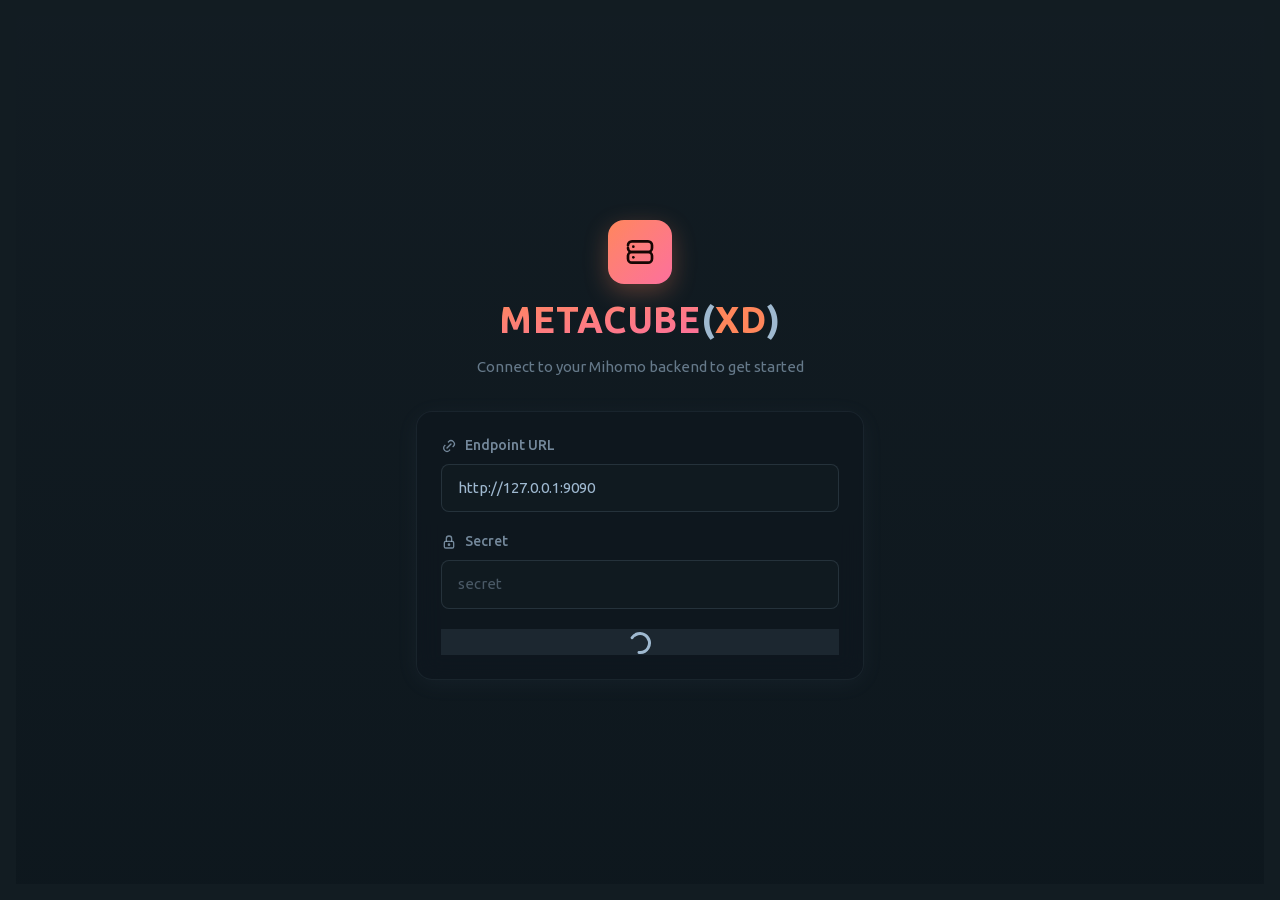
==== index.html @ 7d898c10 "Deploy from Vercel build \$(date +'%Y-%m-%d %H:%M:%S')" ====
<!DOCTYPE html><html><head><meta charset="utf-8"><meta name="viewport" content="width=device-width, initial-scale=1.0, minimum-scale=1.0, maximum-scale=1.0, user-scalable=no, viewport-fit=cover"><title>MetaCubeXD</title><script src="config.js" onerror="window.__METACUBEXD_CONFIG__={defaultBackendURL:''}"></script><script>window.__METACUBEXD_CONFIG__ = window.__METACUBEXD_CONFIG__ || { defaultBackendURL: '' }</script><link rel="stylesheet" href="/_nuxt/entry.jIyig2hD.css" crossorigin><link rel="modulepreload" as="script" crossorigin href="/_nuxt/B9kbTWJn.js"><script type="module" src="/_nuxt/B9kbTWJn.js" crossorigin></script><meta name="theme-color" content="#000000"><link rel="icon" type="image/svg+xml" href="favicon.svg"><link rel="apple-touch-icon" href="pwa-192x192.png"><script id="unhead:payload" type="application/json">{"title":"MetaCubeXD"}</script></head><body><div id="__nuxt"></div><div id="teleports"></div><script>window.__NUXT__={};window.__NUXT__.config={public:{appVersion:"1.241.0",mockMode:false,i18n:{baseUrl:"",defaultLocale:"en",rootRedirect:"",redirectStatusCode:302,skipSettingLocaleOnNavigate:false,locales:[{code:"en",name:"English",language:""},{code:"zh",name:"简体中文",language:""},{code:"ru",name:"Русский",language:""}],detectBrowserLanguage:{alwaysRedirect:false,cookieCrossOrigin:false,cookieDomain:"",cookieKey:"metacubexd_lang",cookieSecure:false,fallbackLocale:"en",redirectOn:"root",useCookie:true},experimental:{localeDetector:"",typedPages:true,typedOptionsAndMessages:false,alternateLinkCanonicalQueries:true,devCache:false,cacheLifetime:"",stripMessagesPayload:false,preload:false,strictSeo:false,nitroContextDetection:true,httpCacheDuration:10},domainLocales:{en:{domain:""},zh:{domain:""},ru:{domain:""}}}},app:{baseURL:"/",buildId:"0cf3b439-0c5e-4dc0-96d7-7487699b63ff",buildAssetsDir:"/_nuxt/",cdnURL:""}}</script><script type="application/json" data-nuxt-data="nuxt-app" data-ssr="false" id="__NUXT_DATA__">[{"prerenderedAt":1,"serverRendered":2},1770703889374,false]</script></body></html>
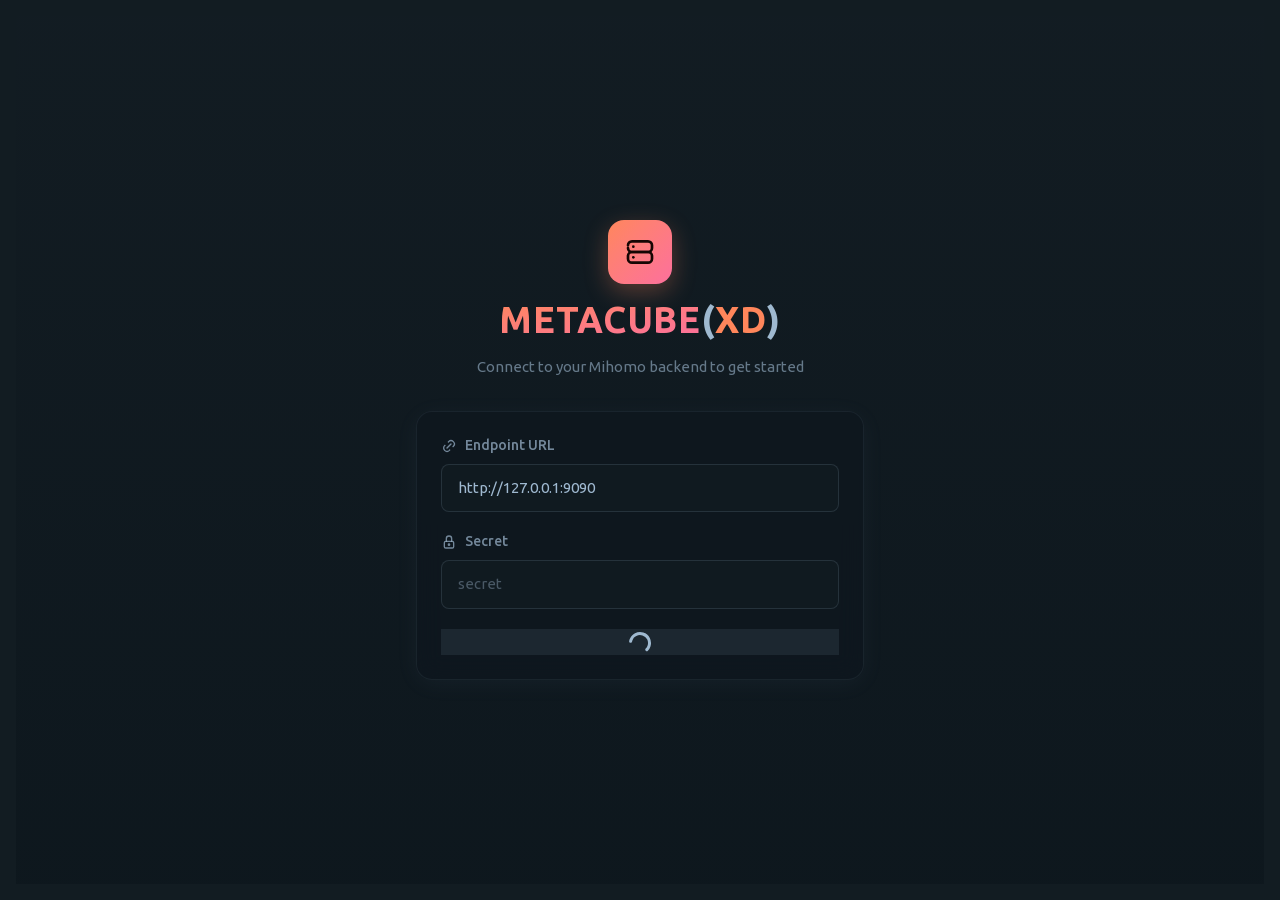
==== commit afea7478: "Deploy from Vercel build" ====
--- a/index.html
+++ b/index.html
@@ -1 +1 @@
-<!DOCTYPE html><html><head><meta charset="utf-8"><meta name="viewport" content="width=device-width, initial-scale=1.0, minimum-scale=1.0, maximum-scale=1.0, user-scalable=no, viewport-fit=cover"><title>MetaCubeXD</title><script src="config.js" onerror="window.__METACUBEXD_CONFIG__={defaultBackendURL:''}"></script><script>window.__METACUBEXD_CONFIG__ = window.__METACUBEXD_CONFIG__ || { defaultBackendURL: '' }</script><link rel="stylesheet" href="/_nuxt/entry.jIyig2hD.css" crossorigin><link rel="modulepreload" as="script" crossorigin href="/_nuxt/B9kbTWJn.js"><script type="module" src="/_nuxt/B9kbTWJn.js" crossorigin></script><meta name="theme-color" content="#000000"><link rel="icon" type="image/svg+xml" href="favicon.svg"><link rel="apple-touch-icon" href="pwa-192x192.png"><script id="unhead:payload" type="application/json">{"title":"MetaCubeXD"}</script></head><body><div id="__nuxt"></div><div id="teleports"></div><script>window.__NUXT__={};window.__NUXT__.config={public:{appVersion:"1.241.0",mockMode:false,i18n:{baseUrl:"",defaultLocale:"en",rootRedirect:"",redirectStatusCode:302,skipSettingLocaleOnNavigate:false,locales:[{code:"en",name:"English",language:""},{code:"zh",name:"简体中文",language:""},{code:"ru",name:"Русский",language:""}],detectBrowserLanguage:{alwaysRedirect:false,cookieCrossOrigin:false,cookieDomain:"",cookieKey:"metacubexd_lang",cookieSecure:false,fallbackLocale:"en",redirectOn:"root",useCookie:true},experimental:{localeDetector:"",typedPages:true,typedOptionsAndMessages:false,alternateLinkCanonicalQueries:true,devCache:false,cacheLifetime:"",stripMessagesPayload:false,preload:false,strictSeo:false,nitroContextDetection:true,httpCacheDuration:10},domainLocales:{en:{domain:""},zh:{domain:""},ru:{domain:""}}}},app:{baseURL:"/",buildId:"0cf3b439-0c5e-4dc0-96d7-7487699b63ff",buildAssetsDir:"/_nuxt/",cdnURL:""}}</script><script type="application/json" data-nuxt-data="nuxt-app" data-ssr="false" id="__NUXT_DATA__">[{"prerenderedAt":1,"serverRendered":2},1770703889374,false]</script></body></html>+<!DOCTYPE html><html><head><meta charset="utf-8"><meta name="viewport" content="width=device-width, initial-scale=1.0, minimum-scale=1.0, maximum-scale=1.0, user-scalable=no, viewport-fit=cover"><title>MetaCubeXD</title><script src="config.js" onerror="window.__METACUBEXD_CONFIG__={defaultBackendURL:''}"></script><script>window.__METACUBEXD_CONFIG__ = window.__METACUBEXD_CONFIG__ || { defaultBackendURL: '' }</script><link rel="stylesheet" href="/_nuxt/entry.CZZLHRPP.css" crossorigin><link rel="modulepreload" as="script" crossorigin href="/_nuxt/DkTpBWD-.js"><script type="module" src="/_nuxt/DkTpBWD-.js" crossorigin></script><meta name="theme-color" content="#000000"><link rel="icon" type="image/svg+xml" href="favicon.svg"><link rel="apple-touch-icon" href="pwa-192x192.png"><script id="unhead:payload" type="application/json">{"title":"MetaCubeXD"}</script></head><body><div id="__nuxt"></div><div id="teleports"></div><script>window.__NUXT__={};window.__NUXT__.config={public:{appVersion:"1.241.3",mockMode:false,defaultBackendURL:"",i18n:{baseUrl:"",defaultLocale:"en",rootRedirect:"",redirectStatusCode:302,skipSettingLocaleOnNavigate:false,locales:[{code:"en",name:"English",language:""},{code:"zh",name:"简体中文",language:""},{code:"ru",name:"Русский",language:""}],detectBrowserLanguage:{alwaysRedirect:false,cookieCrossOrigin:false,cookieDomain:"",cookieKey:"metacubexd_lang",cookieSecure:false,fallbackLocale:"en",redirectOn:"root",useCookie:true},experimental:{localeDetector:"",typedPages:true,typedOptionsAndMessages:false,alternateLinkCanonicalQueries:true,devCache:false,cacheLifetime:"",stripMessagesPayload:false,preload:false,strictSeo:false,nitroContextDetection:true,httpCacheDuration:10},domainLocales:{en:{domain:""},zh:{domain:""},ru:{domain:""}}}},app:{baseURL:"/",buildId:"350486af-beff-4fc8-ad94-f70796e42079",buildAssetsDir:"/_nuxt/",cdnURL:""}}</script><script type="application/json" data-nuxt-data="nuxt-app" data-ssr="false" id="__NUXT_DATA__">[{"prerenderedAt":1,"serverRendered":2},1772257765611,false]</script></body></html>
--- a/_nuxt/entry.CZZLHRPP.css
+++ b/_nuxt/entry.CZZLHRPP.css
@@ -0,0 +1 @@
+@layer properties{@supports ((-webkit-hyphens:none) and (not (margin-trim:inline))) or ((-moz-orient:inline) and (not (color:rgb(from red r g b)))){*,::backdrop,:after,:before{--tw-translate-x:0;--tw-translate-y:0;--tw-translate-z:0;--tw-scale-x:1;--tw-scale-y:1;--tw-scale-z:1;--tw-rotate-x:initial;--tw-rotate-y:initial;--tw-rotate-z:initial;--tw-skew-x:initial;--tw-skew-y:initial;--tw-pan-x:initial;--tw-pan-y:initial;--tw-pinch-zoom:initial;--tw-space-y-reverse:0;--tw-border-style:solid;--tw-gradient-position:initial;--tw-gradient-from:#0000;--tw-gradient-via:#0000;--tw-gradient-to:#0000;--tw-gradient-stops:initial;--tw-gradient-via-stops:initial;--tw-gradient-from-position:0%;--tw-gradient-via-position:50%;--tw-gradient-to-position:100%;--tw-leading:initial;--tw-font-weight:initial;--tw-tracking:initial;--tw-ordinal:initial;--tw-slashed-zero:initial;--tw-numeric-figure:initial;--tw-numeric-spacing:initial;--tw-numeric-fraction:initial;--tw-shadow:0 0 #0000;--tw-shadow-color:initial;--tw-shadow-alpha:100%;--tw-inset-shadow:0 0 #0000;--tw-inset-shadow-color:initial;--tw-inset-shadow-alpha:100%;--tw-ring-color:initial;--tw-ring-shadow:0 0 #0000;--tw-inset-ring-color:initial;--tw-inset-ring-shadow:0 0 #0000;--tw-ring-inset:initial;--tw-ring-offset-width:0px;--tw-ring-offset-color:#fff;--tw-ring-offset-shadow:0 0 #0000;--tw-blur:initial;--tw-brightness:initial;--tw-contrast:initial;--tw-grayscale:initial;--tw-hue-rotate:initial;--tw-invert:initial;--tw-opacity:initial;--tw-saturate:initial;--tw-sepia:initial;--tw-drop-shadow:initial;--tw-drop-shadow-color:initial;--tw-drop-shadow-alpha:100%;--tw-drop-shadow-size:initial;--tw-backdrop-blur:initial;--tw-backdrop-brightness:initial;--tw-backdrop-contrast:initial;--tw-backdrop-grayscale:initial;--tw-backdrop-hue-rotate:initial;--tw-backdrop-invert:initial;--tw-backdrop-opacity:initial;--tw-backdrop-saturate:initial;--tw-backdrop-sepia:initial;--tw-duration:initial;--tw-ease:initial;--tw-content:""}}}@layer theme{:host,:root{--font-sans:ui-sans-serif,system-ui,sans-serif,"Apple Color Emoji","Segoe UI Emoji","Segoe UI Symbol","Noto Color Emoji";--font-mono:ui-monospace,SFMono-Regular,Menlo,Monaco,Consolas,"Liberation Mono","Courier New",monospace;--color-red-500:oklch(63.7% .237 25.331);--color-yellow-500:oklch(79.5% .184 86.047);--color-green-600:oklch(62.7% .194 149.214);--color-indigo-500:oklch(58.5% .233 277.117);--color-gray-200:oklch(92.8% .006 264.531);--color-gray-400:oklch(70.7% .022 261.325);--color-gray-700:oklch(37.3% .034 259.733);--color-gray-800:oklch(27.8% .033 256.848);--color-black:#000;--color-white:#fff;--spacing:.25rem;--container-md:28rem;--container-lg:32rem;--text-xs:.75rem;--text-xs--line-height:1.33333;--text-sm:.875rem;--text-sm--line-height:1.42857;--text-base:1rem;--text-base--line-height:1.5;--text-lg:1.125rem;--text-lg--line-height:1.55556;--text-xl:1.25rem;--text-xl--line-height:1.4;--text-2xl:1.5rem;--text-2xl--line-height:1.33333;--text-3xl:1.875rem;--text-3xl--line-height:1.2;--text-4xl:2.25rem;--text-4xl--line-height:1.11111;--text-5xl:3rem;--text-5xl--line-height:1;--text-6xl:3.75rem;--text-6xl--line-height:1;--font-weight-medium:500;--font-weight-semibold:600;--font-weight-bold:700;--font-weight-black:900;--tracking-tight:-.025em;--tracking-wide:.025em;--tracking-widest:.1em;--leading-tight:1.25;--leading-normal:1.5;--radius-sm:.25rem;--radius-md:.375rem;--radius-lg:.5rem;--radius-xl:.75rem;--radius-2xl:1rem;--ease-out:cubic-bezier(0,0,.2,1);--ease-in-out:cubic-bezier(.4,0,.2,1);--animate-spin:spin 1s linear infinite;--animate-ping:ping 1s cubic-bezier(0,0,.2,1)infinite;--animate-pulse:pulse 2s cubic-bezier(.4,0,.6,1)infinite;--blur-xs:4px;--blur-sm:8px;--blur-md:12px;--default-transition-duration:.15s;--default-transition-timing-function:cubic-bezier(.4,0,.2,1);--default-font-family:var(--font-sans);--default-mono-font-family:var(--font-mono)}}@layer base{*,::backdrop,:after,:before{border:0 solid;box-sizing:border-box;margin:0;padding:0}::file-selector-button{border:0 solid;box-sizing:border-box;margin:0;padding:0}:host,html{-webkit-text-size-adjust:100%;font-family:var(--default-font-family,ui-sans-serif,system-ui,sans-serif,"Apple Color Emoji","Segoe UI Emoji","Segoe UI Symbol","Noto Color Emoji");font-feature-settings:var(--default-font-feature-settings,normal);font-variation-settings:var(--default-font-variation-settings,normal);line-height:1.5;-moz-tab-size:4;-o-tab-size:4;tab-size:4;-webkit-tap-highlight-color:transparent}hr{border-top-width:1px;color:inherit;height:0}abbr:where([title]){-webkit-text-decoration:underline dotted;text-decoration:underline dotted}h1,h2,h3,h4,h5,h6{font-size:inherit;font-weight:inherit}a{color:inherit;-webkit-text-decoration:inherit;text-decoration:inherit}b,strong{font-weight:bolder}code,kbd,pre,samp{font-family:var(--default-mono-font-family,ui-monospace,SFMono-Regular,Menlo,Monaco,Consolas,"Liberation Mono","Courier New",monospace);font-feature-settings:var(--default-mono-font-feature-settings,normal);font-size:1em;font-variation-settings:var(--default-mono-font-variation-settings,normal)}small{font-size:80%}sub,sup{font-size:75%;line-height:0;position:relative;vertical-align:baseline}sub{bottom:-.25em}sup{top:-.5em}table{border-collapse:collapse;border-color:inherit;text-indent:0}:-moz-focusring{outline:auto}progress{vertical-align:baseline}summary{display:list-item}menu,ol,ul{list-style:none}audio,canvas,embed,iframe,img,object,svg,video{display:block;vertical-align:middle}img,video{height:auto;max-width:100%}button,input,optgroup,select,textarea{background-color:#0000;border-radius:0;color:inherit;font:inherit;font-feature-settings:inherit;font-variation-settings:inherit;letter-spacing:inherit;opacity:1}::file-selector-button{background-color:#0000;border-radius:0;color:inherit;font:inherit;font-feature-settings:inherit;font-variation-settings:inherit;letter-spacing:inherit;opacity:1}:where(select:is([multiple],[size])) optgroup{font-weight:bolder}:where(select:is([multiple],[size])) optgroup option{padding-inline-start:20px}::file-selector-button{margin-inline-end:4px}::-moz-placeholder{opacity:1}::placeholder{opacity:1}@supports (not (-webkit-appearance:-apple-pay-button)) or (contain-intrinsic-size:1px){::-moz-placeholder{color:currentColor}::placeholder{color:currentColor}@supports (color:color-mix(in lab,red,red)){::-moz-placeholder{color:color-mix(in oklab,currentcolor 50%,transparent)}::placeholder{color:color-mix(in oklab,currentcolor 50%,transparent)}}}textarea{resize:vertical}::-webkit-search-decoration{-webkit-appearance:none}::-webkit-date-and-time-value{min-height:1lh;text-align:inherit}::-webkit-datetime-edit{display:inline-flex}::-webkit-datetime-edit-fields-wrapper{padding:0}::-webkit-datetime-edit,::-webkit-datetime-edit-year-field{padding-block:0}::-webkit-datetime-edit-day-field,::-webkit-datetime-edit-month-field{padding-block:0}::-webkit-datetime-edit-hour-field,::-webkit-datetime-edit-minute-field{padding-block:0}::-webkit-datetime-edit-millisecond-field,::-webkit-datetime-edit-second-field{padding-block:0}::-webkit-datetime-edit-meridiem-field{padding-block:0}::-webkit-calendar-picker-indicator{line-height:1}:-moz-ui-invalid{box-shadow:none}button,input:where([type=button],[type=reset],[type=submit]){-webkit-appearance:button;-moz-appearance:button;appearance:button}::file-selector-button{-webkit-appearance:button;-moz-appearance:button;appearance:button}::-webkit-inner-spin-button,::-webkit-outer-spin-button{height:auto}[hidden]:where(:not([hidden=until-found])){display:none!important}:root:has(input.theme-controller[value=light]:checked),:where(:root),[data-theme=light]{color-scheme:light;--color-base-100:oklch(100% 0 0);--color-base-200:oklch(98% 0 0);--color-base-300:oklch(95% 0 0);--color-base-content:oklch(21% .006 285.885);--color-primary:oklch(45% .24 277.023);--color-primary-content:oklch(93% .034 272.788);--color-secondary:oklch(65% .241 354.308);--color-secondary-content:oklch(94% .028 342.258);--color-accent:oklch(77% .152 181.912);--color-accent-content:oklch(38% .063 188.416);--color-neutral:oklch(14% .005 285.823);--color-neutral-content:oklch(92% .004 286.32);--color-info:oklch(74% .16 232.661);--color-info-content:oklch(29% .066 243.157);--color-success:oklch(76% .177 163.223);--color-success-content:oklch(37% .077 168.94);--color-warning:oklch(82% .189 84.429);--color-warning-content:oklch(41% .112 45.904);--color-error:oklch(71% .194 13.428);--color-error-content:oklch(27% .105 12.094);--radius-selector:.5rem;--radius-field:.25rem;--radius-box:.5rem;--size-selector:.25rem;--size-field:.25rem;--border:1px;--depth:1;--noise:0}@media(prefers-color-scheme:dark){:root:not([data-theme]){color-scheme:dark;--color-base-100:oklch(25.33% .016 252.42);--color-base-200:oklch(23.26% .014 253.1);--color-base-300:oklch(21.15% .012 254.09);--color-base-content:oklch(97.807% .029 256.847);--color-primary:oklch(58% .233 277.117);--color-primary-content:oklch(96% .018 272.314);--color-secondary:oklch(65% .241 354.308);--color-secondary-content:oklch(94% .028 342.258);--color-accent:oklch(77% .152 181.912);--color-accent-content:oklch(38% .063 188.416);--color-neutral:oklch(14% .005 285.823);--color-neutral-content:oklch(92% .004 286.32);--color-info:oklch(74% .16 232.661);--color-info-content:oklch(29% .066 243.157);--color-success:oklch(76% .177 163.223);--color-success-content:oklch(37% .077 168.94);--color-warning:oklch(82% .189 84.429);--color-warning-content:oklch(41% .112 45.904);--color-error:oklch(71% .194 13.428);--color-error-content:oklch(27% .105 12.094);--radius-selector:.5rem;--radius-field:.25rem;--radius-box:.5rem;--size-selector:.25rem;--size-field:.25rem;--border:1px;--depth:1;--noise:0}}:root:has(input.theme-controller[value=light]:checked),[data-theme=light]{color-scheme:light;--color-base-100:oklch(100% 0 0);--color-base-200:oklch(98% 0 0);--color-base-300:oklch(95% 0 0);--color-base-content:oklch(21% .006 285.885);--color-primary:oklch(45% .24 277.023);--color-primary-content:oklch(93% .034 272.788);--color-secondary:oklch(65% .241 354.308);--color-secondary-content:oklch(94% .028 342.258);--color-accent:oklch(77% .152 181.912);--color-accent-content:oklch(38% .063 188.416);--color-neutral:oklch(14% .005 285.823);--color-neutral-content:oklch(92% .004 286.32);--color-info:oklch(74% .16 232.661);--color-info-content:oklch(29% .066 243.157);--color-success:oklch(76% .177 163.223);--color-success-content:oklch(37% .077 168.94);--color-warning:oklch(82% .189 84.429);--color-warning-content:oklch(41% .112 45.904);--color-error:oklch(71% .194 13.428);--color-error-content:oklch(27% .105 12.094);--radius-selector:.5rem;--radius-field:.25rem;--radius-box:.5rem;--size-selector:.25rem;--size-field:.25rem;--border:1px;--depth:1;--noise:0}:root:has(input.theme-controller[value=dark]:checked),[data-theme=dark]{color-scheme:dark;--color-base-100:oklch(25.33% .016 252.42);--color-base-200:oklch(23.26% .014 253.1);--color-base-300:oklch(21.15% .012 254.09);--color-base-content:oklch(97.807% .029 256.847);--color-primary:oklch(58% .233 277.117);--color-primary-content:oklch(96% .018 272.314);--color-secondary:oklch(65% .241 354.308);--color-secondary-content:oklch(94% .028 342.258);--color-accent:oklch(77% .152 181.912);--color-accent-content:oklch(38% .063 188.416);--color-neutral:oklch(14% .005 285.823);--color-neutral-content:oklch(92% .004 286.32);--color-info:oklch(74% .16 232.661);--color-info-content:oklch(29% .066 243.157);--color-success:oklch(76% .177 163.223);--color-success-content:oklch(37% .077 168.94);--color-warning:oklch(82% .189 84.429);--color-warning-content:oklch(41% .112 45.904);--color-error:oklch(71% .194 13.428);--color-error-content:oklch(27% .105 12.094);--radius-selector:.5rem;--radius-field:.25rem;--radius-box:.5rem;--size-selector:.25rem;--size-field:.25rem;--border:1px;--depth:1;--noise:0}:root:has(input.theme-controller[value=cupcake]:checked),[data-theme=cupcake]{color-scheme:light;--color-base-100:oklch(97.788% .004 56.375);--color-base-200:oklch(93.982% .007 61.449);--color-base-300:oklch(91.586% .006 53.44);--color-base-content:oklch(23.574% .066 313.189);--color-primary:oklch(85% .138 181.071);--color-primary-content:oklch(43% .078 188.216);--color-secondary:oklch(89% .061 343.231);--color-secondary-content:oklch(45% .187 3.815);--color-accent:oklch(90% .076 70.697);--color-accent-content:oklch(47% .157 37.304);--color-neutral:oklch(27% .006 286.033);--color-neutral-content:oklch(92% .004 286.32);--color-info:oklch(68% .169 237.323);--color-info-content:oklch(29% .066 243.157);--color-success:oklch(69% .17 162.48);--color-success-content:oklch(26% .051 172.552);--color-warning:oklch(79% .184 86.047);--color-warning-content:oklch(28% .066 53.813);--color-error:oklch(64% .246 16.439);--color-error-content:oklch(27% .105 12.094);--radius-selector:1rem;--radius-field:2rem;--radius-box:1rem;--size-selector:.25rem;--size-field:.25rem;--border:2px;--depth:1;--noise:0}:root:has(input.theme-controller[value=bumblebee]:checked),[data-theme=bumblebee]{color-scheme:light;--color-base-100:oklch(100% 0 0);--color-base-200:oklch(97% 0 0);--color-base-300:oklch(92% 0 0);--color-base-content:oklch(20% 0 0);--color-primary:oklch(85% .199 91.936);--color-primary-content:oklch(42% .095 57.708);--color-secondary:oklch(75% .183 55.934);--color-secondary-content:oklch(40% .123 38.172);--color-accent:oklch(0% 0 0);--color-accent-content:oklch(100% 0 0);--color-neutral:oklch(37% .01 67.558);--color-neutral-content:oklch(92% .003 48.717);--color-info:oklch(74% .16 232.661);--color-info-content:oklch(39% .09 240.876);--color-success:oklch(76% .177 163.223);--color-success-content:oklch(37% .077 168.94);--color-warning:oklch(82% .189 84.429);--color-warning-content:oklch(41% .112 45.904);--color-error:oklch(70% .191 22.216);--color-error-content:oklch(39% .141 25.723);--radius-selector:1rem;--radius-field:.5rem;--radius-box:1rem;--size-selector:.25rem;--size-field:.25rem;--border:1px;--depth:1;--noise:0}:root:has(input.theme-controller[value=emerald]:checked),[data-theme=emerald]{color-scheme:light;--color-base-100:oklch(100% 0 0);--color-base-200:oklch(93% 0 0);--color-base-300:oklch(86% 0 0);--color-base-content:oklch(35.519% .032 262.988);--color-primary:oklch(76.662% .135 153.45);--color-primary-content:oklch(33.387% .04 162.24);--color-secondary:oklch(61.302% .202 261.294);--color-secondary-content:oklch(100% 0 0);--color-accent:oklch(72.772% .149 33.2);--color-accent-content:oklch(0% 0 0);--color-neutral:oklch(35.519% .032 262.988);--color-neutral-content:oklch(98.462% .001 247.838);--color-info:oklch(72.06% .191 231.6);--color-info-content:oklch(0% 0 0);--color-success:oklch(64.8% .15 160);--color-success-content:oklch(0% 0 0);--color-warning:oklch(84.71% .199 83.87);--color-warning-content:oklch(0% 0 0);--color-error:oklch(71.76% .221 22.18);--color-error-content:oklch(0% 0 0);--radius-selector:1rem;--radius-field:.5rem;--radius-box:1rem;--size-selector:.25rem;--size-field:.25rem;--border:1px;--depth:0;--noise:0}:root:has(input.theme-controller[value=corporate]:checked),[data-theme=corporate]{color-scheme:light;--color-base-100:oklch(100% 0 0);--color-base-200:oklch(93% 0 0);--color-base-300:oklch(86% 0 0);--color-base-content:oklch(22.389% .031 278.072);--color-primary:oklch(58% .158 241.966);--color-primary-content:oklch(100% 0 0);--color-secondary:oklch(55% .046 257.417);--color-secondary-content:oklch(100% 0 0);--color-accent:oklch(60% .118 184.704);--color-accent-content:oklch(100% 0 0);--color-neutral:oklch(0% 0 0);--color-neutral-content:oklch(100% 0 0);--color-info:oklch(60% .126 221.723);--color-info-content:oklch(100% 0 0);--color-success:oklch(62% .194 149.214);--color-success-content:oklch(100% 0 0);--color-warning:oklch(85% .199 91.936);--color-warning-content:oklch(0% 0 0);--color-error:oklch(70% .191 22.216);--color-error-content:oklch(0% 0 0);--radius-selector:.25rem;--radius-field:.25rem;--radius-box:.25rem;--size-selector:.25rem;--size-field:.25rem;--border:1px;--depth:0;--noise:0}:root:has(input.theme-controller[value=synthwave]:checked),[data-theme=synthwave]{color-scheme:dark;--color-base-100:oklch(15% .09 281.288);--color-base-200:oklch(20% .09 281.288);--color-base-300:oklch(25% .09 281.288);--color-base-content:oklch(78% .115 274.713);--color-primary:oklch(71% .202 349.761);--color-primary-content:oklch(28% .109 3.907);--color-secondary:oklch(82% .111 230.318);--color-secondary-content:oklch(29% .066 243.157);--color-accent:oklch(75% .183 55.934);--color-accent-content:oklch(26% .079 36.259);--color-neutral:oklch(45% .24 277.023);--color-neutral-content:oklch(87% .065 274.039);--color-info:oklch(74% .16 232.661);--color-info-content:oklch(29% .066 243.157);--color-success:oklch(77% .152 181.912);--color-success-content:oklch(27% .046 192.524);--color-warning:oklch(90% .182 98.111);--color-warning-content:oklch(42% .095 57.708);--color-error:oklch(73.7% .121 32.639);--color-error-content:oklch(23.501% .096 290.329);--radius-selector:1rem;--radius-field:.5rem;--radius-box:1rem;--size-selector:.25rem;--size-field:.25rem;--border:1px;--depth:0;--noise:0}:root:has(input.theme-controller[value=retro]:checked),[data-theme=retro]{color-scheme:light;--color-base-100:oklch(91.637% .034 90.515);--color-base-200:oklch(88.272% .049 91.774);--color-base-300:oklch(84.133% .065 90.856);--color-base-content:oklch(41% .112 45.904);--color-primary:oklch(80% .114 19.571);--color-primary-content:oklch(39% .141 25.723);--color-secondary:oklch(92% .084 155.995);--color-secondary-content:oklch(44% .119 151.328);--color-accent:oklch(68% .162 75.834);--color-accent-content:oklch(41% .112 45.904);--color-neutral:oklch(44% .011 73.639);--color-neutral-content:oklch(86% .005 56.366);--color-info:oklch(58% .158 241.966);--color-info-content:oklch(96% .059 95.617);--color-success:oklch(51% .096 186.391);--color-success-content:oklch(96% .059 95.617);--color-warning:oklch(64% .222 41.116);--color-warning-content:oklch(96% .059 95.617);--color-error:oklch(70% .191 22.216);--color-error-content:oklch(40% .123 38.172);--radius-selector:.25rem;--radius-field:.25rem;--radius-box:.5rem;--size-selector:.25rem;--size-field:.25rem;--border:1px;--depth:0;--noise:0}:root:has(input.theme-controller[value=cyberpunk]:checked),[data-theme=cyberpunk]{color-scheme:light;--color-base-100:oklch(94.51% .179 104.32);--color-base-200:oklch(91.51% .179 104.32);--color-base-300:oklch(85.51% .179 104.32);--color-base-content:oklch(0% 0 0);--color-primary:oklch(74.22% .209 6.35);--color-primary-content:oklch(14.844% .041 6.35);--color-secondary:oklch(83.33% .184 204.72);--color-secondary-content:oklch(16.666% .036 204.72);--color-accent:oklch(71.86% .217 310.43);--color-accent-content:oklch(14.372% .043 310.43);--color-neutral:oklch(23.04% .065 269.31);--color-neutral-content:oklch(94.51% .179 104.32);--color-info:oklch(72.06% .191 231.6);--color-info-content:oklch(0% 0 0);--color-success:oklch(64.8% .15 160);--color-success-content:oklch(0% 0 0);--color-warning:oklch(84.71% .199 83.87);--color-warning-content:oklch(0% 0 0);--color-error:oklch(71.76% .221 22.18);--color-error-content:oklch(0% 0 0);--radius-selector:0rem;--radius-field:0rem;--radius-box:0rem;--size-selector:.25rem;--size-field:.25rem;--border:1px;--depth:0;--noise:0}:root:has(input.theme-controller[value=valentine]:checked),[data-theme=valentine]{color-scheme:light;--color-base-100:oklch(97% .014 343.198);--color-base-200:oklch(94% .028 342.258);--color-base-300:oklch(89% .061 343.231);--color-base-content:oklch(52% .223 3.958);--color-primary:oklch(65% .241 354.308);--color-primary-content:oklch(100% 0 0);--color-secondary:oklch(62% .265 303.9);--color-secondary-content:oklch(97% .014 308.299);--color-accent:oklch(82% .111 230.318);--color-accent-content:oklch(39% .09 240.876);--color-neutral:oklch(40% .153 2.432);--color-neutral-content:oklch(89% .061 343.231);--color-info:oklch(86% .127 207.078);--color-info-content:oklch(44% .11 240.79);--color-success:oklch(84% .143 164.978);--color-success-content:oklch(43% .095 166.913);--color-warning:oklch(75% .183 55.934);--color-warning-content:oklch(26% .079 36.259);--color-error:oklch(63% .237 25.331);--color-error-content:oklch(97% .013 17.38);--radius-selector:1rem;--radius-field:2rem;--radius-box:1rem;--size-selector:.25rem;--size-field:.25rem;--border:1px;--depth:0;--noise:0}:root:has(input.theme-controller[value=halloween]:checked),[data-theme=halloween]{color-scheme:dark;--color-base-100:oklch(21% .006 56.043);--color-base-200:oklch(14% .004 49.25);--color-base-300:oklch(0% 0 0);--color-base-content:oklch(84.955% 0 0);--color-primary:oklch(77.48% .204 60.62);--color-primary-content:oklch(19.693% .004 196.779);--color-secondary:oklch(45.98% .248 305.03);--color-secondary-content:oklch(89.196% .049 305.03);--color-accent:oklch(64.8% .223 136.073);--color-accent-content:oklch(0% 0 0);--color-neutral:oklch(24.371% .046 65.681);--color-neutral-content:oklch(84.874% .009 65.681);--color-info:oklch(54.615% .215 262.88);--color-info-content:oklch(90.923% .043 262.88);--color-success:oklch(62.705% .169 149.213);--color-success-content:oklch(12.541% .033 149.213);--color-warning:oklch(66.584% .157 58.318);--color-warning-content:oklch(13.316% .031 58.318);--color-error:oklch(65.72% .199 27.33);--color-error-content:oklch(13.144% .039 27.33);--radius-selector:1rem;--radius-field:.5rem;--radius-box:1rem;--size-selector:.25rem;--size-field:.25rem;--border:1px;--depth:1;--noise:0}:root:has(input.theme-controller[value=garden]:checked),[data-theme=garden]{color-scheme:light;--color-base-100:oklch(92.951% .002 17.197);--color-base-200:oklch(86.445% .002 17.197);--color-base-300:oklch(79.938% .001 17.197);--color-base-content:oklch(16.961% .001 17.32);--color-primary:oklch(62.45% .278 3.836);--color-primary-content:oklch(100% 0 0);--color-secondary:oklch(48.495% .11 355.095);--color-secondary-content:oklch(89.699% .022 355.095);--color-accent:oklch(56.273% .054 154.39);--color-accent-content:oklch(100% 0 0);--color-neutral:oklch(24.155% .049 89.07);--color-neutral-content:oklch(92.951% .002 17.197);--color-info:oklch(72.06% .191 231.6);--color-info-content:oklch(0% 0 0);--color-success:oklch(64.8% .15 160);--color-success-content:oklch(0% 0 0);--color-warning:oklch(84.71% .199 83.87);--color-warning-content:oklch(0% 0 0);--color-error:oklch(71.76% .221 22.18);--color-error-content:oklch(0% 0 0);--radius-selector:1rem;--radius-field:.5rem;--radius-box:1rem;--size-selector:.25rem;--size-field:.25rem;--border:1px;--depth:0;--noise:0}:root:has(input.theme-controller[value=forest]:checked),[data-theme=forest]{color-scheme:dark;--color-base-100:oklch(20.84% .008 17.911);--color-base-200:oklch(18.522% .007 17.911);--color-base-300:oklch(16.203% .007 17.911);--color-base-content:oklch(83.768% .001 17.911);--color-primary:oklch(68.628% .185 148.958);--color-primary-content:oklch(0% 0 0);--color-secondary:oklch(69.776% .135 168.327);--color-secondary-content:oklch(13.955% .027 168.327);--color-accent:oklch(70.628% .119 185.713);--color-accent-content:oklch(14.125% .023 185.713);--color-neutral:oklch(30.698% .039 171.364);--color-neutral-content:oklch(86.139% .007 171.364);--color-info:oklch(72.06% .191 231.6);--color-info-content:oklch(0% 0 0);--color-success:oklch(64.8% .15 160);--color-success-content:oklch(0% 0 0);--color-warning:oklch(84.71% .199 83.87);--color-warning-content:oklch(0% 0 0);--color-error:oklch(71.76% .221 22.18);--color-error-content:oklch(0% 0 0);--radius-selector:1rem;--radius-field:2rem;--radius-box:1rem;--size-selector:.25rem;--size-field:.25rem;--border:1px;--depth:0;--noise:0}:root:has(input.theme-controller[value=aqua]:checked),[data-theme=aqua]{color-scheme:dark;--color-base-100:oklch(37% .146 265.522);--color-base-200:oklch(28% .091 267.935);--color-base-300:oklch(22% .091 267.935);--color-base-content:oklch(90% .058 230.902);--color-primary:oklch(85.661% .144 198.645);--color-primary-content:oklch(40.124% .068 197.603);--color-secondary:oklch(60.682% .108 309.782);--color-secondary-content:oklch(96% .016 293.756);--color-accent:oklch(93.426% .102 94.555);--color-accent-content:oklch(18.685% .02 94.555);--color-neutral:oklch(27% .146 265.522);--color-neutral-content:oklch(80% .146 265.522);--color-info:oklch(54.615% .215 262.88);--color-info-content:oklch(90.923% .043 262.88);--color-success:oklch(62.705% .169 149.213);--color-success-content:oklch(12.541% .033 149.213);--color-warning:oklch(66.584% .157 58.318);--color-warning-content:oklch(27% .077 45.635);--color-error:oklch(73.95% .19 27.33);--color-error-content:oklch(14.79% .038 27.33);--radius-selector:1rem;--radius-field:.5rem;--radius-box:1rem;--size-selector:.25rem;--size-field:.25rem;--border:1px;--depth:1;--noise:0}:root:has(input.theme-controller[value=lofi]:checked),[data-theme=lofi]{color-scheme:light;--color-base-100:oklch(100% 0 0);--color-base-200:oklch(97% 0 0);--color-base-300:oklch(94% 0 0);--color-base-content:oklch(0% 0 0);--color-primary:oklch(15.906% 0 0);--color-primary-content:oklch(100% 0 0);--color-secondary:oklch(21.455% .001 17.278);--color-secondary-content:oklch(100% 0 0);--color-accent:oklch(26.861% 0 0);--color-accent-content:oklch(100% 0 0);--color-neutral:oklch(0% 0 0);--color-neutral-content:oklch(100% 0 0);--color-info:oklch(79.54% .103 205.9);--color-info-content:oklch(15.908% .02 205.9);--color-success:oklch(90.13% .153 164.14);--color-success-content:oklch(18.026% .03 164.14);--color-warning:oklch(88.37% .135 79.94);--color-warning-content:oklch(17.674% .027 79.94);--color-error:oklch(78.66% .15 28.47);--color-error-content:oklch(15.732% .03 28.47);--radius-selector:2rem;--radius-field:.25rem;--radius-box:.5rem;--size-selector:.25rem;--size-field:.25rem;--border:1px;--depth:0;--noise:0}:root:has(input.theme-controller[value=pastel]:checked),[data-theme=pastel]{color-scheme:light;--color-base-100:oklch(100% 0 0);--color-base-200:oklch(98.462% .001 247.838);--color-base-300:oklch(92.462% .001 247.838);--color-base-content:oklch(20% 0 0);--color-primary:oklch(90% .063 306.703);--color-primary-content:oklch(49% .265 301.924);--color-secondary:oklch(89% .058 10.001);--color-secondary-content:oklch(51% .222 16.935);--color-accent:oklch(90% .093 164.15);--color-accent-content:oklch(50% .118 165.612);--color-neutral:oklch(55% .046 257.417);--color-neutral-content:oklch(92% .013 255.508);--color-info:oklch(86% .127 207.078);--color-info-content:oklch(52% .105 223.128);--color-success:oklch(87% .15 154.449);--color-success-content:oklch(52% .154 150.069);--color-warning:oklch(83% .128 66.29);--color-warning-content:oklch(55% .195 38.402);--color-error:oklch(80% .114 19.571);--color-error-content:oklch(50% .213 27.518);--radius-selector:1rem;--radius-field:2rem;--radius-box:1rem;--size-selector:.25rem;--size-field:.25rem;--border:2px;--depth:0;--noise:0}:root:has(input.theme-controller[value=fantasy]:checked),[data-theme=fantasy]{color-scheme:light;--color-base-100:oklch(100% 0 0);--color-base-200:oklch(93% 0 0);--color-base-300:oklch(86% 0 0);--color-base-content:oklch(27.807% .029 256.847);--color-primary:oklch(37.45% .189 325.02);--color-primary-content:oklch(87.49% .037 325.02);--color-secondary:oklch(53.92% .162 241.36);--color-secondary-content:oklch(90.784% .032 241.36);--color-accent:oklch(75.98% .204 56.72);--color-accent-content:oklch(15.196% .04 56.72);--color-neutral:oklch(27.807% .029 256.847);--color-neutral-content:oklch(85.561% .005 256.847);--color-info:oklch(72.06% .191 231.6);--color-info-content:oklch(0% 0 0);--color-success:oklch(64.8% .15 160);--color-success-content:oklch(0% 0 0);--color-warning:oklch(84.71% .199 83.87);--color-warning-content:oklch(0% 0 0);--color-error:oklch(71.76% .221 22.18);--color-error-content:oklch(0% 0 0);--radius-selector:1rem;--radius-field:.5rem;--radius-box:1rem;--size-selector:.25rem;--size-field:.25rem;--border:1px;--depth:1;--noise:0}:root:has(input.theme-controller[value=wireframe]:checked),[data-theme=wireframe]{color-scheme:light;--color-base-100:oklch(100% 0 0);--color-base-200:oklch(97% 0 0);--color-base-300:oklch(94% 0 0);--color-base-content:oklch(20% 0 0);--color-primary:oklch(87% 0 0);--color-primary-content:oklch(26% 0 0);--color-secondary:oklch(87% 0 0);--color-secondary-content:oklch(26% 0 0);--color-accent:oklch(87% 0 0);--color-accent-content:oklch(26% 0 0);--color-neutral:oklch(87% 0 0);--color-neutral-content:oklch(26% 0 0);--color-info:oklch(44% .11 240.79);--color-info-content:oklch(90% .058 230.902);--color-success:oklch(43% .095 166.913);--color-success-content:oklch(90% .093 164.15);--color-warning:oklch(47% .137 46.201);--color-warning-content:oklch(92% .12 95.746);--color-error:oklch(44% .177 26.899);--color-error-content:oklch(88% .062 18.334);--radius-selector:0rem;--radius-field:.25rem;--radius-box:.25rem;--size-selector:.25rem;--size-field:.25rem;--border:1px;--depth:0;--noise:0}:root:has(input.theme-controller[value=black]:checked),[data-theme=black]{color-scheme:dark;--color-base-100:oklch(0% 0 0);--color-base-200:oklch(19% 0 0);--color-base-300:oklch(22% 0 0);--color-base-content:oklch(87.609% 0 0);--color-primary:oklch(35% 0 0);--color-primary-content:oklch(100% 0 0);--color-secondary:oklch(35% 0 0);--color-secondary-content:oklch(100% 0 0);--color-accent:oklch(35% 0 0);--color-accent-content:oklch(100% 0 0);--color-neutral:oklch(35% 0 0);--color-neutral-content:oklch(100% 0 0);--color-info:oklch(45.201% .313 264.052);--color-info-content:oklch(89.04% .062 264.052);--color-success:oklch(51.975% .176 142.495);--color-success-content:oklch(90.395% .035 142.495);--color-warning:oklch(96.798% .211 109.769);--color-warning-content:oklch(19.359% .042 109.769);--color-error:oklch(62.795% .257 29.233);--color-error-content:oklch(12.559% .051 29.233);--radius-selector:0rem;--radius-field:0rem;--radius-box:0rem;--size-selector:.25rem;--size-field:.25rem;--border:1px;--depth:0;--noise:0}:root:has(input.theme-controller[value=luxury]:checked),[data-theme=luxury]{color-scheme:dark;--color-base-100:oklch(14.076% .004 285.822);--color-base-200:oklch(20.219% .004 308.229);--color-base-300:oklch(23.219% .004 308.229);--color-base-content:oklch(75.687% .123 76.89);--color-primary:oklch(100% 0 0);--color-primary-content:oklch(20% 0 0);--color-secondary:oklch(27.581% .064 261.069);--color-secondary-content:oklch(85.516% .012 261.069);--color-accent:oklch(36.674% .051 338.825);--color-accent-content:oklch(87.334% .01 338.825);--color-neutral:oklch(24.27% .057 59.825);--color-neutral-content:oklch(93.203% .089 90.861);--color-info:oklch(79.061% .121 237.133);--color-info-content:oklch(15.812% .024 237.133);--color-success:oklch(78.119% .192 132.154);--color-success-content:oklch(15.623% .038 132.154);--color-warning:oklch(86.127% .136 102.891);--color-warning-content:oklch(17.225% .027 102.891);--color-error:oklch(71.753% .176 22.568);--color-error-content:oklch(14.35% .035 22.568);--radius-selector:1rem;--radius-field:.5rem;--radius-box:1rem;--size-selector:.25rem;--size-field:.25rem;--border:1px;--depth:1;--noise:0}:root:has(input.theme-controller[value=dracula]:checked),[data-theme=dracula]{color-scheme:dark;--color-base-100:oklch(28.822% .022 277.508);--color-base-200:oklch(26.805% .02 277.508);--color-base-300:oklch(24.787% .019 277.508);--color-base-content:oklch(97.747% .007 106.545);--color-primary:oklch(75.461% .183 346.812);--color-primary-content:oklch(15.092% .036 346.812);--color-secondary:oklch(74.202% .148 301.883);--color-secondary-content:oklch(14.84% .029 301.883);--color-accent:oklch(83.392% .124 66.558);--color-accent-content:oklch(16.678% .024 66.558);--color-neutral:oklch(39.445% .032 275.524);--color-neutral-content:oklch(87.889% .006 275.524);--color-info:oklch(88.263% .093 212.846);--color-info-content:oklch(17.652% .018 212.846);--color-success:oklch(87.099% .219 148.024);--color-success-content:oklch(17.419% .043 148.024);--color-warning:oklch(95.533% .134 112.757);--color-warning-content:oklch(19.106% .026 112.757);--color-error:oklch(68.22% .206 24.43);--color-error-content:oklch(13.644% .041 24.43);--radius-selector:1rem;--radius-field:.5rem;--radius-box:1rem;--size-selector:.25rem;--size-field:.25rem;--border:1px;--depth:0;--noise:0}:root:has(input.theme-controller[value=cmyk]:checked),[data-theme=cmyk]{color-scheme:light;--color-base-100:oklch(100% 0 0);--color-base-200:oklch(95% 0 0);--color-base-300:oklch(90% 0 0);--color-base-content:oklch(20% 0 0);--color-primary:oklch(71.772% .133 239.443);--color-primary-content:oklch(14.354% .026 239.443);--color-secondary:oklch(64.476% .202 359.339);--color-secondary-content:oklch(12.895% .04 359.339);--color-accent:oklch(94.228% .189 105.306);--color-accent-content:oklch(18.845% .037 105.306);--color-neutral:oklch(21.778% 0 0);--color-neutral-content:oklch(84.355% 0 0);--color-info:oklch(68.475% .094 217.284);--color-info-content:oklch(13.695% .018 217.284);--color-success:oklch(46.949% .162 321.406);--color-success-content:oklch(89.389% .032 321.406);--color-warning:oklch(71.236% .159 52.023);--color-warning-content:oklch(14.247% .031 52.023);--color-error:oklch(62.013% .208 28.717);--color-error-content:oklch(12.402% .041 28.717);--radius-selector:1rem;--radius-field:.5rem;--radius-box:1rem;--size-selector:.25rem;--size-field:.25rem;--border:1px;--depth:0;--noise:0}:root:has(input.theme-controller[value=autumn]:checked),[data-theme=autumn]{color-scheme:light;--color-base-100:oklch(95.814% 0 0);--color-base-200:oklch(89.107% 0 0);--color-base-300:oklch(82.4% 0 0);--color-base-content:oklch(19.162% 0 0);--color-primary:oklch(40.723% .161 17.53);--color-primary-content:oklch(88.144% .032 17.53);--color-secondary:oklch(61.676% .169 23.865);--color-secondary-content:oklch(12.335% .033 23.865);--color-accent:oklch(73.425% .094 60.729);--color-accent-content:oklch(14.685% .018 60.729);--color-neutral:oklch(54.367% .037 51.902);--color-neutral-content:oklch(90.873% .007 51.902);--color-info:oklch(69.224% .097 207.284);--color-info-content:oklch(13.844% .019 207.284);--color-success:oklch(60.995% .08 174.616);--color-success-content:oklch(12.199% .016 174.616);--color-warning:oklch(70.081% .164 56.844);--color-warning-content:oklch(14.016% .032 56.844);--color-error:oklch(53.07% .241 24.16);--color-error-content:oklch(90.614% .048 24.16);--radius-selector:1rem;--radius-field:.5rem;--radius-box:1rem;--size-selector:.25rem;--size-field:.25rem;--border:1px;--depth:1;--noise:0}:root:has(input.theme-controller[value=business]:checked),[data-theme=business]{color-scheme:dark;--color-base-100:oklch(24.353% 0 0);--color-base-200:oklch(22.648% 0 0);--color-base-300:oklch(20.944% 0 0);--color-base-content:oklch(84.87% 0 0);--color-primary:oklch(41.703% .099 251.473);--color-primary-content:oklch(88.34% .019 251.473);--color-secondary:oklch(64.092% .027 229.389);--color-secondary-content:oklch(12.818% .005 229.389);--color-accent:oklch(67.271% .167 35.791);--color-accent-content:oklch(13.454% .033 35.791);--color-neutral:oklch(27.441% .013 253.041);--color-neutral-content:oklch(85.488% .002 253.041);--color-info:oklch(62.616% .143 240.033);--color-info-content:oklch(12.523% .028 240.033);--color-success:oklch(70.226% .094 156.596);--color-success-content:oklch(14.045% .018 156.596);--color-warning:oklch(77.482% .115 81.519);--color-warning-content:oklch(15.496% .023 81.519);--color-error:oklch(51.61% .146 29.674);--color-error-content:oklch(90.322% .029 29.674);--radius-selector:0rem;--radius-field:.25rem;--radius-box:.25rem;--size-selector:.25rem;--size-field:.25rem;--border:1px;--depth:0;--noise:0}:root:has(input.theme-controller[value=acid]:checked),[data-theme=acid]{color-scheme:light;--color-base-100:oklch(98% 0 0);--color-base-200:oklch(95% 0 0);--color-base-300:oklch(91% 0 0);--color-base-content:oklch(0% 0 0);--color-primary:oklch(71.9% .357 330.759);--color-primary-content:oklch(14.38% .071 330.759);--color-secondary:oklch(73.37% .224 48.25);--color-secondary-content:oklch(14.674% .044 48.25);--color-accent:oklch(92.78% .264 122.962);--color-accent-content:oklch(18.556% .052 122.962);--color-neutral:oklch(21.31% .128 278.68);--color-neutral-content:oklch(84.262% .025 278.68);--color-info:oklch(60.72% .227 252.05);--color-info-content:oklch(12.144% .045 252.05);--color-success:oklch(85.72% .266 158.53);--color-success-content:oklch(17.144% .053 158.53);--color-warning:oklch(91.01% .212 100.5);--color-warning-content:oklch(18.202% .042 100.5);--color-error:oklch(64.84% .293 29.349);--color-error-content:oklch(12.968% .058 29.349);--radius-selector:1rem;--radius-field:1rem;--radius-box:1rem;--size-selector:.25rem;--size-field:.25rem;--border:1px;--depth:1;--noise:0}:root:has(input.theme-controller[value=lemonade]:checked),[data-theme=lemonade]{color-scheme:light;--color-base-100:oklch(98.71% .02 123.72);--color-base-200:oklch(91.8% .018 123.72);--color-base-300:oklch(84.89% .017 123.72);--color-base-content:oklch(19.742% .004 123.72);--color-primary:oklch(58.92% .199 134.6);--color-primary-content:oklch(11.784% .039 134.6);--color-secondary:oklch(77.75% .196 111.09);--color-secondary-content:oklch(15.55% .039 111.09);--color-accent:oklch(85.39% .201 100.73);--color-accent-content:oklch(17.078% .04 100.73);--color-neutral:oklch(30.98% .075 108.6);--color-neutral-content:oklch(86.196% .015 108.6);--color-info:oklch(86.19% .047 224.14);--color-info-content:oklch(17.238% .009 224.14);--color-success:oklch(86.19% .047 157.85);--color-success-content:oklch(17.238% .009 157.85);--color-warning:oklch(86.19% .047 102.15);--color-warning-content:oklch(17.238% .009 102.15);--color-error:oklch(86.19% .047 25.85);--color-error-content:oklch(17.238% .009 25.85);--radius-selector:1rem;--radius-field:.5rem;--radius-box:1rem;--size-selector:.25rem;--size-field:.25rem;--border:1px;--depth:0;--noise:0}:root:has(input.theme-controller[value=night]:checked),[data-theme=night]{color-scheme:dark;--color-base-100:oklch(20.768% .039 265.754);--color-base-200:oklch(19.314% .037 265.754);--color-base-300:oklch(17.86% .034 265.754);--color-base-content:oklch(84.153% .007 265.754);--color-primary:oklch(75.351% .138 232.661);--color-primary-content:oklch(15.07% .027 232.661);--color-secondary:oklch(68.011% .158 276.934);--color-secondary-content:oklch(13.602% .031 276.934);--color-accent:oklch(72.36% .176 350.048);--color-accent-content:oklch(14.472% .035 350.048);--color-neutral:oklch(27.949% .036 260.03);--color-neutral-content:oklch(85.589% .007 260.03);--color-info:oklch(68.455% .148 237.251);--color-info-content:oklch(0% 0 0);--color-success:oklch(78.452% .132 181.911);--color-success-content:oklch(15.69% .026 181.911);--color-warning:oklch(83.242% .139 82.95);--color-warning-content:oklch(16.648% .027 82.95);--color-error:oklch(71.785% .17 13.118);--color-error-content:oklch(14.357% .034 13.118);--radius-selector:1rem;--radius-field:.5rem;--radius-box:1rem;--size-selector:.25rem;--size-field:.25rem;--border:1px;--depth:0;--noise:0}:root:has(input.theme-controller[value=coffee]:checked),[data-theme=coffee]{color-scheme:dark;--color-base-100:oklch(24% .023 329.708);--color-base-200:oklch(21% .021 329.708);--color-base-300:oklch(16% .019 329.708);--color-base-content:oklch(72.354% .092 79.129);--color-primary:oklch(71.996% .123 62.756);--color-primary-content:oklch(14.399% .024 62.756);--color-secondary:oklch(34.465% .029 199.194);--color-secondary-content:oklch(86.893% .005 199.194);--color-accent:oklch(42.621% .074 224.389);--color-accent-content:oklch(88.524% .014 224.389);--color-neutral:oklch(16.51% .015 326.261);--color-neutral-content:oklch(83.302% .003 326.261);--color-info:oklch(79.49% .063 184.558);--color-info-content:oklch(15.898% .012 184.558);--color-success:oklch(74.722% .072 131.116);--color-success-content:oklch(14.944% .014 131.116);--color-warning:oklch(88.15% .14 87.722);--color-warning-content:oklch(17.63% .028 87.722);--color-error:oklch(77.318% .128 31.871);--color-error-content:oklch(15.463% .025 31.871);--radius-selector:1rem;--radius-field:.5rem;--radius-box:1rem;--size-selector:.25rem;--size-field:.25rem;--border:1px;--depth:0;--noise:0}:root:has(input.theme-controller[value=winter]:checked),[data-theme=winter]{color-scheme:light;--color-base-100:oklch(100% 0 0);--color-base-200:oklch(97.466% .011 259.822);--color-base-300:oklch(93.268% .016 262.751);--color-base-content:oklch(41.886% .053 255.824);--color-primary:oklch(56.86% .255 257.57);--color-primary-content:oklch(91.372% .051 257.57);--color-secondary:oklch(42.551% .161 282.339);--color-secondary-content:oklch(88.51% .032 282.339);--color-accent:oklch(59.939% .191 335.171);--color-accent-content:oklch(11.988% .038 335.171);--color-neutral:oklch(19.616% .063 257.651);--color-neutral-content:oklch(83.923% .012 257.651);--color-info:oklch(88.127% .085 214.515);--color-info-content:oklch(17.625% .017 214.515);--color-success:oklch(80.494% .077 197.823);--color-success-content:oklch(16.098% .015 197.823);--color-warning:oklch(89.172% .045 71.47);--color-warning-content:oklch(17.834% .009 71.47);--color-error:oklch(73.092% .11 20.076);--color-error-content:oklch(14.618% .022 20.076);--radius-selector:1rem;--radius-field:.5rem;--radius-box:1rem;--size-selector:.25rem;--size-field:.25rem;--border:1px;--depth:0;--noise:0}:root:has(input.theme-controller[value=dim]:checked),[data-theme=dim]{color-scheme:dark;--color-base-100:oklch(30.857% .023 264.149);--color-base-200:oklch(28.036% .019 264.182);--color-base-300:oklch(26.346% .018 262.177);--color-base-content:oklch(82.901% .031 222.959);--color-primary:oklch(86.133% .141 139.549);--color-primary-content:oklch(17.226% .028 139.549);--color-secondary:oklch(73.375% .165 35.353);--color-secondary-content:oklch(14.675% .033 35.353);--color-accent:oklch(74.229% .133 311.379);--color-accent-content:oklch(14.845% .026 311.379);--color-neutral:oklch(24.731% .02 264.094);--color-neutral-content:oklch(82.901% .031 222.959);--color-info:oklch(86.078% .142 206.182);--color-info-content:oklch(17.215% .028 206.182);--color-success:oklch(86.171% .142 166.534);--color-success-content:oklch(17.234% .028 166.534);--color-warning:oklch(86.163% .142 94.818);--color-warning-content:oklch(17.232% .028 94.818);--color-error:oklch(82.418% .099 33.756);--color-error-content:oklch(16.483% .019 33.756);--radius-selector:1rem;--radius-field:.5rem;--radius-box:1rem;--size-selector:.25rem;--size-field:.25rem;--border:1px;--depth:0;--noise:0}:root:has(input.theme-controller[value=nord]:checked),[data-theme=nord]{color-scheme:light;--color-base-100:oklch(95.127% .007 260.731);--color-base-200:oklch(93.299% .01 261.788);--color-base-300:oklch(89.925% .016 262.749);--color-base-content:oklch(32.437% .022 264.182);--color-primary:oklch(59.435% .077 254.027);--color-primary-content:oklch(11.887% .015 254.027);--color-secondary:oklch(69.651% .059 248.687);--color-secondary-content:oklch(13.93% .011 248.687);--color-accent:oklch(77.464% .062 217.469);--color-accent-content:oklch(15.492% .012 217.469);--color-neutral:oklch(45.229% .035 264.131);--color-neutral-content:oklch(89.925% .016 262.749);--color-info:oklch(69.207% .062 332.664);--color-info-content:oklch(13.841% .012 332.664);--color-success:oklch(76.827% .074 131.063);--color-success-content:oklch(15.365% .014 131.063);--color-warning:oklch(85.486% .089 84.093);--color-warning-content:oklch(17.097% .017 84.093);--color-error:oklch(60.61% .12 15.341);--color-error-content:oklch(12.122% .024 15.341);--radius-selector:1rem;--radius-field:.25rem;--radius-box:.5rem;--size-selector:.25rem;--size-field:.25rem;--border:1px;--depth:0;--noise:0}:root:has(input.theme-controller[value=sunset]:checked),[data-theme=sunset]{color-scheme:dark;--color-base-100:oklch(22% .019 237.69);--color-base-200:oklch(20% .019 237.69);--color-base-300:oklch(18% .019 237.69);--color-base-content:oklch(77.383% .043 245.096);--color-primary:oklch(74.703% .158 39.947);--color-primary-content:oklch(14.94% .031 39.947);--color-secondary:oklch(72.537% .177 2.72);--color-secondary-content:oklch(14.507% .035 2.72);--color-accent:oklch(71.294% .166 299.844);--color-accent-content:oklch(14.258% .033 299.844);--color-neutral:oklch(26% .019 237.69);--color-neutral-content:oklch(70% .019 237.69);--color-info:oklch(85.559% .085 206.015);--color-info-content:oklch(17.111% .017 206.015);--color-success:oklch(85.56% .085 144.778);--color-success-content:oklch(17.112% .017 144.778);--color-warning:oklch(85.569% .084 74.427);--color-warning-content:oklch(17.113% .016 74.427);--color-error:oklch(85.511% .078 16.886);--color-error-content:oklch(17.102% .015 16.886);--radius-selector:1rem;--radius-field:.5rem;--radius-box:1rem;--size-selector:.25rem;--size-field:.25rem;--border:1px;--depth:0;--noise:0}:root:has(input.theme-controller[value=caramellatte]:checked),[data-theme=caramellatte]{color-scheme:light;--color-base-100:oklch(98% .016 73.684);--color-base-200:oklch(95% .038 75.164);--color-base-300:oklch(90% .076 70.697);--color-base-content:oklch(40% .123 38.172);--color-primary:oklch(0% 0 0);--color-primary-content:oklch(100% 0 0);--color-secondary:oklch(22.45% .075 37.85);--color-secondary-content:oklch(90% .076 70.697);--color-accent:oklch(46.44% .111 37.85);--color-accent-content:oklch(90% .076 70.697);--color-neutral:oklch(55% .195 38.402);--color-neutral-content:oklch(98% .016 73.684);--color-info:oklch(42% .199 265.638);--color-info-content:oklch(90% .076 70.697);--color-success:oklch(43% .095 166.913);--color-success-content:oklch(90% .076 70.697);--color-warning:oklch(82% .189 84.429);--color-warning-content:oklch(41% .112 45.904);--color-error:oklch(70% .191 22.216);--color-error-content:oklch(39% .141 25.723);--radius-selector:2rem;--radius-field:.5rem;--radius-box:1rem;--size-selector:.25rem;--size-field:.25rem;--border:2px;--depth:1;--noise:1}:root:has(input.theme-controller[value=abyss]:checked),[data-theme=abyss]{color-scheme:dark;--color-base-100:oklch(20% .08 209);--color-base-200:oklch(15% .08 209);--color-base-300:oklch(10% .08 209);--color-base-content:oklch(90% .076 70.697);--color-primary:oklch(92% .2653 125);--color-primary-content:oklch(50% .2653 125);--color-secondary:oklch(83.27% .0764 298.3);--color-secondary-content:oklch(43.27% .0764 298.3);--color-accent:oklch(43% 0 0);--color-accent-content:oklch(98% 0 0);--color-neutral:oklch(30% .08 209);--color-neutral-content:oklch(90% .076 70.697);--color-info:oklch(74% .16 232.661);--color-info-content:oklch(29% .066 243.157);--color-success:oklch(79% .209 151.711);--color-success-content:oklch(26% .065 152.934);--color-warning:oklch(84.8% .1962 84.62);--color-warning-content:oklch(44.8% .1962 84.62);--color-error:oklch(65% .1985 24.22);--color-error-content:oklch(27% .1985 24.22);--radius-selector:2rem;--radius-field:.25rem;--radius-box:.5rem;--size-selector:.25rem;--size-field:.25rem;--border:1px;--depth:1;--noise:0}:root:has(input.theme-controller[value=silk]:checked),[data-theme=silk]{color-scheme:light;--color-base-100:oklch(97% .0035 67.78);--color-base-200:oklch(95% .0081 61.42);--color-base-300:oklch(90% .0081 61.42);--color-base-content:oklch(40% .0081 61.42);--color-primary:oklch(23.27% .0249 284.3);--color-primary-content:oklch(94.22% .2505 117.44);--color-secondary:oklch(23.27% .0249 284.3);--color-secondary-content:oklch(73.92% .2135 50.94);--color-accent:oklch(23.27% .0249 284.3);--color-accent-content:oklch(88.92% .2061 189.9);--color-neutral:oklch(20% 0 0);--color-neutral-content:oklch(80% .0081 61.42);--color-info:oklch(80.39% .1148 241.68);--color-info-content:oklch(30.39% .1148 241.68);--color-success:oklch(83.92% .0901 136.87);--color-success-content:oklch(23.92% .0901 136.87);--color-warning:oklch(83.92% .1085 80);--color-warning-content:oklch(43.92% .1085 80);--color-error:oklch(75.1% .1814 22.37);--color-error-content:oklch(35.1% .1814 22.37);--radius-selector:2rem;--radius-field:.5rem;--radius-box:1rem;--size-selector:.25rem;--size-field:.25rem;--border:2px;--depth:1;--noise:0}:root{--fx-noise:url("data:image/svg+xml;charset=utf-8,%3Csvg xmlns='http://www.w3.org/2000/svg' viewBox='0 0 200 200'%3E%3Cfilter id='a'%3E%3CfeTurbulence baseFrequency='1.34' numOctaves='4' stitchTiles='stitch' type='fractalNoise'/%3E%3C/filter%3E%3Cpath d='M0 0h200v200H0z' filter='url(%23a)' opacity='.2'/%3E%3C/svg%3E");scrollbar-color:currentColor #0000}@supports (color:color-mix(in lab,red,red)){:root{scrollbar-color:color-mix(in oklch,currentColor 35%,#0000)#0000}}@property --radialprogress{syntax:"<percentage>";inherits:true;initial-value:0%}:root:not(span){overflow:var(--page-overflow)}:root{background:var(--page-scroll-bg,var(--root-bg));--page-scroll-bg-on:linear-gradient(var(--root-bg,#0000),var(--root-bg,#0000))var(--root-bg,#0000)}@supports (color:color-mix(in lab,red,red)){:root{--page-scroll-bg-on:linear-gradient(var(--root-bg,#0000),var(--root-bg,#0000))color-mix(in srgb,var(--root-bg,#0000),oklch(0% 0 0) calc(var(--page-has-backdrop,0)*40%))}}:root{--page-scroll-transition-on:background-color .3s ease-out;scrollbar-gutter:var(--page-scroll-gutter,unset);scrollbar-gutter:if(style(--page-has-scroll:1):var(--page-scroll-gutter,unset); else:unset);transition:var(--page-scroll-transition)}@keyframes set-page-has-scroll{0%,to{--page-has-scroll:1}}:root,[data-theme]{background:var(--page-scroll-bg,var(--root-bg));color:var(--color-base-content)}:where(:root,[data-theme]){--root-bg:var(--color-base-100)}}@layer components;@layer utilities{@layer daisyui.l1.l2.l3{.diff{webkit-user-select:none;container-type:inline-size;direction:ltr;display:grid;grid-template-columns:auto 1fr;grid-template-rows:1fr 1.8rem 1fr;overflow:hidden;position:relative;-webkit-user-select:none;-moz-user-select:none;user-select:none;width:100%}.diff:focus-visible,.diff:has(.diff-item-1:focus-visible){outline-color:var(--color-base-content);outline-offset:1px;outline-style:var(--tw-outline-style);outline-width:2px}.diff:focus-visible .diff-resizer{max-width:95cqi;min-width:95cqi}.diff:has(.diff-item-1:focus-visible){outline-offset:1px;outline-style:var(--tw-outline-style);outline-width:2px}.diff:has(.diff-item-1:focus-visible) .diff-resizer{max-width:5cqi;min-width:5cqi}@supports (-webkit-overflow-scrolling:touch) and (overflow:-webkit-paged-x){.diff:focus .diff-resizer{max-width:5cqi;min-width:5cqi}.diff:has(.diff-item-1:focus) .diff-resizer{max-width:95cqi;min-width:95cqi}}.modal{background-color:#0000;color:inherit;display:grid;height:100%;inset:0;margin:0;max-height:none;max-width:none;overflow:clip;overscroll-behavior:contain;padding:0;place-items:center;pointer-events:none;position:fixed;scrollbar-gutter:auto;transition:visibility allow-discrete .3s,background-color .3s ease-out,opacity .1s ease-out;visibility:hidden;width:100%;z-index:999}.modal::backdrop{display:none}:where(.drawer-side){overflow:hidden}.drawer-side{background-color:#0000;display:grid;grid-column-start:1;grid-row-start:1;grid-template-columns:repeat(1,minmax(0,1fr));grid-template-rows:repeat(1,minmax(0,1fr));height:100dvh;inset-inline-start:0;opacity:0;overscroll-behavior:contain;place-items:flex-start start;pointer-events:none;position:fixed;top:0;transition:opacity allow-discrete .2s ease-out .1s,visibility allow-discrete .3s ease-out .1s;visibility:hidden;width:100%;z-index:10}.drawer-side>.drawer-overlay{background-color:#0006;cursor:pointer;place-self:stretch stretch;position:sticky;top:0}.drawer-side>*{grid-column-start:1;grid-row-start:1}.drawer-side>:not(.drawer-overlay){transition:translate .3s ease-out,width .2s ease-out;translate:-100%;will-change:transform}[dir=rtl] :is(.drawer-side>:not(.drawer-overlay)){translate:100%}.drawer-toggle{-webkit-appearance:none;-moz-appearance:none;appearance:none;height:0;opacity:0;position:fixed;width:0}:where(.drawer-toggle:checked~.drawer-side){scrollbar-color:currentColor oklch(0 0 0/calc(var(--page-has-backdrop,0)*.4))}@supports (color:color-mix(in lab,red,red)){:where(.drawer-toggle:checked~.drawer-side){scrollbar-color:color-mix(in oklch,currentColor 35%,#0000)oklch(0 0 0/calc(var(--page-has-backdrop,0)*.4))}}:where(:root:has(.drawer-toggle:checked)){--page-has-backdrop:1;--page-overflow:hidden;--page-scroll-bg:var(--page-scroll-bg-on);--page-scroll-gutter:stable;--page-scroll-transition:var(--page-scroll-transition-on);animation:set-page-has-scroll forwards;animation-timeline:scroll()}.tooltip{--tt-bg:var(--color-neutral);--tt-off: calc(100% + .5rem) ;--tt-tail: calc(100% + 1px + .25rem) ;display:inline-block;position:relative}.tooltip>.tooltip-content,.tooltip[data-tip]:before{border-radius:var(--radius-field);color:var(--color-neutral-content);max-width:20rem;text-align:center;white-space:normal;z-index:2;--tw-content:attr(data-tip);content:var(--tw-content);font-size:.875rem;line-height:1.25;padding-block:.25rem;padding-inline:.5rem;width:-moz-max-content;width:max-content}.tooltip:after,.tooltip>.tooltip-content,.tooltip[data-tip]:before{background-color:var(--tt-bg);opacity:0;pointer-events:none;position:absolute}.tooltip:after{content:"";--mask-tooltip:url("data:image/svg+xml;charset=utf-8,%3Csvg xmlns='http://www.w3.org/2000/svg' width='10' height='4' fill='none' viewBox='0 0 8 4'%3E%3Cpath fill='%23000' d='M.5 1C3.5 1 3 4 5 4s1.5-3 4.5-3c.5 0 .5-.5.5-1H0c0 .5 0 1 .5 1'/%3E%3C/svg%3E");display:block;height:.25rem;-webkit-mask-image:var(--mask-tooltip);mask-image:var(--mask-tooltip);-webkit-mask-position:-1px 0;mask-position:-1px 0;-webkit-mask-repeat:no-repeat;mask-repeat:no-repeat;width:.625rem}@media(prefers-reduced-motion:no-preference){.tooltip:after,.tooltip>.tooltip-content,.tooltip[data-tip]:before{transition:opacity .2s cubic-bezier(.4,0,.2,1) 75ms,transform .2s cubic-bezier(.4,0,.2,1) 75ms}}:is(.tooltip:is([data-tip]:not([data-tip=""]),:has(.tooltip-content:not(:empty))).tooltip-open,.tooltip:is([data-tip]:not([data-tip=""]),:has(.tooltip-content:not(:empty))):hover,.tooltip:is([data-tip]:not([data-tip=""]),:has(.tooltip-content:not(:empty))):has(:focus-visible)):after,:is(.tooltip:is([data-tip]:not([data-tip=""]),:has(.tooltip-content:not(:empty))).tooltip-open,.tooltip:is([data-tip]:not([data-tip=""]),:has(.tooltip-content:not(:empty))):hover,.tooltip:is([data-tip]:not([data-tip=""]),:has(.tooltip-content:not(:empty))):has(:focus-visible))>.tooltip-content,:is(.tooltip:is([data-tip]:not([data-tip=""]),:has(.tooltip-content:not(:empty))).tooltip-open,.tooltip:is([data-tip]:not([data-tip=""]),:has(.tooltip-content:not(:empty))):hover,.tooltip:is([data-tip]:not([data-tip=""]),:has(.tooltip-content:not(:empty))):has(:focus-visible))[data-tip]:before{opacity:1;--tt-pos:0rem}@media(prefers-reduced-motion:no-preference){:is(.tooltip:is([data-tip]:not([data-tip=""]),:has(.tooltip-content:not(:empty))).tooltip-open,.tooltip:is([data-tip]:not([data-tip=""]),:has(.tooltip-content:not(:empty))):hover,.tooltip:is([data-tip]:not([data-tip=""]),:has(.tooltip-content:not(:empty))):has(:focus-visible)):after,:is(.tooltip:is([data-tip]:not([data-tip=""]),:has(.tooltip-content:not(:empty))).tooltip-open,.tooltip:is([data-tip]:not([data-tip=""]),:has(.tooltip-content:not(:empty))):hover,.tooltip:is([data-tip]:not([data-tip=""]),:has(.tooltip-content:not(:empty))):has(:focus-visible))>.tooltip-content,:is(.tooltip:is([data-tip]:not([data-tip=""]),:has(.tooltip-content:not(:empty))).tooltip-open,.tooltip:is([data-tip]:not([data-tip=""]),:has(.tooltip-content:not(:empty))):hover,.tooltip:is([data-tip]:not([data-tip=""]),:has(.tooltip-content:not(:empty))):has(:focus-visible))[data-tip]:before{transition:opacity .2s cubic-bezier(.4,0,.2,1),transform .2s cubic-bezier(.4,0,.2,1)}}.tab{-webkit-appearance:none;-moz-appearance:none;appearance:none;cursor:pointer;text-align:center;webkit-user-select:none;align-items:center;display:inline-flex;flex-wrap:wrap;justify-content:center;position:relative;-webkit-user-select:none;-moz-user-select:none;user-select:none}@media(hover:hover){.tab:hover{color:var(--color-base-content)}}.tab{--tab-p:.75rem;--tab-bg:var(--color-base-100);--tab-border-color:var(--color-base-300);--tab-radius-ss:0;--tab-radius-se:0;--tab-radius-es:0;--tab-radius-ee:0;--tab-order:0;--tab-radius-min:calc(.75rem - var(--border));--tab-radius-limit:min(var(--radius-field),var(--tab-radius-min));--tab-radius-grad:#0000 calc(69% - var(--border)),var(--tab-border-color)calc(69% - var(--border) + .25px),var(--tab-border-color)69%,var(--tab-bg) calc(69% + .25px) ;border-color:#0000;font-size:.875rem;height:var(--tab-height);order:var(--tab-order);padding-inline:var(--tab-p)}.tab:is(input[type=radio]){min-width:-moz-fit-content;min-width:fit-content}.tab:is(input[type=radio]):after{--tw-content:attr(aria-label);content:var(--tw-content)}.tab:is(label){position:relative}.tab:is(label) input{-webkit-appearance:none;-moz-appearance:none;appearance:none;cursor:pointer;inset:0;opacity:0;position:absolute}:is(.tab:checked,.tab:is(label:has(:checked)),.tab:is(.tab-active,[aria-selected=true],[aria-current=true],[aria-current=page]))+.tab-content{display:block}.tab:not(:checked,label:has(:checked),:hover,.tab-active,[aria-selected=true],[aria-current=true],[aria-current=page]){color:var(--color-base-content)}@supports (color:color-mix(in lab,red,red)){.tab:not(:checked,label:has(:checked),:hover,.tab-active,[aria-selected=true],[aria-current=true],[aria-current=page]){color:color-mix(in oklab,var(--color-base-content)50%,transparent)}}.tab:not(input):empty{cursor:default;flex-grow:1}.tab:focus{--tw-outline-style:none;outline-style:none}@media(forced-colors:active){.tab:focus{outline:2px solid #0000;outline-offset:2px}}.tab:focus-visible,.tab:is(label:has(:checked:focus-visible)){outline:2px solid;outline-offset:-5px}.tab[disabled]{opacity:.4;pointer-events:none}.menu{--menu-active-fg:var(--color-neutral-content);--menu-active-bg:var(--color-neutral);display:flex;flex-flow:column wrap;font-size:.875rem;padding:.5rem;width:-moz-fit-content;width:fit-content}.menu :where(li ul){margin-inline-start:1rem;padding-inline-start:.5rem;position:relative;white-space:nowrap}.menu :where(li ul):before{background-color:var(--color-base-content);bottom:.75rem;content:"";inset-inline-start:0;opacity:.1;position:absolute;top:.75rem;width:var(--border)}.menu :where(li>.menu-dropdown:not(.menu-dropdown-show)){display:none}.menu :where(li:not(.menu-title)>:not(ul,details,.menu-title,.btn)),.menu :where(li:not(.menu-title)>details>summary:not(.menu-title)){align-content:flex-start;align-items:center;border-radius:var(--radius-field);display:grid;gap:.5rem;grid-auto-columns:minmax(auto,max-content) auto max-content;grid-auto-flow:column;padding-block:.375rem;padding-inline:.75rem;text-align:start;text-wrap:balance;transition-duration:.2s;transition-property:color,background-color,box-shadow;transition-timing-function:cubic-bezier(0,0,.2,1);-webkit-user-select:none;-moz-user-select:none;user-select:none}.menu :where(li>details>summary){--tw-outline-style:none;outline-style:none}@media(forced-colors:active){.menu :where(li>details>summary){outline:2px solid #0000;outline-offset:2px}}.menu :where(li>details>summary)::-webkit-details-marker{display:none}:is(.menu :where(li>details>summary),.menu :where(li>.menu-dropdown-toggle)):after{box-shadow:inset 2px 2px;content:"";display:block;height:.375rem;justify-self:flex-end;pointer-events:none;rotate:-135deg;transform-origin:50%;transition-duration:.2s;transition-property:rotate,translate;translate:0 -1px;width:.375rem}.menu details{interpolate-size:allow-keywords;overflow:hidden}.menu details::details-content{block-size:0}@media(prefers-reduced-motion:no-preference){.menu details::details-content{transition-behavior:allow-discrete;transition-duration:.2s;transition-property:block-size,content-visibility;transition-timing-function:cubic-bezier(0,0,.2,1)}}.menu details[open]::details-content{block-size:auto}.menu :where(li>.menu-dropdown-toggle.menu-dropdown-show):after,.menu :where(li>details[open]>summary):after{rotate:45deg;translate:0 1px}.menu :where(li:not(.menu-title,.disabled)>:not(ul,details,.menu-title),li:not(.menu-title,.disabled)>details>summary:not(.menu-title)):not(.menu-active,:active,.btn).menu-focus,.menu :where(li:not(.menu-title,.disabled)>:not(ul,details,.menu-title),li:not(.menu-title,.disabled)>details>summary:not(.menu-title)):not(.menu-active,:active,.btn):focus-visible{background-color:var(--color-base-content);cursor:pointer}@supports (color:color-mix(in lab,red,red)){.menu :where(li:not(.menu-title,.disabled)>:not(ul,details,.menu-title),li:not(.menu-title,.disabled)>details>summary:not(.menu-title)):not(.menu-active,:active,.btn).menu-focus,.menu :where(li:not(.menu-title,.disabled)>:not(ul,details,.menu-title),li:not(.menu-title,.disabled)>details>summary:not(.menu-title)):not(.menu-active,:active,.btn):focus-visible{background-color:color-mix(in oklab,var(--color-base-content)10%,transparent)}}.menu :where(li:not(.menu-title,.disabled)>:not(ul,details,.menu-title),li:not(.menu-title,.disabled)>details>summary:not(.menu-title)):not(.menu-active,:active,.btn).menu-focus,.menu :where(li:not(.menu-title,.disabled)>:not(ul,details,.menu-title),li:not(.menu-title,.disabled)>details>summary:not(.menu-title)):not(.menu-active,:active,.btn):focus-visible{color:var(--color-base-content);--tw-outline-style:none;outline-style:none}@media(forced-colors:active){.menu :where(li:not(.menu-title,.disabled)>:not(ul,details,.menu-title),li:not(.menu-title,.disabled)>details>summary:not(.menu-title)):not(.menu-active,:active,.btn).menu-focus,.menu :where(li:not(.menu-title,.disabled)>:not(ul,details,.menu-title),li:not(.menu-title,.disabled)>details>summary:not(.menu-title)):not(.menu-active,:active,.btn):focus-visible{outline:2px solid #0000;outline-offset:2px}}.menu :where(li:not(.menu-title,.disabled)>:not(ul,details,.menu-title):not(.menu-active,:active,.btn):hover,li:not(.menu-title,.disabled)>details>summary:not(.menu-title):not(.menu-active,:active,.btn):hover){background-color:var(--color-base-content);cursor:pointer}@supports (color:color-mix(in lab,red,red)){.menu :where(li:not(.menu-title,.disabled)>:not(ul,details,.menu-title):not(.menu-active,:active,.btn):hover,li:not(.menu-title,.disabled)>details>summary:not(.menu-title):not(.menu-active,:active,.btn):hover){background-color:color-mix(in oklab,var(--color-base-content)10%,transparent)}}.menu :where(li:not(.menu-title,.disabled)>:not(ul,details,.menu-title):not(.menu-active,:active,.btn):hover,li:not(.menu-title,.disabled)>details>summary:not(.menu-title):not(.menu-active,:active,.btn):hover){--tw-outline-style:none;outline-style:none}@media(forced-colors:active){.menu :where(li:not(.menu-title,.disabled)>:not(ul,details,.menu-title):not(.menu-active,:active,.btn):hover,li:not(.menu-title,.disabled)>details>summary:not(.menu-title):not(.menu-active,:active,.btn):hover){outline:2px solid #0000;outline-offset:2px}}.menu :where(li:not(.menu-title,.disabled)>:not(ul,details,.menu-title):not(.menu-active,:active,.btn):hover,li:not(.menu-title,.disabled)>details>summary:not(.menu-title):not(.menu-active,:active,.btn):hover){box-shadow:inset 0 1px #00000003,inset 0 -1px #ffffff03}.menu :where(li:empty){background-color:var(--color-base-content);height:1px;margin:.5rem 1rem;opacity:.1}.menu :where(li){align-items:stretch;display:flex;flex-flow:column wrap;flex-shrink:0;position:relative}.menu :where(li) .badge{justify-self:flex-end}.menu :where(li)>:not(ul,.menu-title,details,.btn).menu-active,.menu :where(li)>:not(ul,.menu-title,details,.btn):active,.menu :where(li)>details>summary:active{--tw-outline-style:none;outline-style:none}@media(forced-colors:active){.menu :where(li)>:not(ul,.menu-title,details,.btn).menu-active,.menu :where(li)>:not(ul,.menu-title,details,.btn):active,.menu :where(li)>details>summary:active{outline:2px solid #0000;outline-offset:2px}}.menu :where(li)>:not(ul,.menu-title,details,.btn).menu-active,.menu :where(li)>:not(ul,.menu-title,details,.btn):active,.menu :where(li)>details>summary:active{background-color:var(--menu-active-bg);background-image:none,var(--fx-noise);background-size:auto,calc(var(--noise)*100%);color:var(--menu-active-fg)}:is(.menu :where(li)>:not(ul,.menu-title,details,.btn):active,.menu :where(li)>:not(ul,.menu-title,details,.btn).menu-active,.menu :where(li)>details>summary:active):not(:is(.menu :where(li)>:not(ul,.menu-title,details,.btn):active,.menu :where(li)>:not(ul,.menu-title,details,.btn).menu-active,.menu :where(li)>details>summary:active):active){box-shadow:0 2px calc(var(--depth)*3px) -2px var(--menu-active-bg)}.menu :where(li).menu-disabled{color:var(--color-base-content);pointer-events:none}@supports (color:color-mix(in lab,red,red)){.menu :where(li).menu-disabled{color:color-mix(in oklab,var(--color-base-content)20%,transparent)}}.menu .dropdown:focus-within .menu-dropdown-toggle:after{rotate:45deg;translate:0 1px}.menu .dropdown-content{margin-top:.5rem;padding:.5rem}.menu .dropdown-content:before{display:none}:where(.btn){width:unset}.btn{cursor:pointer;outline-offset:2px;text-align:center;vertical-align:middle;webkit-user-select:none;color:var(--btn-fg);padding-inline:var(--btn-p);-webkit-user-select:none;-moz-user-select:none;user-select:none;--tw-prose-links:var(--btn-fg);background-color:var(--btn-bg);background-image:none,var(--btn-noise);background-size:auto,calc(var(--noise)*100%);border-color:var(--btn-border);border-style:solid;border-width:var(--border);box-shadow:0 .5px 0 .5px oklch(100% 0 0/calc(var(--depth)*6%)) inset,var(--btn-shadow);font-size:var(--fontsize,.875rem);height:var(--size);outline-color:var(--btn-color,var(--color-base-content));text-shadow:0 .5px oklch(100% 0 0/calc(var(--depth)*.15));touch-action:manipulation;--size:calc(var(--size-field,.25rem)*10);--btn-bg:var(--btn-color,var(--color-base-200));--btn-fg:var(--color-base-content);--btn-p:1rem;--btn-border:var(--btn-bg);align-items:center;border-end-end-radius:var(--join-ee,var(--radius-field));border-end-start-radius:var(--join-es,var(--radius-field));border-start-end-radius:var(--join-se,var(--radius-field));border-start-start-radius:var(--join-ss,var(--radius-field));display:inline-flex;flex-shrink:0;flex-wrap:nowrap;font-weight:600;gap:.375rem;justify-content:center;transition-duration:.2s;transition-property:color,background-color,border-color,box-shadow;transition-timing-function:cubic-bezier(0,0,.2,1)}@supports (color:color-mix(in lab,red,red)){.btn{--btn-border:color-mix(in oklab,var(--btn-bg),#000 calc(var(--depth)*5%))}}.btn{--btn-shadow:0 3px 2px -2px var(--btn-bg),0 4px 3px -2px var(--btn-bg)}@supports (color:color-mix(in lab,red,red)){.btn{--btn-shadow:0 3px 2px -2px color-mix(in oklab,var(--btn-bg)calc(var(--depth)*30%),#0000),0 4px 3px -2px color-mix(in oklab,var(--btn-bg)calc(var(--depth)*30%),#0000)}}.btn{--btn-noise:var(--fx-noise)}@media(hover:hover){.btn:hover{--btn-bg:var(--btn-color,var(--color-base-200))}@supports (color:color-mix(in lab,red,red)){.btn:hover{--btn-bg:color-mix(in oklab,var(--btn-color,var(--color-base-200)),#000 7%)}}}.btn:focus-visible,.btn:has(:focus-visible){isolation:isolate;outline-style:solid;outline-width:2px}.btn:active:not(.btn-active){--btn-bg:var(--btn-color,var(--color-base-200));translate:0 .5px}@supports (color:color-mix(in lab,red,red)){.btn:active:not(.btn-active){--btn-bg:color-mix(in oklab,var(--btn-color,var(--color-base-200)),#000 5%)}}.btn:active:not(.btn-active){--btn-border:var(--btn-color,var(--color-base-200))}@supports (color:color-mix(in lab,red,red)){.btn:active:not(.btn-active){--btn-border:color-mix(in oklab,var(--btn-color,var(--color-base-200)),#000 7%)}}.btn:active:not(.btn-active){--btn-shadow:0 0 0 0 oklch(0% 0 0/0),0 0 0 0 oklch(0% 0 0/0)}.btn:is(input[type=checkbox],input[type=radio]){-webkit-appearance:none;-moz-appearance:none;appearance:none}.btn:is(input[type=checkbox],input[type=radio])[aria-label]:after{--tw-content:attr(aria-label);content:var(--tw-content)}.btn:where(input:checked:not(.filter .btn)){--btn-color:var(--color-primary);--btn-fg:var(--color-primary-content);isolation:isolate}.loading{aspect-ratio:1;background-color:currentColor;display:inline-block;-webkit-mask-image:url("data:image/svg+xml;charset=utf-8,%3Csvg xmlns='http://www.w3.org/2000/svg' width='24' height='24' stroke='%23000' viewBox='0 0 24 24'%3E%3Ccircle cx='12' cy='12' r='9.5' fill='none' stroke-linecap='round' stroke-width='3'%3E%3CanimateTransform attributeName='transform' dur='2s' from='0 12 12' repeatCount='indefinite' to='360 12 12' type='rotate'/%3E%3Canimate attributeName='stroke-dasharray' dur='1.5s' keyTimes='0;0.475;1' repeatCount='indefinite' values='0,150;42,150;42,150'/%3E%3Canimate attributeName='stroke-dashoffset' dur='1.5s' keyTimes='0;0.475;1' repeatCount='indefinite' values='0;-16;-59'/%3E%3C/circle%3E%3C/svg%3E");mask-image:url("data:image/svg+xml;charset=utf-8,%3Csvg xmlns='http://www.w3.org/2000/svg' width='24' height='24' stroke='%23000' viewBox='0 0 24 24'%3E%3Ccircle cx='12' cy='12' r='9.5' fill='none' stroke-linecap='round' stroke-width='3'%3E%3CanimateTransform attributeName='transform' dur='2s' from='0 12 12' repeatCount='indefinite' to='360 12 12' type='rotate'/%3E%3Canimate attributeName='stroke-dasharray' dur='1.5s' keyTimes='0;0.475;1' repeatCount='indefinite' values='0,150;42,150;42,150'/%3E%3Canimate attributeName='stroke-dashoffset' dur='1.5s' keyTimes='0;0.475;1' repeatCount='indefinite' values='0;-16;-59'/%3E%3C/circle%3E%3C/svg%3E");-webkit-mask-position:50%;mask-position:50%;-webkit-mask-repeat:no-repeat;mask-repeat:no-repeat;-webkit-mask-size:100%;mask-size:100%;pointer-events:none;vertical-align:middle;width:calc(var(--size-selector,.25rem)*6)}.collapse{border-radius:var(--radius-box,1rem);display:grid;grid-template-columns:minmax(0,1fr);grid-template-rows:max-content 0fr;isolation:isolate;overflow:hidden;position:relative;width:100%}@media(prefers-reduced-motion:no-preference){.collapse{transition:grid-template-rows .2s}}.collapse>input:is([type=checkbox],[type=radio]){-webkit-appearance:none;-moz-appearance:none;appearance:none;grid-column-start:1;grid-row-start:1;min-height:1lh;opacity:0;padding:1rem;padding-inline-end:3rem;transition:background-color .2s ease-out;width:100%;z-index:1}.collapse:is([open],[tabindex]:focus:not(.collapse-close),[tabindex]:focus-within:not(.collapse-close)),.collapse:not(.collapse-close):has(>input:is([type=checkbox],[type=radio]):checked){grid-template-rows:max-content 1fr}.collapse:is([open],[tabindex]:focus:not(.collapse-close),[tabindex]:focus-within:not(.collapse-close))>.collapse-content,.collapse:not(.collapse-close)>:where(input:is([type=checkbox],[type=radio]):checked~.collapse-content){content-visibility:visible;min-height:-moz-fit-content;min-height:fit-content}@supports not (content-visibility:visible){.collapse:is([open],[tabindex]:focus:not(.collapse-close),[tabindex]:focus-within:not(.collapse-close))>.collapse-content,.collapse:not(.collapse-close)>:where(input:is([type=checkbox],[type=radio]):checked~.collapse-content){visibility:visible}}.collapse:focus-visible,.collapse:has(>input:is([type=checkbox],[type=radio]):focus-visible),.collapse:has(summary:focus-visible){outline-color:var(--color-base-content);outline-offset:2px;outline-style:solid;outline-width:2px}.collapse:not(.collapse-close)>.collapse-title,.collapse:not(.collapse-close)>input[type=checkbox],.collapse:not(.collapse-close)>input[type=radio]:not(:checked){cursor:pointer}:is(.collapse[tabindex]:focus:not(.collapse-close,.collapse[open]),.collapse[tabindex]:focus-within:not(.collapse-close,.collapse[open]))>.collapse-title{cursor:unset}.collapse:is([open],[tabindex]:focus:not(.collapse-close),[tabindex]:focus-within:not(.collapse-close))>:where(.collapse-content),.collapse:not(.collapse-close)>:where(input:is([type=checkbox],[type=radio]):checked~.collapse-content){padding-bottom:1rem}.collapse:is(details){width:100%}@media(prefers-reduced-motion:no-preference){.collapse:is(details)::details-content{transition:content-visibility allow-discrete .2s,visibility allow-discrete .2s,min-height allow-discrete .2s ease-out,padding .1s ease-out 20ms,background-color .2s ease-out,height .2s;interpolate-size:allow-keywords;height:0}.collapse:is(details):where([open])::details-content{height:auto}}.collapse:is(details) summary{display:block;position:relative}.collapse:is(details) summary::-webkit-details-marker{display:none}.collapse:is(details)>.collapse-content{content-visibility:visible}.collapse:is(details) summary{outline:none}.list{display:flex;flex-direction:column;font-size:.875rem}.list .list-row{--list-grid-cols:minmax(0,auto)1fr;border-radius:var(--radius-box);display:grid;gap:1rem;grid-auto-flow:column;grid-template-columns:var(--list-grid-cols);padding:1rem;position:relative;word-break:break-word}:is(.list>:not(:last-child).list-row,.list>:not(:last-child) .list-row):after{border-bottom:var(--border)solid;border-color:var(--color-base-content);content:"";inset-inline:var(--radius-box);bottom:0;position:absolute}@supports (color:color-mix(in lab,red,red)){:is(.list>:not(:last-child).list-row,.list>:not(:last-child) .list-row):after{border-color:color-mix(in oklab,var(--color-base-content)5%,transparent)}}.toast{background-color:#0000;display:flex;flex-direction:column;gap:.5rem;inset-inline:auto 1rem;bottom:1rem;max-width:calc(100vw - 2rem);position:fixed;top:auto;translate:var(--toast-x,0)var(--toast-y,0);width:-moz-max-content;width:max-content}@media(prefers-reduced-motion:no-preference){.toast>*{animation:toast .25s ease-out}}.toggle{-webkit-appearance:none;-moz-appearance:none;appearance:none;border:var(--border)solid currentColor;color:var(--input-color);cursor:pointer;vertical-align:middle;webkit-user-select:none;-webkit-user-select:none;-moz-user-select:none;user-select:none;--radius-selector-max:calc(var(--radius-selector) + var(--radius-selector) + var(--radius-selector));border-radius:calc(var(--radius-selector) + min(var(--toggle-p),var(--radius-selector-max)) + min(var(--border),var(--radius-selector-max)));box-shadow:inset 0 1px;display:inline-grid;flex-shrink:0;grid-template-columns:0fr 1fr 1fr;padding:var(--toggle-p);place-content:center;position:relative}@supports (color:color-mix(in lab,red,red)){.toggle{box-shadow:0 1px color-mix(in oklab,currentColor calc(var(--depth)*10%),#0000) inset}}.toggle{--input-color:var(--color-base-content);transition:color .3s,grid-template-columns .2s}@supports (color:color-mix(in lab,red,red)){.toggle{--input-color:color-mix(in oklab,var(--color-base-content)50%,#0000)}}.toggle{--toggle-p:calc(var(--size)*.125);--size:calc(var(--size-selector,.25rem)*6);height:var(--size);width:calc(var(--size)*2 - (var(--border) + var(--toggle-p))*2)}.toggle>*{-webkit-appearance:none;-moz-appearance:none;appearance:none;background-color:#0000;border:none;cursor:pointer;grid-column:2/span 1;grid-row-start:1;height:100%;padding:.125rem;transition:opacity .2s,rotate .4s;z-index:1}.toggle>:focus{--tw-outline-style:none;outline-style:none}@media(forced-colors:active){.toggle>:focus{outline:2px solid #0000;outline-offset:2px}}.toggle>:nth-child(2){color:var(--color-base-100);rotate:none}.toggle>:nth-child(3){color:var(--color-base-100);opacity:0;rotate:-15deg}.toggle:has(:checked)>:nth-child(2){opacity:0;rotate:15deg}.toggle:has(:checked)>:nth-child(3){opacity:1;rotate:none}.toggle:before{aspect-ratio:1;border-radius:var(--radius-selector);--tw-content:"";background-color:currentColor;box-shadow:0 -1px oklch(0 0 0/calc(var(--depth)*.1)) inset,0 8px 0 -4px oklch(100% 0 0/calc(var(--depth)*.1)) inset,0 1px currentColor;content:var(--tw-content);grid-column-start:2;grid-row-start:1;height:100%;inset-inline-start:0;position:relative;transition:background-color .1s,translate .2s,inset-inline-start .2s;translate:0;width:100%}@supports (color:color-mix(in lab,red,red)){.toggle:before{box-shadow:0 -1px oklch(0 0 0/calc(var(--depth)*.1)) inset,0 8px 0 -4px oklch(100% 0 0/calc(var(--depth)*.1)) inset,0 1px color-mix(in oklab,currentColor calc(var(--depth)*10%),#0000)}}.toggle:before{background-image:none,var(--fx-noise);background-size:auto,calc(var(--noise)*100%)}@media(forced-colors:active){.toggle:before{outline-offset:-1px;outline-style:var(--tw-outline-style);outline-width:1px}}@media print{.toggle:before{outline:.25rem solid;outline-offset:-1rem}}.toggle:focus-visible,.toggle:has(:focus-visible){outline:2px solid;outline-offset:2px}.toggle:checked,.toggle:has(>input:checked),.toggle[aria-checked=true]{background-color:var(--color-base-100);--input-color:var(--color-base-content);grid-template-columns:1fr 1fr 0fr}:is(.toggle:checked,.toggle[aria-checked=true],.toggle:has(>input:checked)):before{background-color:currentColor}@starting-style{:is(.toggle:checked,.toggle[aria-checked=true],.toggle:has(>input:checked)):before{opacity:0}}.toggle:indeterminate{grid-template-columns:.5fr 1fr .5fr}.toggle:disabled{cursor:not-allowed;opacity:.3}.toggle:disabled:before{background-color:#0000;border:var(--border)solid currentColor}.input{align-items:center;-webkit-appearance:none;-moz-appearance:none;appearance:none;background-color:var(--color-base-100);border:var(--border)solid #0000;border-color:var(--input-color);border-end-end-radius:var(--join-ee,var(--radius-field));border-end-start-radius:var(--join-es,var(--radius-field));border-start-end-radius:var(--join-se,var(--radius-field));border-start-start-radius:var(--join-ss,var(--radius-field));box-shadow:0 1px var(--input-color) inset,0 -1px oklch(100% 0 0/calc(var(--depth)*.1)) inset;cursor:text;display:inline-flex;flex-shrink:1;font-size:max(var(--font-size,.875rem),.875rem);gap:.5rem;height:var(--size);padding-inline:.75rem;position:relative;touch-action:manipulation;vertical-align:middle;white-space:nowrap;width:clamp(3rem,20rem,100%)}@supports (color:color-mix(in lab,red,red)){.input{box-shadow:0 1px color-mix(in oklab,var(--input-color)calc(var(--depth)*10%),#0000) inset,0 -1px oklch(100% 0 0/calc(var(--depth)*.1)) inset}}.input{--size:calc(var(--size-field,.25rem)*10);--input-color:var(--color-base-content)}@supports (color:color-mix(in lab,red,red)){.input{--input-color:color-mix(in oklab,var(--color-base-content)20%,#0000)}}.input:where(input){display:inline-flex}.input :where(input){-webkit-appearance:none;-moz-appearance:none;appearance:none;background-color:#0000;border:none;display:inline-flex;height:100%;width:100%}.input :where(input):focus,.input :where(input):focus-within{--tw-outline-style:none;outline-style:none}@media(forced-colors:active){.input :where(input):focus,.input :where(input):focus-within{outline:2px solid #0000;outline-offset:2px}}.input :where(input[type=email]),.input :where(input[type=url]){direction:ltr}.input :where(input[type=date]){display:inline-flex}.input:focus,.input:focus-within{--input-color:var(--color-base-content);box-shadow:0 1px var(--input-color)}@supports (color:color-mix(in lab,red,red)){.input:focus,.input:focus-within{box-shadow:0 1px color-mix(in oklab,var(--input-color)calc(var(--depth)*10%),#0000)}}.input:focus,.input:focus-within{isolation:isolate;outline:2px solid var(--input-color);outline-offset:2px}@media(pointer:coarse){@supports (-webkit-touch-callout:none){.input:focus,.input:focus-within{--font-size:1rem}}}.input:has(>input[disabled]),.input:is(:disabled,[disabled]),fieldset:disabled .input{background-color:var(--color-base-200);border-color:var(--color-base-200);color:var(--color-base-content);cursor:not-allowed}@supports (color:color-mix(in lab,red,red)){.input:has(>input[disabled]),.input:is(:disabled,[disabled]),fieldset:disabled .input{color:color-mix(in oklab,var(--color-base-content)40%,transparent)}}:is(.input:has(>input[disabled]),.input:is(:disabled,[disabled]),fieldset:disabled .input)::-moz-placeholder{color:var(--color-base-content)}:is(.input:has(>input[disabled]),.input:is(:disabled,[disabled]),fieldset:disabled .input)::placeholder{color:var(--color-base-content)}@supports (color:color-mix(in lab,red,red)){:is(.input:has(>input[disabled]),.input:is(:disabled,[disabled]),fieldset:disabled .input)::-moz-placeholder{color:color-mix(in oklab,var(--color-base-content)20%,transparent)}:is(.input:has(>input[disabled]),.input:is(:disabled,[disabled]),fieldset:disabled .input)::placeholder{color:color-mix(in oklab,var(--color-base-content)20%,transparent)}}.input:has(>input[disabled]),.input:is(:disabled,[disabled]),fieldset:disabled .input{box-shadow:none}.input:has(>input[disabled])>input[disabled]{cursor:not-allowed}.input::-webkit-date-and-time-value{text-align:inherit}.input[type=number]::-webkit-inner-spin-button{margin-block:-.75rem;margin-inline-end:-.75rem}.input::-webkit-calendar-picker-indicator{inset-inline-end:.75em;position:absolute}.input:has(>input[type=date]) :where(input[type=date]){webkit-appearance:none;-webkit-appearance:none;-moz-appearance:none;appearance:none;display:inline-flex}.input:has(>input[type=date]) input[type=date]::-webkit-calendar-picker-indicator{cursor:pointer;height:1em;inset-inline-end:.75em;position:absolute;width:1em}.indicator{display:inline-flex;position:relative;width:-moz-max-content;width:max-content}.indicator :where(.indicator-item){bottom:var(--indicator-b,auto);left:var(--indicator-s,auto);position:absolute;right:var(--indicator-e,0);top:var(--indicator-t,0);translate:var(--indicator-x,50%)var(--indicator-y,-50%);white-space:nowrap;z-index:1}.table{border-collapse:separate;--tw-border-spacing-x:0rem;--tw-border-spacing-y:0rem;border-radius:var(--radius-box);border-spacing:var(--tw-border-spacing-x)var(--tw-border-spacing-y);font-size:.875rem;position:relative;text-align:left;width:100%}.table:where(:dir(rtl),[dir=rtl],[dir=rtl] *){text-align:right}@media(hover:hover){:is(.table tr.row-hover,.table tr.row-hover:nth-child(2n)):hover{background-color:var(--color-base-200)}}.table :where(th,td){padding-block:.75rem;padding-inline:1rem;vertical-align:middle}.table :where(thead,tfoot){color:var(--color-base-content);white-space:nowrap}@supports (color:color-mix(in lab,red,red)){.table :where(thead,tfoot){color:color-mix(in oklab,var(--color-base-content)60%,transparent)}}.table :where(thead,tfoot){font-size:.875rem;font-weight:600}.table :where(tfoot tr:first-child :is(td,th)){border-top:var(--border)solid var(--color-base-content)}@supports (color:color-mix(in lab,red,red)){.table :where(tfoot tr:first-child :is(td,th)){border-top:var(--border)solid color-mix(in oklch,var(--color-base-content)5%,#0000)}}.table :where(.table-pin-rows thead tr){background-color:var(--color-base-100);position:sticky;top:0;z-index:1}.table :where(.table-pin-rows tfoot tr){background-color:var(--color-base-100);bottom:0;position:sticky;z-index:1}.table :where(.table-pin-cols tr th){background-color:var(--color-base-100);left:0;position:sticky;right:0}.table :where(thead tr :is(td,th),tbody tr:not(:last-child) :is(td,th)){border-bottom:var(--border)solid var(--color-base-content)}@supports (color:color-mix(in lab,red,red)){.table :where(thead tr :is(td,th),tbody tr:not(:last-child) :is(td,th)){border-bottom:var(--border)solid color-mix(in oklch,var(--color-base-content)5%,#0000)}}.steps{counter-reset:step;display:inline-grid;grid-auto-columns:1fr;grid-auto-flow:column;overflow:auto hidden}.steps .step{text-align:center;--step-bg:var(--color-base-300);--step-fg:var(--color-base-content);display:grid;grid-template-columns:auto;grid-template-rows:40px 1fr;min-width:4rem;place-items:center}.steps .step:before{background-color:var(--step-bg);border:1px solid;color:var(--step-bg);content:"";grid-column-start:1;grid-row-start:1;height:.5rem;margin-inline-start:-100%;top:0;width:100%}.steps .step:not(:has(.step-icon)):after,.steps .step>.step-icon{--tw-content:counter(step);background-color:var(--step-bg);border:1px solid var(--step-bg);border-radius:3.40282e+38px;color:var(--step-fg);content:var(--tw-content);counter-increment:step;display:grid;grid-column-start:1;grid-row-start:1;height:2rem;place-items:center;place-self:center;position:relative;width:2rem;z-index:1}.steps .step:first-child:before{--tw-content:none;content:var(--tw-content)}.steps .step[data-content]:after{--tw-content:attr(data-content);content:var(--tw-content)}.range{-webkit-appearance:none;-moz-appearance:none;appearance:none;webkit-appearance:none;--range-thumb:var(--color-base-100);--range-thumb-size:calc(var(--size-selector,.25rem)*6);--range-progress:currentColor;--range-fill:1;--range-p:.25rem;--range-bg:currentColor}@supports (color:color-mix(in lab,red,red)){.range{--range-bg:color-mix(in oklab,currentColor 10%,#0000)}}.range{cursor:pointer;vertical-align:middle;--radius-selector-max:calc(var(--radius-selector) + var(--radius-selector) + var(--radius-selector));background-color:#0000;border:none;border-radius:calc(var(--radius-selector) + min(var(--range-p),var(--radius-selector-max)));height:var(--range-thumb-size);overflow:hidden;width:clamp(3rem,20rem,100%)}[dir=rtl] .range{--range-dir:-1}.range:focus{outline:none}.range:focus-visible{outline:2px solid;outline-offset:2px}.range::-webkit-slider-runnable-track{background-color:var(--range-bg);border-radius:var(--radius-selector);height:calc(var(--range-thumb-size)*.5);width:100%}@media(forced-colors:active){.range::-webkit-slider-runnable-track{border:1px solid}.range::-moz-range-track{border:1px solid}}.range::-webkit-slider-thumb{-webkit-appearance:none;appearance:none;background-color:var(--range-thumb);border:var(--range-p)solid;border-radius:calc(var(--radius-selector) + min(var(--range-p),var(--radius-selector-max)));box-sizing:border-box;height:var(--range-thumb-size);width:var(--range-thumb-size);webkit-appearance:none;box-shadow:0 -1px oklch(0 0 0/calc(var(--depth)*.1)) inset,0 8px 0 -4px oklch(100% 0 0/calc(var(--depth)*.1)) inset,0 1px currentColor,0 0 0 2rem var(--range-thumb) inset,calc(var(--range-dir,1)*-100cqw - var(--range-dir,1)*var(--range-thumb-size)/2) 0 0 calc(100cqw*var(--range-fill));color:var(--range-progress);position:relative;top:50%;transform:translateY(-50%)}@supports (color:color-mix(in lab,red,red)){.range::-webkit-slider-thumb{box-shadow:0 -1px oklch(0 0 0/calc(var(--depth)*.1)) inset,0 8px 0 -4px oklch(100% 0 0/calc(var(--depth)*.1)) inset,0 1px color-mix(in oklab,currentColor calc(var(--depth)*10%),#0000),0 0 0 2rem var(--range-thumb) inset,calc(var(--range-dir,1)*-100cqw - var(--range-dir,1)*var(--range-thumb-size)/2) 0 0 calc(100cqw*var(--range-fill))}}.range::-moz-range-track{background-color:var(--range-bg);border-radius:var(--radius-selector);height:calc(var(--range-thumb-size)*.5);width:100%}.range::-moz-range-thumb{background-color:currentColor;border:var(--range-p)solid;border-radius:calc(var(--radius-selector) + min(var(--range-p),var(--radius-selector-max)));box-shadow:0 -1px oklch(0 0 0/calc(var(--depth)*.1)) inset,0 8px 0 -4px oklch(100% 0 0/calc(var(--depth)*.1)) inset,0 1px currentColor,0 0 0 2rem var(--range-thumb) inset,calc(var(--range-dir,1)*-100cqw - var(--range-dir,1)*var(--range-thumb-size)/2) 0 0 calc(100cqw*var(--range-fill));box-sizing:border-box;color:var(--range-progress);height:var(--range-thumb-size);position:relative;top:50%;width:var(--range-thumb-size)}@supports (color:color-mix(in lab,red,red)){.range::-moz-range-thumb{box-shadow:0 -1px oklch(0 0 0/calc(var(--depth)*.1)) inset,0 8px 0 -4px oklch(100% 0 0/calc(var(--depth)*.1)) inset,0 1px color-mix(in oklab,currentColor calc(var(--depth)*10%),#0000),0 0 0 2rem var(--range-thumb) inset,calc(var(--range-dir,1)*-100cqw - var(--range-dir,1)*var(--range-thumb-size)/2) 0 0 calc(100cqw*var(--range-fill))}}.range:disabled{cursor:not-allowed;opacity:.3}.select{align-items:center;-webkit-appearance:none;-moz-appearance:none;appearance:none;background-color:var(--color-base-100);background-image:linear-gradient(45deg,#0000 50%,currentColor 0),linear-gradient(135deg,currentColor 50%,#0000 0);background-position:calc(100% - 20px) calc(1px + 50%),calc(100% - 16.1px) calc(1px + 50%);background-repeat:no-repeat;background-size:4px 4px,4px 4px;border:var(--border)solid #0000;border-end-end-radius:var(--join-ee,var(--radius-field));border-end-start-radius:var(--join-es,var(--radius-field));border-start-end-radius:var(--join-se,var(--radius-field));border-start-start-radius:var(--join-ss,var(--radius-field));box-shadow:0 1px var(--input-color) inset,0 -1px oklch(100% 0 0/calc(var(--depth)*.1)) inset;display:inline-flex;flex-shrink:1;font-size:.875rem;gap:.375rem;height:var(--size);overflow:hidden;padding-inline:.75rem 1.75rem;position:relative;text-overflow:ellipsis;touch-action:manipulation;vertical-align:middle;white-space:nowrap;width:clamp(3rem,20rem,100%)}@supports (color:color-mix(in lab,red,red)){.select{box-shadow:0 1px color-mix(in oklab,var(--input-color)calc(var(--depth)*10%),#0000) inset,0 -1px oklch(100% 0 0/calc(var(--depth)*.1)) inset}}.select{border-color:var(--input-color);--input-color:var(--color-base-content)}@supports (color:color-mix(in lab,red,red)){.select{--input-color:color-mix(in oklab,var(--color-base-content)20%,#0000)}}.select{--size:calc(var(--size-field,.25rem)*10)}[dir=rtl] .select{background-position:12px calc(1px + 50%),16px calc(1px + 50%)}[dir=rtl] .select::picker(select){translate:.5rem}[dir=rtl] .select select::picker(select){translate:.5rem}.select[multiple]{background-image:none;height:auto;overflow:auto;padding-block:.75rem;padding-inline-end:.75rem}.select select{align-items:center;-webkit-appearance:none;-moz-appearance:none;appearance:none;background:inherit;border-radius:inherit;border-style:none;height:calc(100% - var(--border)*2);margin-inline:-.75rem -1.75rem;padding-inline:.75rem 1.75rem;width:calc(100% + 2.75rem)}.select select:focus,.select select:focus-within{--tw-outline-style:none;outline-style:none}@media(forced-colors:active){.select select:focus,.select select:focus-within{outline:2px solid #0000;outline-offset:2px}}.select select:not(:last-child){background-image:none;margin-inline-end:-1.375rem}.select:focus,.select:focus-within{--input-color:var(--color-base-content);box-shadow:0 1px var(--input-color)}@supports (color:color-mix(in lab,red,red)){.select:focus,.select:focus-within{box-shadow:0 1px color-mix(in oklab,var(--input-color)calc(var(--depth)*10%),#0000)}}.select:focus,.select:focus-within{isolation:isolate;outline:2px solid var(--input-color);outline-offset:2px}.select:has(>select[disabled]),.select:is(:disabled,[disabled]),fieldset:disabled .select{background-color:var(--color-base-200);border-color:var(--color-base-200);color:var(--color-base-content);cursor:not-allowed}@supports (color:color-mix(in lab,red,red)){.select:has(>select[disabled]),.select:is(:disabled,[disabled]),fieldset:disabled .select{color:color-mix(in oklab,var(--color-base-content)40%,transparent)}}:is(.select:has(>select[disabled]),.select:is(:disabled,[disabled]),fieldset:disabled .select)::-moz-placeholder{color:var(--color-base-content)}:is(.select:has(>select[disabled]),.select:is(:disabled,[disabled]),fieldset:disabled .select)::placeholder{color:var(--color-base-content)}@supports (color:color-mix(in lab,red,red)){:is(.select:has(>select[disabled]),.select:is(:disabled,[disabled]),fieldset:disabled .select)::-moz-placeholder{color:color-mix(in oklab,var(--color-base-content)20%,transparent)}:is(.select:has(>select[disabled]),.select:is(:disabled,[disabled]),fieldset:disabled .select)::placeholder{color:color-mix(in oklab,var(--color-base-content)20%,transparent)}}.select:has(>select[disabled])>select[disabled]{cursor:not-allowed}@supports ((-webkit-appearance:base-select) or (-moz-appearance:base-select) or (appearance:base-select)){.select,.select select{-webkit-appearance:base-select;-moz-appearance:base-select;appearance:base-select}:is(.select,.select select)::picker(select){-webkit-appearance:base-select;-moz-appearance:base-select;appearance:base-select}}:is(.select,.select select)::picker(select){background-color:inherit;border:var(--border)solid var(--color-base-200);border-radius:var(--radius-box);box-shadow:0 2px calc(var(--depth)*3px) -2px #0003;box-shadow:0 20px 25px -5px rgb(0 0 0/calc(var(--depth)*.1)),0 8px 10px -6px rgb(0 0 0/calc(var(--depth)*.1));color:inherit;margin-block:.5rem;margin-inline:.5rem;max-height:min(24rem,70dvh);padding:.5rem;translate:-.5rem}:is(.select,.select select)::picker-icon{display:none}:is(.select,.select select) optgroup{padding-top:.5em}:is(.select,.select select) optgroup option:first-child{margin-top:.5em}:is(.select,.select select) option{border-radius:var(--radius-field);padding-block:.375rem;padding-inline:.75rem;transition-duration:.2s;transition-property:color,background-color;transition-timing-function:cubic-bezier(0,0,.2,1);white-space:normal}:is(.select,.select select) option:not(:disabled):focus-visible,:is(.select,.select select) option:not(:disabled):hover{background-color:var(--color-base-content);cursor:pointer}@supports (color:color-mix(in lab,red,red)){:is(.select,.select select) option:not(:disabled):focus-visible,:is(.select,.select select) option:not(:disabled):hover{background-color:color-mix(in oklab,var(--color-base-content)10%,transparent)}}:is(.select,.select select) option:not(:disabled):focus-visible,:is(.select,.select select) option:not(:disabled):hover{--tw-outline-style:none;outline-style:none}@media(forced-colors:active){:is(.select,.select select) option:not(:disabled):focus-visible,:is(.select,.select select) option:not(:disabled):hover{outline:2px solid #0000;outline-offset:2px}}:is(.select,.select select) option:not(:disabled):active{background-color:var(--color-neutral);box-shadow:0 2px calc(var(--depth)*3px) -2px var(--color-neutral);color:var(--color-neutral-content)}.timeline{display:flex;position:relative}.timeline>li{align-items:center;display:grid;flex-shrink:0;grid-template-columns:var(--timeline-col-start,minmax(0,1fr))auto var(--timeline-col-end,minmax(0,1fr));grid-template-rows:var(--timeline-row-start,minmax(0,1fr))auto var(--timeline-row-end,minmax(0,1fr));position:relative}.timeline>li>hr{border:none;width:100%}.timeline>li>hr:first-child{grid-column-start:1;grid-row-start:2}.timeline>li>hr:last-child{grid-area:2/3/auto/none}@media print{.timeline>li>hr{border:.1px solid var(--color-base-300)}}.timeline :where(hr){background-color:var(--color-base-300);height:.25rem}.timeline:has(.timeline-middle hr):first-child{border-end-end-radius:var(--radius-selector);border-end-start-radius:0;border-start-end-radius:var(--radius-selector);border-start-start-radius:0}.timeline:has(.timeline-middle hr):last-child,.timeline:not(:has(.timeline-middle)) :first-child hr:last-child{border-end-end-radius:0;border-end-start-radius:var(--radius-selector);border-start-end-radius:0;border-start-start-radius:var(--radius-selector)}.timeline:not(:has(.timeline-middle)) :last-child hr:first-child{border-end-end-radius:var(--radius-selector);border-end-start-radius:0;border-start-end-radius:var(--radius-selector);border-start-start-radius:0}.checkbox{border:var(--border)solid var(--input-color,var(--color-base-content))}@supports (color:color-mix(in lab,red,red)){.checkbox{border:var(--border)solid var(--input-color,color-mix(in oklab,var(--color-base-content)20%,#0000))}}.checkbox{-webkit-appearance:none;-moz-appearance:none;appearance:none;border-radius:var(--radius-selector);box-shadow:0 1px oklch(0 0 0/calc(var(--depth)*.1)) inset,0 0 #0000 inset,0 0 #0000;color:var(--color-base-content);cursor:pointer;vertical-align:middle;--size:calc(var(--size-selector,.25rem)*6);background-image:none,var(--fx-noise);background-size:auto,calc(var(--noise)*100%);display:inline-block;flex-shrink:0;height:var(--size);padding:.25rem;position:relative;transition:background-color .2s,box-shadow .2s;width:var(--size)}.checkbox:before{--tw-content:"";background-color:currentColor;box-shadow:0 3px oklch(100% 0 0/calc(var(--depth)*.1)) inset;clip-path:polygon(20% 100%,20% 80%,50% 80%,50% 80%,70% 80%,70% 100%);content:var(--tw-content);display:block;font-size:1rem;height:100%;line-height:.75;opacity:0;rotate:45deg;transition:clip-path .3s .1s,opacity .1s .1s,rotate .3s .1s,translate .3s .1s;width:100%}.checkbox:focus-visible{outline:2px solid var(--input-color,currentColor);outline-offset:2px}.checkbox:checked,.checkbox[aria-checked=true]{background-color:var(--input-color,#0000);box-shadow:0 0 #0000 inset,0 8px 0 -4px oklch(100% 0 0/calc(var(--depth)*.1)) inset,0 1px oklch(0 0 0/calc(var(--depth)*.1))}:is(.checkbox:checked,.checkbox[aria-checked=true]):before{clip-path:polygon(20% 100%,20% 80%,50% 80%,50% 0,70% 0,70% 100%);opacity:1}@media(forced-colors:active){:is(.checkbox:checked,.checkbox[aria-checked=true]):before{--tw-content:"✔︎";background-color:#0000;clip-path:none;rotate:none}}@media print{:is(.checkbox:checked,.checkbox[aria-checked=true]):before{--tw-content:"✔︎";background-color:#0000;clip-path:none;rotate:none}}.checkbox:indeterminate{background-color:var(--input-color,var(--color-base-content))}@supports (color:color-mix(in lab,red,red)){.checkbox:indeterminate{background-color:var(--input-color,color-mix(in oklab,var(--color-base-content)20%,#0000))}}.checkbox:indeterminate:before{clip-path:polygon(20% 100%,20% 80%,50% 80%,50% 80%,80% 80%,80% 100%);opacity:1;rotate:none;translate:0 -35%}.navbar{align-items:center;display:flex;min-height:4rem;padding:.5rem;width:100%}.drawer{display:grid;grid-auto-columns:max-content auto;width:100%}.card,.drawer{position:relative}.card{border-radius:var(--radius-box);display:flex;flex-direction:column;outline:0 solid #0000;outline-offset:2px;transition:outline .2s ease-in-out}.card:focus{--tw-outline-style:none;outline-style:none}@media(forced-colors:active){.card:focus{outline:2px solid #0000;outline-offset:2px}}.card:focus-visible{outline-color:currentColor}.card :where(figure:first-child){border-end-end-radius:unset;border-end-start-radius:unset;border-start-end-radius:inherit;border-start-start-radius:inherit;overflow:hidden}.card :where(figure:last-child){border-end-end-radius:inherit;border-end-start-radius:inherit;border-start-end-radius:unset;border-start-start-radius:unset;overflow:hidden}.card figure{align-items:center;display:flex;justify-content:center}.card:has(>input:is(input[type=checkbox],input[type=radio])){cursor:pointer;-webkit-user-select:none;-moz-user-select:none;user-select:none}.card:has(>:checked){outline:2px solid}.stats{display:inline-grid;grid-auto-flow:column;overflow-x:auto}.progress,.stats{border-radius:var(--radius-box);position:relative}.progress{-webkit-appearance:none;-moz-appearance:none;appearance:none;background-color:currentColor;height:.5rem;overflow:hidden;width:100%}@supports (color:color-mix(in lab,red,red)){.progress{background-color:color-mix(in oklab,currentcolor 20%,transparent)}}.progress{color:var(--color-base-content)}.progress:indeterminate{background-image:repeating-linear-gradient(90deg,currentColor -1% 10%,#0000 10% 90%);background-position-x:15%;background-size:200%}@media(prefers-reduced-motion:no-preference){.progress:indeterminate{animation:progress 5s ease-in-out infinite}}@supports (-moz-appearance:none){.progress:indeterminate::-moz-progress-bar{background-color:#0000}@media(prefers-reduced-motion:no-preference){.progress:indeterminate::-moz-progress-bar{animation:progress 5s ease-in-out infinite;background-image:repeating-linear-gradient(90deg,currentColor -1% 10%,#0000 10% 90%);background-position-x:15%;background-size:200%}}.progress::-moz-progress-bar{background-color:currentColor;border-radius:var(--radius-box)}}@supports (-webkit-appearance:none){.progress::-webkit-progress-bar{background-color:#0000;border-radius:var(--radius-box)}.progress::-webkit-progress-value{background-color:currentColor;border-radius:var(--radius-box)}}.textarea{-webkit-appearance:none;-moz-appearance:none;appearance:none;background-color:var(--color-base-100);border:var(--border)solid #0000;border-color:var(--input-color);border-radius:var(--radius-field);box-shadow:0 1px var(--input-color) inset,0 -1px oklch(100% 0 0/calc(var(--depth)*.1)) inset;flex-shrink:1;font-size:max(var(--font-size,.875rem),.875rem);min-height:5rem;padding-block:.5rem;padding-inline:.75rem;touch-action:manipulation;vertical-align:middle;width:clamp(3rem,20rem,100%)}@supports (color:color-mix(in lab,red,red)){.textarea{box-shadow:0 1px color-mix(in oklab,var(--input-color)calc(var(--depth)*10%),#0000) inset,0 -1px oklch(100% 0 0/calc(var(--depth)*.1)) inset}}.textarea{--input-color:var(--color-base-content)}@supports (color:color-mix(in lab,red,red)){.textarea{--input-color:color-mix(in oklab,var(--color-base-content)20%,#0000)}}.textarea textarea{-webkit-appearance:none;-moz-appearance:none;appearance:none;background-color:#0000;border:none}.textarea textarea:focus,.textarea textarea:focus-within{--tw-outline-style:none;outline-style:none}@media(forced-colors:active){.textarea textarea:focus,.textarea textarea:focus-within{outline:2px solid #0000;outline-offset:2px}}.textarea:focus,.textarea:focus-within{--input-color:var(--color-base-content);box-shadow:0 1px var(--input-color)}@supports (color:color-mix(in lab,red,red)){.textarea:focus,.textarea:focus-within{box-shadow:0 1px color-mix(in oklab,var(--input-color)calc(var(--depth)*10%),#0000)}}.textarea:focus,.textarea:focus-within{isolation:isolate;outline:2px solid var(--input-color);outline-offset:2px}@media(pointer:coarse){@supports (-webkit-touch-callout:none){.textarea:focus,.textarea:focus-within{--font-size:1rem}}}.textarea:has(>textarea[disabled]),.textarea:is(:disabled,[disabled]){background-color:var(--color-base-200);border-color:var(--color-base-200);color:var(--color-base-content);cursor:not-allowed}@supports (color:color-mix(in lab,red,red)){.textarea:has(>textarea[disabled]),.textarea:is(:disabled,[disabled]){color:color-mix(in oklab,var(--color-base-content)40%,transparent)}}:is(.textarea:has(>textarea[disabled]),.textarea:is(:disabled,[disabled]))::-moz-placeholder{color:var(--color-base-content)}:is(.textarea:has(>textarea[disabled]),.textarea:is(:disabled,[disabled]))::placeholder{color:var(--color-base-content)}@supports (color:color-mix(in lab,red,red)){:is(.textarea:has(>textarea[disabled]),.textarea:is(:disabled,[disabled]))::-moz-placeholder{color:color-mix(in oklab,var(--color-base-content)20%,transparent)}:is(.textarea:has(>textarea[disabled]),.textarea:is(:disabled,[disabled]))::placeholder{color:color-mix(in oklab,var(--color-base-content)20%,transparent)}}.textarea:has(>textarea[disabled]),.textarea:is(:disabled,[disabled]){box-shadow:none}.textarea:has(>textarea[disabled])>textarea[disabled]{cursor:not-allowed}.stack{display:inline-grid;grid-template-columns:3px 4px 1fr 4px 3px;grid-template-rows:3px 4px 1fr 4px 3px}.stack>*{height:100%;width:100%}.stack>:nth-child(n+2){opacity:.7;width:100%}.stack>:nth-child(2){opacity:.9;z-index:2}.stack>:first-child{width:100%;z-index:3}.modal-backdrop{color:#0000;display:grid;grid-column-start:1;grid-row-start:1;place-self:stretch stretch;z-index:-1}.modal-backdrop button{cursor:pointer}.modal-box{background-color:var(--color-base-100);border-bottom-left-radius:var(--modal-bl,var(--radius-box));border-bottom-right-radius:var(--modal-br,var(--radius-box));border-top-left-radius:var(--modal-tl,var(--radius-box));border-top-right-radius:var(--modal-tr,var(--radius-box));box-shadow:0 25px 50px -12px #00000040;grid-column-start:1;grid-row-start:1;max-height:100vh;max-width:32rem;opacity:0;overflow-y:auto;overscroll-behavior:contain;padding:1.5rem;scale:95%;transition:translate .3s ease-out,scale .3s ease-out,opacity .2s ease-out 50ms,box-shadow .3s ease-out;width:91.6667%}.drawer-content{grid-column-start:2;grid-row-start:1;min-width:0}.divider{height:1rem;margin:var(--divider-m,1rem 0);white-space:nowrap;--divider-color:var(--color-base-content);align-items:center;align-self:stretch;display:flex;flex-direction:row}@supports (color:color-mix(in lab,red,red)){.divider{--divider-color:color-mix(in oklab,var(--color-base-content)10%,transparent)}}.divider:after,.divider:before{background-color:var(--divider-color);content:"";flex-grow:1;height:.125rem;width:100%}@media print{.divider:after,.divider:before{border:.5px solid}}.divider:not(:empty){gap:1rem}.filter{display:flex;flex-wrap:wrap}.filter input[type=radio]{width:auto}.filter input{opacity:1;overflow:hidden;scale:1;transition:margin .1s,opacity .3s,padding .3s,border-width .1s}.filter input:not(:last-child){margin-inline-end:.25rem}.filter input.filter-reset{aspect-ratio:1}.filter input.filter-reset:after{--tw-content:"×";content:var(--tw-content)}.filter:has(input:checked:not(.filter-reset)) input:not(:checked,.filter-reset,input[type=reset]),.filter:not(:has(input:checked:not(.filter-reset))) .filter-reset,.filter:not(:has(input:checked:not(.filter-reset))) input[type=reset]{border-width:0;margin-inline:0;opacity:0;padding-inline:0;scale:0;width:0}.label{align-items:center;color:currentColor;display:inline-flex;gap:.375rem;white-space:nowrap}@supports (color:color-mix(in lab,red,red)){.label{color:color-mix(in oklab,currentcolor 60%,transparent)}}.label:has(input){cursor:pointer}.label:is(.input>*,.select>*){align-items:center;display:flex;font-size:inherit;height:calc(100% - .5rem);padding-inline:.75rem;white-space:nowrap}.label:is(.input>*,.select>*):first-child{border-inline-end:var(--border)solid currentColor;margin-inline:-.75rem .75rem}@supports (color:color-mix(in lab,red,red)){.label:is(.input>*,.select>*):first-child{border-inline-end:var(--border)solid color-mix(in oklab,currentColor 10%,#0000)}}.label:is(.input>*,.select>*):last-child{border-inline-start:var(--border)solid currentColor;margin-inline:.75rem -.75rem}@supports (color:color-mix(in lab,red,red)){.label:is(.input>*,.select>*):last-child{border-inline-start:var(--border)solid color-mix(in oklab,currentColor 10%,#0000)}}.status{aspect-ratio:1;background-color:var(--color-base-content);border-radius:var(--radius-selector);display:inline-block;height:.5rem;width:.5rem}@supports (color:color-mix(in lab,red,red)){.status{background-color:color-mix(in oklab,var(--color-base-content)20%,transparent)}}.status{background-position:50%;background-repeat:no-repeat;color:#0000004d;vertical-align:middle}@supports (color:color-mix(in lab,red,red)){.status{color:color-mix(in oklab,var(--color-black)30%,transparent)}}.status{background-image:radial-gradient(circle at 35% 30%,oklch(1 0 0/calc(var(--depth)*.5)),#0000);box-shadow:0 2px 3px -1px}@supports (color:color-mix(in lab,red,red)){.status{box-shadow:0 2px 3px -1px color-mix(in oklab,currentColor calc(var(--depth)*100%),#0000)}}.badge{background-color:var(--badge-bg);background-image:none,var(--fx-noise);background-size:auto,calc(var(--noise)*100%);border:var(--border)solid var(--badge-color,var(--color-base-200));border-radius:var(--radius-selector);color:var(--badge-fg);--badge-bg:var(--badge-color,var(--color-base-100));--badge-fg:var(--color-base-content);--size:calc(var(--size-selector,.25rem)*6);font-size:.875rem;gap:.5rem;height:var(--size);padding-inline:calc(var(--size)/2 - var(--border));width:-moz-fit-content;width:fit-content}.badge,.kbd{align-items:center;display:inline-flex;justify-content:center;vertical-align:middle}.kbd{background-color:var(--color-base-200);border:var(--border)solid var(--color-base-content);border-radius:var(--radius-field);padding-inline:.5em}@supports (color:color-mix(in lab,red,red)){.kbd{border:var(--border)solid color-mix(in srgb,var(--color-base-content)20%,#0000)}}.kbd{border-bottom:calc(var(--border) + 1px)solid var(--color-base-content)}@supports (color:color-mix(in lab,red,red)){.kbd{border-bottom:calc(var(--border) + 1px)solid color-mix(in srgb,var(--color-base-content)20%,#0000)}}.kbd{--size:calc(var(--size-selector,.25rem)*6);font-size:.875rem;height:var(--size);min-width:var(--size)}.tabs{--tabs-height:auto;--tabs-direction:row;--tab-height:calc(var(--size-field,.25rem)*10);display:flex;flex-direction:var(--tabs-direction);flex-wrap:wrap;height:var(--tabs-height)}.footer{display:grid;font-size:.875rem;gap:2.5rem 1rem;grid-auto-flow:row;line-height:1.25rem;place-items:start;width:100%}.footer>*{display:grid;gap:.5rem;place-items:start}.footer.footer-center{grid-auto-flow:column dense;place-items:center;text-align:center}.footer.footer-center>*{place-items:center}.stat{-moz-column-gap:1rem;column-gap:1rem;display:inline-grid;grid-template-columns:repeat(1,1fr);padding-block:1rem;padding-inline:1.5rem;width:100%}.stat:not(:last-child){border-inline-end:var(--border)dashed currentColor}@supports (color:color-mix(in lab,red,red)){.stat:not(:last-child){border-inline-end:var(--border)dashed color-mix(in oklab,currentColor 10%,#0000)}}.stat:not(:last-child){border-block-end:none}.alert{--alert-border-color:var(--color-base-200);background-color:var(--alert-color,var(--color-base-200));background-image:none,var(--fx-noise);background-size:auto,calc(var(--noise)*100%);border-radius:var(--radius-box);border-style:solid;box-shadow:0 3px 0 -2px oklch(100% 0 0/calc(var(--depth)*.08)) inset,0 1px #000,0 4px 3px -2px oklch(0 0 0/calc(var(--depth)*.08));color:var(--color-base-content);display:grid;font-size:.875rem;gap:1rem;grid-auto-flow:column;grid-template-columns:auto;justify-content:start;line-height:1.25rem;padding-block:.75rem;padding-inline:1rem;place-items:center start;text-align:start}@supports (color:color-mix(in lab,red,red)){.alert{box-shadow:0 3px 0 -2px oklch(100% 0 0/calc(var(--depth)*.08)) inset,0 1px color-mix(in oklab,color-mix(in oklab,#000 20%,var(--alert-color,var(--color-base-200)))calc(var(--depth)*20%),#0000),0 4px 3px -2px oklch(0 0 0/calc(var(--depth)*.08))}}.alert:has(:nth-child(2)){grid-template-columns:auto minmax(auto,1fr)}.fieldset{display:grid;font-size:.75rem;gap:.375rem;grid-auto-rows:max-content;grid-template-columns:1fr;padding-block:.25rem}.link{cursor:pointer;text-decoration-line:underline}.link:focus{--tw-outline-style:none;outline-style:none}@media(forced-colors:active){.link:focus{outline:2px solid #0000;outline-offset:2px}}.link:focus-visible{outline:2px solid;outline-offset:2px}.btn-accent{--btn-color:var(--color-accent);--btn-fg:var(--color-accent-content)}.btn-error{--btn-color:var(--color-error);--btn-fg:var(--color-error-content)}.btn-info{--btn-color:var(--color-info);--btn-fg:var(--color-info-content)}.btn-primary{--btn-color:var(--color-primary);--btn-fg:var(--color-primary-content)}.btn-secondary{--btn-color:var(--color-secondary);--btn-fg:var(--color-secondary-content)}.btn-warning{--btn-color:var(--color-warning);--btn-fg:var(--color-warning-content)}}@layer daisyui.l1.l2{.modal-toggle:checked+.modal,.modal.modal-open,.modal:target,.modal[open]{background-color:#0006;opacity:1;pointer-events:auto;transition:visibility allow-discrete 0s,background-color .3s ease-out,opacity .1s ease-out;visibility:visible}:is(.modal.modal-open,.modal[open],.modal:target,.modal-toggle:checked+.modal) .modal-box{opacity:1;scale:1;translate:0}:root:has(:is(.modal.modal-open,.modal[open],.modal:target,.modal-toggle:checked+.modal)){--page-has-backdrop:1;--page-overflow:hidden;--page-scroll-bg:var(--page-scroll-bg-on);--page-scroll-gutter:stable;--page-scroll-transition:var(--page-scroll-transition-on);animation:set-page-has-scroll forwards;animation-timeline:scroll()}@starting-style{.modal-toggle:checked+.modal,.modal.modal-open,.modal:target,.modal[open]{opacity:0}}:where(.drawer-toggle:checked~.drawer-side){opacity:1;overflow-y:auto;pointer-events:auto;visibility:visible}:where(.drawer-toggle:checked~.drawer-side)>:not(.drawer-overlay){translate:0}.drawer-toggle:focus-visible~.drawer-content label.drawer-button{outline:2px solid;outline-offset:2px}.tooltip>.tooltip-content,.tooltip[data-tip]:before{inset:auto auto var(--tt-off)50%;transform:translate(-50%)translateY(var(--tt-pos,.25rem))}.tooltip:after{inset:auto auto var(--tt-tail)50%;transform:translate(-50%)translateY(var(--tt-pos,.25rem))}.btn:disabled:not(.btn-link,.btn-ghost){background-color:var(--color-base-content)}@supports (color:color-mix(in lab,red,red)){.btn:disabled:not(.btn-link,.btn-ghost){background-color:color-mix(in oklab,var(--color-base-content)10%,transparent)}}.btn:disabled:not(.btn-link,.btn-ghost){box-shadow:none}.btn:disabled{pointer-events:none;--btn-border:#0000;--btn-noise:none;--btn-fg:var(--color-base-content)}@supports (color:color-mix(in lab,red,red)){.btn:disabled{--btn-fg:color-mix(in oklch,var(--color-base-content)20%,#0000)}}.btn[disabled]:not(.btn-link,.btn-ghost){background-color:var(--color-base-content)}@supports (color:color-mix(in lab,red,red)){.btn[disabled]:not(.btn-link,.btn-ghost){background-color:color-mix(in oklab,var(--color-base-content)10%,transparent)}}.btn[disabled]:not(.btn-link,.btn-ghost){box-shadow:none}.btn[disabled]{pointer-events:none;--btn-border:#0000;--btn-noise:none;--btn-fg:var(--color-base-content)}@supports (color:color-mix(in lab,red,red)){.btn[disabled]{--btn-fg:color-mix(in oklch,var(--color-base-content)20%,#0000)}}.btn-disabled:not(.btn-link,.btn-ghost){background-color:var(--color-base-content)}@supports (color:color-mix(in lab,red,red)){.btn-disabled:not(.btn-link,.btn-ghost){background-color:color-mix(in oklab,var(--color-base-content)10%,transparent)}}.btn-disabled:not(.btn-link,.btn-ghost){box-shadow:none}.btn-disabled{pointer-events:none;--btn-border:#0000;--btn-noise:none;--btn-fg:var(--color-base-content)}@supports (color:color-mix(in lab,red,red)){.btn-disabled{--btn-fg:color-mix(in oklch,var(--color-base-content)20%,#0000)}}@media(prefers-reduced-motion:no-preference){.collapse.collapse-open.collapse-arrow>.collapse-title:after,.collapse[open].collapse-arrow>.collapse-title:after{transform:translateY(-50%)rotate(225deg)}}.collapse.collapse-open.collapse-plus>.collapse-title:after{--tw-content:"−";content:var(--tw-content)}.collapse.collapse-arrow:not(.collapse-close)>input:is([type=checkbox],[type=radio]):checked~.collapse-title:after,:is(.collapse[tabindex].collapse-arrow:focus:not(.collapse-close),.collapse.collapse-arrow[tabindex]:focus-within:not(.collapse-close))>.collapse-title:after{transform:translateY(-50%)rotate(225deg)}.collapse.collapse-plus:not(.collapse-close)>input:is([type=checkbox],[type=radio]):checked~.collapse-title:after,.collapse[open].collapse-plus>.collapse-title:after,.collapse[tabindex].collapse-plus:focus:not(.collapse-close)>.collapse-title:after{--tw-content:"−";content:var(--tw-content)}.list .list-row:has(.list-col-grow:first-child){--list-grid-cols:1fr}.list .list-row:has(.list-col-grow:nth-child(2)){--list-grid-cols:minmax(0,auto)1fr}.list .list-row:has(.list-col-grow:nth-child(3)){--list-grid-cols:minmax(0,auto)minmax(0,auto)1fr}.list .list-row:has(.list-col-grow:nth-child(4)){--list-grid-cols:minmax(0,auto)minmax(0,auto)minmax(0,auto)1fr}.list .list-row:has(.list-col-grow:nth-child(5)){--list-grid-cols:minmax(0,auto)minmax(0,auto)minmax(0,auto)minmax(0,auto)1fr}.list .list-row:has(.list-col-grow:nth-child(6)){--list-grid-cols:minmax(0,auto)minmax(0,auto)minmax(0,auto)minmax(0,auto)minmax(0,auto)1fr}.list .list-row>*{grid-row-start:1}.steps .step-neutral+.step-neutral:before,.steps .step-neutral:after,.steps .step-neutral>.step-icon{--step-bg:var(--color-neutral);--step-fg:var(--color-neutral-content)}.steps .step-primary+.step-primary:before,.steps .step-primary:after,.steps .step-primary>.step-icon{--step-bg:var(--color-primary);--step-fg:var(--color-primary-content)}.steps .step-secondary+.step-secondary:before,.steps .step-secondary:after,.steps .step-secondary>.step-icon{--step-bg:var(--color-secondary);--step-fg:var(--color-secondary-content)}.steps .step-accent+.step-accent:before,.steps .step-accent:after,.steps .step-accent>.step-icon{--step-bg:var(--color-accent);--step-fg:var(--color-accent-content)}.steps .step-info+.step-info:before,.steps .step-info:after,.steps .step-info>.step-icon{--step-bg:var(--color-info);--step-fg:var(--color-info-content)}.steps .step-success+.step-success:before,.steps .step-success:after,.steps .step-success>.step-icon{--step-bg:var(--color-success);--step-fg:var(--color-success-content)}.steps .step-warning+.step-warning:before,.steps .step-warning:after,.steps .step-warning>.step-icon{--step-bg:var(--color-warning);--step-fg:var(--color-warning-content)}.steps .step-error+.step-error:before,.steps .step-error:after,.steps .step-error>.step-icon{--step-bg:var(--color-error);--step-fg:var(--color-error-content)}.checkbox:disabled{cursor:not-allowed;opacity:.2}:where(.navbar){position:relative}:is(.stack,.stack.stack-bottom)>*{grid-area:3/3/6/4}:is(.stack,.stack.stack-bottom)>:nth-child(2){grid-area:2/2/5/5}:is(.stack,.stack.stack-bottom)>:first-child{grid-area:1/1/4/6}.stack.stack-top>*{grid-area:1/3/4/4}.stack.stack-top>:nth-child(2){grid-area:2/2/5/5}.stack.stack-top>:first-child{grid-area:3/1/6/6}.stack.stack-start>*{grid-area:3/1/4/4}.stack.stack-start>:nth-child(2){grid-area:2/2/5/5}.stack.stack-start>:first-child{grid-area:1/3/6/6}.stack.stack-end>*{grid-area:3/3/4/6}.stack.stack-end>:nth-child(2){grid-area:2/2/5/5}.stack.stack-end>:first-child{grid-area:1/1/6/4}.input-sm{--size:calc(var(--size-field,.25rem)*8);font-size:max(var(--font-size,.75rem),.75rem)}.input-sm[type=number]::-webkit-inner-spin-button{margin-block:-.5rem;margin-inline-end:-.75rem}.modal-bottom{place-items:end}.modal-bottom .modal-box{--modal-tl:var(--radius-box);--modal-tr:var(--radius-box);--modal-bl:0;--modal-br:0;height:auto;max-height:calc(100vh - 5em);max-width:none;scale:1;translate:0 100%;width:100%}.btn-circle{border-radius:3.40282e+38px;height:var(--size);padding-inline:0;width:var(--size)}.loading-lg{width:calc(var(--size-selector,.25rem)*7)}.loading-xs{width:calc(var(--size-selector,.25rem)*4)}.table-zebra tbody tr:where(:nth-child(2n)),.table-zebra tbody tr:where(:nth-child(2n)) :where(.table-pin-cols tr th){background-color:var(--color-base-200)}@media(hover:hover){:is(.table-zebra tbody tr.row-hover,.table-zebra tbody tr.row-hover:where(:nth-child(2n))):hover{background-color:var(--color-base-300)}}.loading-ring{-webkit-mask-image:url("data:image/svg+xml;charset=utf-8,%3Csvg xmlns='http://www.w3.org/2000/svg' width='44' height='44' stroke='%23fff' viewBox='0 0 44 44'%3E%3Cg fill='none' fill-rule='evenodd' stroke-width='2'%3E%3Ccircle cx='22' cy='22' r='1'%3E%3Canimate attributeName='r' begin='0s' calcMode='spline' dur='1.8s' keySplines='0.165,0.84,0.44,1' keyTimes='0;1' repeatCount='indefinite' values='1;20'/%3E%3Canimate attributeName='stroke-opacity' begin='0s' calcMode='spline' dur='1.8s' keySplines='0.3,0.61,0.355,1' keyTimes='0;1' repeatCount='indefinite' values='1;0'/%3E%3C/circle%3E%3Ccircle cx='22' cy='22' r='1'%3E%3Canimate attributeName='r' begin='-0.9s' calcMode='spline' dur='1.8s' keySplines='0.165,0.84,0.44,1' keyTimes='0;1' repeatCount='indefinite' values='1;20'/%3E%3Canimate attributeName='stroke-opacity' begin='-0.9s' calcMode='spline' dur='1.8s' keySplines='0.3,0.61,0.355,1' keyTimes='0;1' repeatCount='indefinite' values='1;0'/%3E%3C/circle%3E%3C/g%3E%3C/svg%3E");mask-image:url("data:image/svg+xml;charset=utf-8,%3Csvg xmlns='http://www.w3.org/2000/svg' width='44' height='44' stroke='%23fff' viewBox='0 0 44 44'%3E%3Cg fill='none' fill-rule='evenodd' stroke-width='2'%3E%3Ccircle cx='22' cy='22' r='1'%3E%3Canimate attributeName='r' begin='0s' calcMode='spline' dur='1.8s' keySplines='0.165,0.84,0.44,1' keyTimes='0;1' repeatCount='indefinite' values='1;20'/%3E%3Canimate attributeName='stroke-opacity' begin='0s' calcMode='spline' dur='1.8s' keySplines='0.3,0.61,0.355,1' keyTimes='0;1' repeatCount='indefinite' values='1;0'/%3E%3C/circle%3E%3Ccircle cx='22' cy='22' r='1'%3E%3Canimate attributeName='r' begin='-0.9s' calcMode='spline' dur='1.8s' keySplines='0.165,0.84,0.44,1' keyTimes='0;1' repeatCount='indefinite' values='1;20'/%3E%3Canimate attributeName='stroke-opacity' begin='-0.9s' calcMode='spline' dur='1.8s' keySplines='0.3,0.61,0.355,1' keyTimes='0;1' repeatCount='indefinite' values='1;0'/%3E%3C/circle%3E%3C/g%3E%3C/svg%3E")}.loading-spinner{-webkit-mask-image:url("data:image/svg+xml;charset=utf-8,%3Csvg xmlns='http://www.w3.org/2000/svg' width='24' height='24' stroke='%23000' viewBox='0 0 24 24'%3E%3Ccircle cx='12' cy='12' r='9.5' fill='none' stroke-linecap='round' stroke-width='3'%3E%3CanimateTransform attributeName='transform' dur='2s' from='0 12 12' repeatCount='indefinite' to='360 12 12' type='rotate'/%3E%3Canimate attributeName='stroke-dasharray' dur='1.5s' keyTimes='0;0.475;1' repeatCount='indefinite' values='0,150;42,150;42,150'/%3E%3Canimate attributeName='stroke-dashoffset' dur='1.5s' keyTimes='0;0.475;1' repeatCount='indefinite' values='0;-16;-59'/%3E%3C/circle%3E%3C/svg%3E");mask-image:url("data:image/svg+xml;charset=utf-8,%3Csvg xmlns='http://www.w3.org/2000/svg' width='24' height='24' stroke='%23000' viewBox='0 0 24 24'%3E%3Ccircle cx='12' cy='12' r='9.5' fill='none' stroke-linecap='round' stroke-width='3'%3E%3CanimateTransform attributeName='transform' dur='2s' from='0 12 12' repeatCount='indefinite' to='360 12 12' type='rotate'/%3E%3Canimate attributeName='stroke-dasharray' dur='1.5s' keyTimes='0;0.475;1' repeatCount='indefinite' values='0,150;42,150;42,150'/%3E%3Canimate attributeName='stroke-dashoffset' dur='1.5s' keyTimes='0;0.475;1' repeatCount='indefinite' values='0;-16;-59'/%3E%3C/circle%3E%3C/svg%3E")}.select-sm{--size:calc(var(--size-field,.25rem)*8);font-size:.75rem}.select-sm option{padding-block:.25rem;padding-inline:.625rem}.table-lg :not(thead,tfoot) tr{font-size:1.125rem}.table-lg :where(th,td){padding-block:1rem;padding-inline:1.25rem}.table-md :not(thead,tfoot) tr{font-size:.875rem}.table-md :where(th,td){padding-block:.75rem;padding-inline:1rem}.table-sm :not(thead,tfoot) tr{font-size:.75rem}.table-sm :where(th,td){padding-block:.5rem;padding-inline:.75rem}.table-xs :not(thead,tfoot) tr{font-size:.6875rem}.table-xs :where(th,td){padding-block:.25rem;padding-inline:.5rem}.badge-sm{--size:calc(var(--size-selector,.25rem)*5);font-size:.75rem}.badge-xs{--size:calc(var(--size-selector,.25rem)*4);font-size:.625rem}.kbd-sm{--size:calc(var(--size-selector,.25rem)*5);font-size:.75rem}.range-accent{color:var(--color-accent);--range-thumb:var(--color-accent-content)}.range-primary{color:var(--color-primary);--range-thumb:var(--color-primary-content)}.range-secondary{color:var(--color-secondary);--range-thumb:var(--color-secondary-content)}.btn-sm{--fontsize:.75rem;--btn-p:.75rem;--size:calc(var(--size-field,.25rem)*8)}.btn-xs{--fontsize:.6875rem;--btn-p:.5rem;--size:calc(var(--size-field,.25rem)*6)}.badge-neutral{--badge-color:var(--color-neutral);--badge-fg:var(--color-neutral-content)}.badge-primary{--badge-color:var(--color-primary);--badge-fg:var(--color-primary-content)}.badge-secondary{--badge-color:var(--color-secondary);--badge-fg:var(--color-secondary-content)}.range-xs{--range-thumb-size:calc(var(--size-selector,.25rem)*4)}.toggle-primary:checked,.toggle-primary[aria-checked=true]{--input-color:var(--color-primary)}}.prose :where(a.btn:not(.btn-link)):not(:where([class~=not-prose],[class~=not-prose] *)){text-decoration-line:none}.pointer-events-none{pointer-events:none}.collapse:not(td,tr,colgroup){visibility:revert-layer}.collapse{visibility:collapse}.visible{visibility:visible}.sr-only{border-width:0;clip-path:inset(50%);height:1px;margin:-1px;overflow:hidden;padding:0;white-space:nowrap;width:1px}.absolute,.sr-only{position:absolute}.fixed{position:fixed}.relative{position:relative}.static{position:static}.sticky{position:sticky}.inset-0{inset:calc(var(--spacing)*0)}.inset-1{inset:calc(var(--spacing)*1)}.inset-x-0{inset-inline:calc(var(--spacing)*0)}.-top-1{top:calc(var(--spacing)*-1)}.top-0{top:calc(var(--spacing)*0)}.top-1{top:calc(var(--spacing)*1)}.top-1\/2{top:50%}.-right-1{right:calc(var(--spacing)*-1)}.right-0{right:calc(var(--spacing)*0)}.right-4{right:calc(var(--spacing)*4)}.bottom-0{bottom:calc(var(--spacing)*0)}.bottom-4{bottom:calc(var(--spacing)*4)}.-left-1{left:calc(var(--spacing)*-1)}.left-0{left:calc(var(--spacing)*0)}.left-3\.5{left:calc(var(--spacing)*3.5)}.isolate{isolation:isolate}.-z-\[1\]{z-index:-1}.z-0{z-index:0}.z-1{z-index:1}.z-10{z-index:10}.z-50{z-index:50}.z-70{z-index:70}.z-\[60\]{z-index:60}.col-span-1{grid-column:span 1/span 1}.col-start-1{grid-column-start:1}.row-start-1{grid-row-start:1}.container{width:100%}@media(min-width:40rem){.container{max-width:40rem}}@media(min-width:48rem){.container{max-width:48rem}}@media(min-width:64rem){.container{max-width:64rem}}@media(min-width:80rem){.container{max-width:80rem}}@media(min-width:96rem){.container{max-width:96rem}}.-m-1{margin:calc(var(--spacing)*-1)}.m-0{margin:calc(var(--spacing)*0)}.-mx-1{margin-inline:calc(var(--spacing)*-1)}.mx-2{margin-inline:calc(var(--spacing)*2)}.mx-auto{margin-inline:auto}.my-1{margin-block:calc(var(--spacing)*1)}.my-2{margin-block:calc(var(--spacing)*2)}.my-3{margin-block:calc(var(--spacing)*3)}.-mt-1{margin-top:calc(var(--spacing)*-1)}.mt-1{margin-top:calc(var(--spacing)*1)}.mt-1\.5{margin-top:calc(var(--spacing)*1.5)}.mt-2{margin-top:calc(var(--spacing)*2)}.mt-4{margin-top:calc(var(--spacing)*4)}.mt-6{margin-top:calc(var(--spacing)*6)}.mt-12{margin-top:calc(var(--spacing)*12)}.mb-0\.5{margin-bottom:calc(var(--spacing)*.5)}.mb-1{margin-bottom:calc(var(--spacing)*1)}.mb-2{margin-bottom:calc(var(--spacing)*2)}.mb-3{margin-bottom:calc(var(--spacing)*3)}.mb-3\.5{margin-bottom:calc(var(--spacing)*3.5)}.mb-4{margin-bottom:calc(var(--spacing)*4)}.mb-6{margin-bottom:calc(var(--spacing)*6)}.mb-8{margin-bottom:calc(var(--spacing)*8)}.mb-10{margin-bottom:calc(var(--spacing)*10)}.ml-0\.5{margin-left:calc(var(--spacing)*.5)}.ml-auto{margin-left:auto}.kbd{box-shadow:none}.alert{border-color:var(--alert-border-color,var(--color-base-200));border-width:var(--border)}.line-clamp-1{-webkit-line-clamp:1;-webkit-box-orient:vertical;display:-webkit-box;overflow:hidden}.\!block{display:block!important}.block{display:block}.contents{display:contents}.flex{display:flex}.grid{display:grid}.hidden{display:none}.inline{display:inline}.inline-block{display:inline-block}.inline-flex{display:inline-flex}.inline-grid{display:inline-grid}.table{display:table}.aspect-square{aspect-ratio:1}.size-2{height:calc(var(--spacing)*2);width:calc(var(--spacing)*2)}.size-3{height:calc(var(--spacing)*3);width:calc(var(--spacing)*3)}.size-3\.5{height:calc(var(--spacing)*3.5);width:calc(var(--spacing)*3.5)}.size-4{height:calc(var(--spacing)*4);width:calc(var(--spacing)*4)}.size-5{height:calc(var(--spacing)*5);width:calc(var(--spacing)*5)}.size-6{height:calc(var(--spacing)*6);width:calc(var(--spacing)*6)}.size-8{height:calc(var(--spacing)*8);width:calc(var(--spacing)*8)}.size-10{height:calc(var(--spacing)*10);width:calc(var(--spacing)*10)}.h-0{height:calc(var(--spacing)*0)}.h-1{height:calc(var(--spacing)*1)}.h-1\.5{height:calc(var(--spacing)*1.5)}.h-2{height:calc(var(--spacing)*2)}.h-2\.5{height:calc(var(--spacing)*2.5)}.h-3{height:calc(var(--spacing)*3)}.h-4{height:calc(var(--spacing)*4)}.h-5{height:calc(var(--spacing)*5)}.h-6{height:calc(var(--spacing)*6)}.h-7{height:calc(var(--spacing)*7)}.h-8{height:calc(var(--spacing)*8)}.h-9{height:calc(var(--spacing)*9)}.h-10{height:calc(var(--spacing)*10)}.h-12{height:calc(var(--spacing)*12)}.h-14{height:calc(var(--spacing)*14)}.h-16{height:calc(var(--spacing)*16)}.h-20{height:calc(var(--spacing)*20)}.h-64{height:calc(var(--spacing)*64)}.h-72{height:calc(var(--spacing)*72)}.h-\[1\.125rem\]{height:1.125rem}.h-\[60\%\]{height:60%}.h-full{height:100%}.h-px{height:1px}.h-screen{height:100vh}.max-h-48{max-height:calc(var(--spacing)*48)}.max-h-60{max-height:calc(var(--spacing)*60)}.max-h-96{max-height:calc(var(--spacing)*96)}.max-h-\[70vh\]{max-height:70vh}.max-h-\[90vh\]{max-height:90vh}.min-h-0{min-height:calc(var(--spacing)*0)}.min-h-\[25rem\]{min-height:25rem}.w-0{width:calc(var(--spacing)*0)}.w-2{width:calc(var(--spacing)*2)}.w-2\.5{width:calc(var(--spacing)*2.5)}.w-3{width:calc(var(--spacing)*3)}.w-4{width:calc(var(--spacing)*4)}.w-5{width:calc(var(--spacing)*5)}.w-6{width:calc(var(--spacing)*6)}.w-7{width:calc(var(--spacing)*7)}.w-8{width:calc(var(--spacing)*8)}.w-9{width:calc(var(--spacing)*9)}.w-10{width:calc(var(--spacing)*10)}.w-11{width:calc(var(--spacing)*11)}.w-12{width:calc(var(--spacing)*12)}.w-16{width:calc(var(--spacing)*16)}.w-20{width:calc(var(--spacing)*20)}.w-24{width:calc(var(--spacing)*24)}.w-32{width:calc(var(--spacing)*32)}.w-40{width:calc(var(--spacing)*40)}.w-44{width:calc(var(--spacing)*44)}.w-52{width:calc(var(--spacing)*52)}.w-\[3px\]{width:3px}.w-auto{width:auto}.w-fit{width:-moz-fit-content;width:fit-content}.w-full{width:100%}.w-max{width:-moz-max-content;width:max-content}.w-px{width:1px}.max-w-24{max-width:calc(var(--spacing)*24)}.max-w-32{max-width:calc(var(--spacing)*32)}.max-w-40{max-width:calc(var(--spacing)*40)}.max-w-80{max-width:calc(var(--spacing)*80)}.max-w-\[28rem\]{max-width:28rem}.max-w-lg{max-width:var(--container-lg)}.max-w-md{max-width:var(--container-md)}.min-w-0{min-width:calc(var(--spacing)*0)}.min-w-5{min-width:calc(var(--spacing)*5)}.min-w-7{min-width:calc(var(--spacing)*7)}.min-w-8{min-width:calc(var(--spacing)*8)}.min-w-32{min-width:calc(var(--spacing)*32)}.min-w-56{min-width:calc(var(--spacing)*56)}.min-w-\[20rem\]{min-width:20rem}.flex-1{flex:1}.shrink{flex-shrink:1}.shrink-0{flex-shrink:0}.border-collapse{border-collapse:collapse}.-translate-x-2{--tw-translate-x:calc(var(--spacing)*-2)}.-translate-x-2,.translate-x-1\/2{translate:var(--tw-translate-x)var(--tw-translate-y)}.translate-x-1\/2{--tw-translate-x:50%}.-translate-y-1\/2{--tw-translate-y:-50%}.-translate-y-1\/2,.translate-y-0{translate:var(--tw-translate-x)var(--tw-translate-y)}.translate-y-0{--tw-translate-y:calc(var(--spacing)*0)}.translate-y-2\.5{--tw-translate-y:calc(var(--spacing)*2.5)}.translate-y-2\.5,.translate-y-full{translate:var(--tw-translate-x)var(--tw-translate-y)}.translate-y-full{--tw-translate-y:100%}.scale-95{--tw-scale-x:95%;--tw-scale-y:95%;--tw-scale-z:95%}.scale-100,.scale-95{scale:var(--tw-scale-x)var(--tw-scale-y)}.scale-100{--tw-scale-x:100%;--tw-scale-y:100%;--tw-scale-z:100%}.scale-110{--tw-scale-x:110%;--tw-scale-y:110%;--tw-scale-z:110%;scale:var(--tw-scale-x)var(--tw-scale-y)}.scale-\[1\.02\]{scale:1.02}.rotate-45{rotate:45deg}.rotate-180{rotate:180deg}.rotate-\[15deg\]{rotate:15deg}.transform{transform:var(--tw-rotate-x,)var(--tw-rotate-y,)var(--tw-rotate-z,)var(--tw-skew-x,)var(--tw-skew-y,)}.animate-\[glowPulse_2s_ease-in-out_infinite\]{animation:glowPulse 2s ease-in-out infinite}.animate-\[indicatorIn_0\.2s_ease-out\]{animation:indicatorIn .2s ease-out}.animate-\[slideIn_0\.3s_ease-out_backwards\]{animation:slideIn .3s ease-out backwards}.animate-\[testingPulse_1\.5s_ease-in-out_infinite\]{animation:testingPulse 1.5s ease-in-out infinite}.animate-ping{animation:var(--animate-ping)}.animate-pulse{animation:var(--animate-pulse)}.animate-spin{animation:var(--animate-spin)}.cursor-grab{cursor:grab}.cursor-grabbing{cursor:grabbing}.cursor-pointer{cursor:pointer}.touch-pan-x{--tw-pan-x:pan-x}.touch-pan-x,.touch-pan-y{touch-action:var(--tw-pan-x,)var(--tw-pan-y,)var(--tw-pinch-zoom,)}.touch-pan-y{--tw-pan-y:pan-y}.resize{resize:both}.list-none{list-style-type:none}.appearance-none{-webkit-appearance:none;-moz-appearance:none;appearance:none}.grid-cols-1{grid-template-columns:repeat(1,minmax(0,1fr))}.grid-cols-2{grid-template-columns:repeat(2,minmax(0,1fr))}.grid-cols-3{grid-template-columns:repeat(3,minmax(0,1fr))}.grid-cols-6{grid-template-columns:repeat(6,minmax(0,1fr))}.grid-cols-\[auto_1fr\]{grid-template-columns:auto 1fr}.grid-cols-\[repeat\(auto-fill\,minmax\(180px\,1fr\)\)\]{grid-template-columns:repeat(auto-fill,minmax(180px,1fr))}.flex-col{flex-direction:column}.flex-row{flex-direction:row}.flex-nowrap{flex-wrap:nowrap}.flex-wrap{flex-wrap:wrap}.items-center{align-items:center}.items-end{align-items:flex-end}.items-start{align-items:flex-start}.justify-between{justify-content:space-between}.justify-center{justify-content:center}.justify-end{justify-content:flex-end}.gap-0\.5{gap:calc(var(--spacing)*.5)}.gap-1{gap:calc(var(--spacing)*1)}.gap-1\.5{gap:calc(var(--spacing)*1.5)}.gap-2{gap:calc(var(--spacing)*2)}.gap-2\.5{gap:calc(var(--spacing)*2.5)}.gap-3{gap:calc(var(--spacing)*3)}.gap-4{gap:calc(var(--spacing)*4)}.gap-5{gap:calc(var(--spacing)*5)}.gap-6{gap:calc(var(--spacing)*6)}.gap-px{gap:1px}:where(.space-y-1>:not(:last-child)){--tw-space-y-reverse:0;margin-block-end:calc(var(--spacing)*1*(1 - var(--tw-space-y-reverse)));margin-block-start:calc(var(--spacing)*1*var(--tw-space-y-reverse))}:where(.space-y-6>:not(:last-child)){--tw-space-y-reverse:0;margin-block-end:calc(var(--spacing)*6*(1 - var(--tw-space-y-reverse)));margin-block-start:calc(var(--spacing)*6*var(--tw-space-y-reverse))}.gap-x-4{-moz-column-gap:calc(var(--spacing)*4);column-gap:calc(var(--spacing)*4)}.gap-y-1{row-gap:calc(var(--spacing)*1)}.truncate{overflow:hidden;text-overflow:ellipsis;white-space:nowrap}.overflow-auto{overflow:auto}.overflow-hidden{overflow:hidden}.overflow-visible{overflow:visible}.overflow-x-auto{overflow-x:auto}.overflow-x-hidden{overflow-x:hidden}.overflow-y-auto{overflow-y:auto}.overscroll-y-none{overscroll-behavior-y:none}.rounded{border-radius:.25rem}.rounded-2xl{border-radius:var(--radius-2xl)}.rounded-\[0\.625rem\]{border-radius:.625rem}.rounded-full{border-radius:3.40282e+38px}.rounded-lg{border-radius:var(--radius-lg)}.rounded-md{border-radius:var(--radius-md)}.rounded-none{border-radius:0}.rounded-xl{border-radius:var(--radius-xl)}.rounded-r-sm{border-bottom-right-radius:var(--radius-sm);border-top-right-radius:var(--radius-sm)}.border{border-style:var(--tw-border-style);border-width:1px}.border-2{border-style:var(--tw-border-style);border-width:2px}.border-t{border-top-style:var(--tw-border-style);border-top-width:1px}.border-r{border-right-style:var(--tw-border-style);border-right-width:1px}.border-b{border-bottom-style:var(--tw-border-style);border-bottom-width:1px}.border-none{--tw-border-style:none;border-style:none}.border-\[color-mix\(in_oklch\,var\(--color-primary-content\)_15\%\,transparent\)\]{border-color:var(--color-primary-content)}@supports (color:color-mix(in lab,red,red)){.border-\[color-mix\(in_oklch\,var\(--color-primary-content\)_15\%\,transparent\)\]{border-color:color-mix(in oklch,var(--color-primary-content)15%,transparent)}}.border-\[color-mix\(in_oklch\,var\(--color-success\)_50\%\,transparent\)\]{border-color:var(--color-success)}@supports (color:color-mix(in lab,red,red)){.border-\[color-mix\(in_oklch\,var\(--color-success\)_50\%\,transparent\)\]{border-color:color-mix(in oklch,var(--color-success)50%,transparent)}}.border-\[var\(--sidebar-border\)\]{border-color:var(--sidebar-border)}.border-base-300{border-color:var(--color-base-300)}.border-base-content\/5{border-color:var(--color-base-content)}@supports (color:color-mix(in lab,red,red)){.border-base-content\/5{border-color:color-mix(in oklab,var(--color-base-content)5%,transparent)}}.border-base-content\/8{border-color:var(--color-base-content)}@supports (color:color-mix(in lab,red,red)){.border-base-content\/8{border-color:color-mix(in oklab,var(--color-base-content)8%,transparent)}}.border-base-content\/10{border-color:var(--color-base-content)}@supports (color:color-mix(in lab,red,red)){.border-base-content\/10{border-color:color-mix(in oklab,var(--color-base-content)10%,transparent)}}.border-base-content\/12{border-color:var(--color-base-content)}@supports (color:color-mix(in lab,red,red)){.border-base-content\/12{border-color:color-mix(in oklab,var(--color-base-content)12%,transparent)}}.border-base-content\/15{border-color:var(--color-base-content)}@supports (color:color-mix(in lab,red,red)){.border-base-content\/15{border-color:color-mix(in oklab,var(--color-base-content)15%,transparent)}}.border-base-content\/20{border-color:var(--color-base-content)}@supports (color:color-mix(in lab,red,red)){.border-base-content\/20{border-color:color-mix(in oklab,var(--color-base-content)20%,transparent)}}.border-current,.border-current\/30{border-color:currentColor}@supports (color:color-mix(in lab,red,red)){.border-current\/30{border-color:color-mix(in oklab,currentcolor 30%,transparent)}}.border-gray-700{border-color:var(--color-gray-700)}.border-info\/20{border-color:var(--color-info)}@supports (color:color-mix(in lab,red,red)){.border-info\/20{border-color:color-mix(in oklab,var(--color-info)20%,transparent)}}.border-primary,.border-primary\/15{border-color:var(--color-primary)}@supports (color:color-mix(in lab,red,red)){.border-primary\/15{border-color:color-mix(in oklab,var(--color-primary)15%,transparent)}}.border-primary\/20{border-color:var(--color-primary)}@supports (color:color-mix(in lab,red,red)){.border-primary\/20{border-color:color-mix(in oklab,var(--color-primary)20%,transparent)}}.border-warning\/20{border-color:var(--color-warning)}@supports (color:color-mix(in lab,red,red)){.border-warning\/20{border-color:color-mix(in oklab,var(--color-warning)20%,transparent)}}.border-warning\/30{border-color:var(--color-warning)}@supports (color:color-mix(in lab,red,red)){.border-warning\/30{border-color:color-mix(in oklab,var(--color-warning)30%,transparent)}}.border-t-current{border-top-color:currentColor}.border-t-primary{border-top-color:var(--color-primary)}.border-r-base-content\/10{border-right-color:var(--color-base-content)}@supports (color:color-mix(in lab,red,red)){.border-r-base-content\/10{border-right-color:color-mix(in oklab,var(--color-base-content)10%,transparent)}}.border-r-transparent{border-right-color:#0000}.\!bg-indigo-500{background-color:var(--color-indigo-500)!important}.bg-\[color-mix\(in_oklch\,var\(--color-base-100\)_50\%\,transparent\)\]{background-color:var(--color-base-100)}@supports (color:color-mix(in lab,red,red)){.bg-\[color-mix\(in_oklch\,var\(--color-base-100\)_50\%\,transparent\)\]{background-color:color-mix(in oklch,var(--color-base-100)50%,transparent)}}.bg-\[color-mix\(in_oklch\,var\(--color-base-300\)_95\%\,transparent\)\]{background-color:var(--color-base-300)}@supports (color:color-mix(in lab,red,red)){.bg-\[color-mix\(in_oklch\,var\(--color-base-300\)_95\%\,transparent\)\]{background-color:color-mix(in oklch,var(--color-base-300)95%,transparent)}}.bg-\[color-mix\(in_oklch\,var\(--color-base-content\)_20\%\,transparent\)\]{background-color:var(--color-base-content)}@supports (color:color-mix(in lab,red,red)){.bg-\[color-mix\(in_oklch\,var\(--color-base-content\)_20\%\,transparent\)\]{background-color:color-mix(in oklch,var(--color-base-content)20%,transparent)}}.bg-\[color-mix\(in_oklch\,var\(--color-base-content\)_40\%\,transparent\)\]{background-color:var(--color-base-content)}@supports (color:color-mix(in lab,red,red)){.bg-\[color-mix\(in_oklch\,var\(--color-base-content\)_40\%\,transparent\)\]{background-color:color-mix(in oklch,var(--color-base-content)40%,transparent)}}.bg-\[color-mix\(in_oklch\,var\(--color-primary\)_15\%\,transparent\)\]{background-color:var(--color-primary)}@supports (color:color-mix(in lab,red,red)){.bg-\[color-mix\(in_oklch\,var\(--color-primary\)_15\%\,transparent\)\]{background-color:color-mix(in oklch,var(--color-primary)15%,transparent)}}.bg-\[color-mix\(in_oklch\,var\(--color-primary-content\)_10\%\,transparent\)\]{background-color:var(--color-primary-content)}@supports (color:color-mix(in lab,red,red)){.bg-\[color-mix\(in_oklch\,var\(--color-primary-content\)_10\%\,transparent\)\]{background-color:color-mix(in oklch,var(--color-primary-content)10%,transparent)}}.bg-\[color-mix\(in_oklch\,var\(--color-primary-content\)_15\%\,transparent\)\]{background-color:var(--color-primary-content)}@supports (color:color-mix(in lab,red,red)){.bg-\[color-mix\(in_oklch\,var\(--color-primary-content\)_15\%\,transparent\)\]{background-color:color-mix(in oklch,var(--color-primary-content)15%,transparent)}}.bg-\[var\(--color-base-200\)\]{background-color:var(--color-base-200)}.bg-\[var\(--color-neutral\)\]{background-color:var(--color-neutral)}.bg-\[var\(--color-primary\)\]{background-color:var(--color-primary)}.bg-accent\/15{background-color:var(--color-accent)}@supports (color:color-mix(in lab,red,red)){.bg-accent\/15{background-color:color-mix(in oklab,var(--color-accent)15%,transparent)}}.bg-base-100,.bg-base-100\/80{background-color:var(--color-base-100)}@supports (color:color-mix(in lab,red,red)){.bg-base-100\/80{background-color:color-mix(in oklab,var(--color-base-100)80%,transparent)}}.bg-base-200,.bg-base-200\/50{background-color:var(--color-base-200)}@supports (color:color-mix(in lab,red,red)){.bg-base-200\/50{background-color:color-mix(in oklab,var(--color-base-200)50%,transparent)}}.bg-base-200\/60{background-color:var(--color-base-200)}@supports (color:color-mix(in lab,red,red)){.bg-base-200\/60{background-color:color-mix(in oklab,var(--color-base-200)60%,transparent)}}.bg-base-200\/80{background-color:var(--color-base-200)}@supports (color:color-mix(in lab,red,red)){.bg-base-200\/80{background-color:color-mix(in oklab,var(--color-base-200)80%,transparent)}}.bg-base-300\/30{background-color:var(--color-base-300)}@supports (color:color-mix(in lab,red,red)){.bg-base-300\/30{background-color:color-mix(in oklab,var(--color-base-300)30%,transparent)}}.bg-base-300\/50{background-color:var(--color-base-300)}@supports (color:color-mix(in lab,red,red)){.bg-base-300\/50{background-color:color-mix(in oklab,var(--color-base-300)50%,transparent)}}.bg-base-300\/98{background-color:var(--color-base-300)}@supports (color:color-mix(in lab,red,red)){.bg-base-300\/98{background-color:color-mix(in oklab,var(--color-base-300)98%,transparent)}}.bg-base-content,.bg-base-content\/5{background-color:var(--color-base-content)}@supports (color:color-mix(in lab,red,red)){.bg-base-content\/5{background-color:color-mix(in oklab,var(--color-base-content)5%,transparent)}}.bg-base-content\/6{background-color:var(--color-base-content)}@supports (color:color-mix(in lab,red,red)){.bg-base-content\/6{background-color:color-mix(in oklab,var(--color-base-content)6%,transparent)}}.bg-base-content\/10{background-color:var(--color-base-content)}@supports (color:color-mix(in lab,red,red)){.bg-base-content\/10{background-color:color-mix(in oklab,var(--color-base-content)10%,transparent)}}.bg-base-content\/15{background-color:var(--color-base-content)}@supports (color:color-mix(in lab,red,red)){.bg-base-content\/15{background-color:color-mix(in oklab,var(--color-base-content)15%,transparent)}}.bg-base-content\/20{background-color:var(--color-base-content)}@supports (color:color-mix(in lab,red,red)){.bg-base-content\/20{background-color:color-mix(in oklab,var(--color-base-content)20%,transparent)}}.bg-current,.bg-current\/20{background-color:currentColor}@supports (color:color-mix(in lab,red,red)){.bg-current\/20{background-color:color-mix(in oklab,currentcolor 20%,transparent)}}.bg-error,.bg-error\/15{background-color:var(--color-error)}@supports (color:color-mix(in lab,red,red)){.bg-error\/15{background-color:color-mix(in oklab,var(--color-error)15%,transparent)}}.bg-error\/20{background-color:var(--color-error)}@supports (color:color-mix(in lab,red,red)){.bg-error\/20{background-color:color-mix(in oklab,var(--color-error)20%,transparent)}}.bg-gray-800{background-color:var(--color-gray-800)}.bg-gray-800\/90{background-color:#1e2939e6}@supports (color:color-mix(in lab,red,red)){.bg-gray-800\/90{background-color:color-mix(in oklab,var(--color-gray-800)90%,transparent)}}.bg-green-600{background-color:var(--color-green-600)}.bg-info,.bg-info\/10{background-color:var(--color-info)}@supports (color:color-mix(in lab,red,red)){.bg-info\/10{background-color:color-mix(in oklab,var(--color-info)10%,transparent)}}.bg-info\/15{background-color:var(--color-info)}@supports (color:color-mix(in lab,red,red)){.bg-info\/15{background-color:color-mix(in oklab,var(--color-info)15%,transparent)}}.bg-info\/20{background-color:var(--color-info)}@supports (color:color-mix(in lab,red,red)){.bg-info\/20{background-color:color-mix(in oklab,var(--color-info)20%,transparent)}}.bg-neutral{background-color:var(--color-neutral)}.bg-primary{background-color:var(--color-primary)}.bg-primary\!{background-color:var(--color-primary)!important}.bg-primary-content\/20{background-color:var(--color-primary-content)}@supports (color:color-mix(in lab,red,red)){.bg-primary-content\/20{background-color:color-mix(in oklab,var(--color-primary-content)20%,transparent)}}.bg-primary\/5{background-color:var(--color-primary)}@supports (color:color-mix(in lab,red,red)){.bg-primary\/5{background-color:color-mix(in oklab,var(--color-primary)5%,transparent)}}.bg-primary\/8{background-color:var(--color-primary)}@supports (color:color-mix(in lab,red,red)){.bg-primary\/8{background-color:color-mix(in oklab,var(--color-primary)8%,transparent)}}.bg-primary\/10{background-color:var(--color-primary)}@supports (color:color-mix(in lab,red,red)){.bg-primary\/10{background-color:color-mix(in oklab,var(--color-primary)10%,transparent)}}.bg-primary\/12{background-color:var(--color-primary)}@supports (color:color-mix(in lab,red,red)){.bg-primary\/12{background-color:color-mix(in oklab,var(--color-primary)12%,transparent)}}.bg-primary\/15{background-color:var(--color-primary)}@supports (color:color-mix(in lab,red,red)){.bg-primary\/15{background-color:color-mix(in oklab,var(--color-primary)15%,transparent)}}.bg-red-500{background-color:var(--color-red-500)}.bg-secondary,.bg-secondary\/15{background-color:var(--color-secondary)}@supports (color:color-mix(in lab,red,red)){.bg-secondary\/15{background-color:color-mix(in oklab,var(--color-secondary)15%,transparent)}}.bg-success,.bg-success\/10{background-color:var(--color-success)}@supports (color:color-mix(in lab,red,red)){.bg-success\/10{background-color:color-mix(in oklab,var(--color-success)10%,transparent)}}.bg-success\/15{background-color:var(--color-success)}@supports (color:color-mix(in lab,red,red)){.bg-success\/15{background-color:color-mix(in oklab,var(--color-success)15%,transparent)}}.bg-success\/20{background-color:var(--color-success)}@supports (color:color-mix(in lab,red,red)){.bg-success\/20{background-color:color-mix(in oklab,var(--color-success)20%,transparent)}}.bg-transparent{background-color:#0000}.bg-warning,.bg-warning\/10{background-color:var(--color-warning)}@supports (color:color-mix(in lab,red,red)){.bg-warning\/10{background-color:color-mix(in oklab,var(--color-warning)10%,transparent)}}.bg-warning\/15{background-color:var(--color-warning)}@supports (color:color-mix(in lab,red,red)){.bg-warning\/15{background-color:color-mix(in oklab,var(--color-warning)15%,transparent)}}.bg-warning\/20{background-color:var(--color-warning)}@supports (color:color-mix(in lab,red,red)){.bg-warning\/20{background-color:color-mix(in oklab,var(--color-warning)20%,transparent)}}.bg-yellow-500{background-color:var(--color-yellow-500)}.bg-gradient-to-b{--tw-gradient-position:to bottom in oklab}.bg-gradient-to-b,.bg-gradient-to-br{background-image:linear-gradient(var(--tw-gradient-stops))}.bg-gradient-to-br{--tw-gradient-position:to bottom right in oklab}.bg-\[linear-gradient\(180deg\,color-mix\(in_oklch\,var\(--color-base-200\)_98\%\,transparent\)_0\%\,var\(--color-base-200\)_100\%\)\]{background-image:linear-gradient(180deg,var(--color-base-200)0,var(--color-base-200)100%)}@supports (color:color-mix(in lab,red,red)){.bg-\[linear-gradient\(180deg\,color-mix\(in_oklch\,var\(--color-base-200\)_98\%\,transparent\)_0\%\,var\(--color-base-200\)_100\%\)\]{background-image:linear-gradient(180deg,color-mix(in oklch,var(--color-base-200)98%,transparent)0,var(--color-base-200)100%)}}.bg-\[url\(\'data\:image\/svg\+xml\,\%3Csvg\%20xmlns\%3D\%22http\%3A\%2F\%2Fwww\.w3\.org\%2F2000\%2Fsvg\%22\%20width\%3D\%2216\%22\%20height\%3D\%2216\%22\%20viewBox\%3D\%220\%200\%2024\%2024\%22\%20fill\%3D\%22none\%22\%20stroke\%3D\%22currentColor\%22\%20stroke-width\%3D\%222\%22\%3E\%3Cpath\%20d\%3D\%22m6\%209\%206\%206\%206-6\%22\%2F\%3E\%3C\%2Fsvg\%3E\'\)\]{background-image:url("data:image/svg+xml;charset=utf-8,%3Csvg xmlns='http://www.w3.org/2000/svg' width='16' height='16' fill='none' stroke='currentColor' stroke-width='2' viewBox='0 0 24 24'%3E%3Cpath d='m6 9 6 6 6-6'/%3E%3C/svg%3E")}.from-base-100{--tw-gradient-from:var(--color-base-100);--tw-gradient-stops:var(--tw-gradient-via-stops,var(--tw-gradient-position),var(--tw-gradient-from)var(--tw-gradient-from-position),var(--tw-gradient-to)var(--tw-gradient-to-position))}.from-base-200\/60{--tw-gradient-from:var(--color-base-200)}@supports (color:color-mix(in lab,red,red)){.from-base-200\/60{--tw-gradient-from:color-mix(in oklab,var(--color-base-200)60%,transparent)}}.from-base-200\/60{--tw-gradient-stops:var(--tw-gradient-via-stops,var(--tw-gradient-position),var(--tw-gradient-from)var(--tw-gradient-from-position),var(--tw-gradient-to)var(--tw-gradient-to-position))}.from-primary{--tw-gradient-from:var(--color-primary);--tw-gradient-stops:var(--tw-gradient-via-stops,var(--tw-gradient-position),var(--tw-gradient-from)var(--tw-gradient-from-position),var(--tw-gradient-to)var(--tw-gradient-to-position))}.to-base-200{--tw-gradient-to:var(--color-base-200);--tw-gradient-stops:var(--tw-gradient-via-stops,var(--tw-gradient-position),var(--tw-gradient-from)var(--tw-gradient-from-position),var(--tw-gradient-to)var(--tw-gradient-to-position))}.to-secondary{--tw-gradient-to:var(--color-secondary);--tw-gradient-stops:var(--tw-gradient-via-stops,var(--tw-gradient-position),var(--tw-gradient-from)var(--tw-gradient-from-position),var(--tw-gradient-to)var(--tw-gradient-to-position))}.to-secondary\/5{--tw-gradient-to:var(--color-secondary)}@supports (color:color-mix(in lab,red,red)){.to-secondary\/5{--tw-gradient-to:color-mix(in oklab,var(--color-secondary)5%,transparent)}}.to-secondary\/5{--tw-gradient-stops:var(--tw-gradient-via-stops,var(--tw-gradient-position),var(--tw-gradient-from)var(--tw-gradient-from-position),var(--tw-gradient-to)var(--tw-gradient-to-position))}.bg-\[length\:1rem\]{background-size:1rem}.bg-clip-text{-webkit-background-clip:text;background-clip:text}.bg-\[right_0\.5rem_center\]{background-position:right .5rem center}.bg-no-repeat{background-repeat:no-repeat}.\[mask-size\:contain\]{-webkit-mask-size:contain;mask-size:contain}.\[mask-position\:center\]{-webkit-mask-position:50%;mask-position:50%}.\[mask-repeat\:no-repeat\]{-webkit-mask-repeat:no-repeat;mask-repeat:no-repeat}.p-0{padding:calc(var(--spacing)*0)}.p-1{padding:calc(var(--spacing)*1)}.p-1\.5{padding:calc(var(--spacing)*1.5)}.p-2{padding:calc(var(--spacing)*2)}.p-2\.5{padding:calc(var(--spacing)*2.5)}.p-3{padding:calc(var(--spacing)*3)}.p-3\.5{padding:calc(var(--spacing)*3.5)}.p-4{padding:calc(var(--spacing)*4)}.p-5{padding:calc(var(--spacing)*5)}.p-6{padding:calc(var(--spacing)*6)}.p-8{padding:calc(var(--spacing)*8)}.p-\[0\.625rem\]{padding:.625rem}.px-1{padding-inline:calc(var(--spacing)*1)}.px-1\.5{padding-inline:calc(var(--spacing)*1.5)}.px-2{padding-inline:calc(var(--spacing)*2)}.px-2\.5{padding-inline:calc(var(--spacing)*2.5)}.px-3{padding-inline:calc(var(--spacing)*3)}.px-3\.5{padding-inline:calc(var(--spacing)*3.5)}.px-4{padding-inline:calc(var(--spacing)*4)}.px-5{padding-inline:calc(var(--spacing)*5)}.px-6{padding-inline:calc(var(--spacing)*6)}.px-7{padding-inline:calc(var(--spacing)*7)}.py-0\.5{padding-block:calc(var(--spacing)*.5)}.py-1{padding-block:calc(var(--spacing)*1)}.py-1\.5{padding-block:calc(var(--spacing)*1.5)}.py-2{padding-block:calc(var(--spacing)*2)}.py-2\.5{padding-block:calc(var(--spacing)*2.5)}.py-3{padding-block:calc(var(--spacing)*3)}.py-3\.5{padding-block:calc(var(--spacing)*3.5)}.py-4{padding-block:calc(var(--spacing)*4)}.py-6{padding-block:calc(var(--spacing)*6)}.py-8{padding-block:calc(var(--spacing)*8)}.py-12{padding-block:calc(var(--spacing)*12)}.py-16{padding-block:calc(var(--spacing)*16)}.pt-1{padding-top:calc(var(--spacing)*1)}.pt-2{padding-top:calc(var(--spacing)*2)}.pr-2{padding-right:calc(var(--spacing)*2)}.pr-3{padding-right:calc(var(--spacing)*3)}.pr-3\.5{padding-right:calc(var(--spacing)*3.5)}.pr-6{padding-right:calc(var(--spacing)*6)}.pr-7{padding-right:calc(var(--spacing)*7)}.pr-8{padding-right:calc(var(--spacing)*8)}.pb-2{padding-bottom:calc(var(--spacing)*2)}.pb-3{padding-bottom:calc(var(--spacing)*3)}.pb-4{padding-bottom:calc(var(--spacing)*4)}.pl-2\.5{padding-left:calc(var(--spacing)*2.5)}.pl-3{padding-left:calc(var(--spacing)*3)}.pl-4{padding-left:calc(var(--spacing)*4)}.pl-5{padding-left:calc(var(--spacing)*5)}.pl-10{padding-left:calc(var(--spacing)*10)}.text-center{text-align:center}.text-left{text-align:left}.text-right{text-align:right}.text-start{text-align:start}.align-middle{vertical-align:middle}.font-mono{font-family:var(--font-mono)}.text-3xl{font-size:var(--text-3xl);line-height:var(--tw-leading,var(--text-3xl--line-height))}.text-5xl{font-size:var(--text-5xl);line-height:var(--tw-leading,var(--text-5xl--line-height))}.text-base{font-size:var(--text-base);line-height:var(--tw-leading,var(--text-base--line-height))}.text-lg{font-size:var(--text-lg);line-height:var(--tw-leading,var(--text-lg--line-height))}.text-sm{font-size:var(--text-sm);line-height:var(--tw-leading,var(--text-sm--line-height))}.text-xl{font-size:var(--text-xl);line-height:var(--tw-leading,var(--text-xl--line-height))}.text-xs{font-size:var(--text-xs);line-height:var(--tw-leading,var(--text-xs--line-height))}.text-\[0\.7rem\]{font-size:.7rem}.text-\[0\.625rem\]{font-size:.625rem}.text-\[0\.6875rem\]{font-size:.6875rem}.text-\[0\.8125rem\]{font-size:.8125rem}.text-\[0\.9375rem\]{font-size:.9375rem}.text-\[10px\]{font-size:10px}.leading-\[1\.4\]{--tw-leading:1.4;line-height:1.4}.leading-normal{--tw-leading:var(--leading-normal);line-height:var(--leading-normal)}.leading-tight{--tw-leading:var(--leading-tight);line-height:var(--leading-tight)}.font-black{--tw-font-weight:var(--font-weight-black);font-weight:var(--font-weight-black)}.font-bold{--tw-font-weight:var(--font-weight-bold);font-weight:var(--font-weight-bold)}.font-medium{--tw-font-weight:var(--font-weight-medium);font-weight:var(--font-weight-medium)}.font-semibold{--tw-font-weight:var(--font-weight-semibold);font-weight:var(--font-weight-semibold)}.tracking-\[0\.05em\]{--tw-tracking:.05em;letter-spacing:.05em}.tracking-tight{--tw-tracking:var(--tracking-tight);letter-spacing:var(--tracking-tight)}.tracking-wide{--tw-tracking:var(--tracking-wide);letter-spacing:var(--tracking-wide)}.tracking-widest{--tw-tracking:var(--tracking-widest);letter-spacing:var(--tracking-widest)}.break-words{overflow-wrap:break-word}.break-all{word-break:break-all}.text-ellipsis{text-overflow:ellipsis}.whitespace-nowrap{white-space:nowrap}.\!text-primary{color:var(--color-primary)!important}.\!text-white{color:var(--color-white)!important}.text-\[color-mix\(in_oklch\,var\(--color-base-content\)_50\%\,transparent\)\]{color:var(--color-base-content)}@supports (color:color-mix(in lab,red,red)){.text-\[color-mix\(in_oklch\,var\(--color-base-content\)_50\%\,transparent\)\]{color:color-mix(in oklch,var(--color-base-content)50%,transparent)}}.text-\[color-mix\(in_oklch\,var\(--color-base-content\)_70\%\,transparent\)\]{color:var(--color-base-content)}@supports (color:color-mix(in lab,red,red)){.text-\[color-mix\(in_oklch\,var\(--color-base-content\)_70\%\,transparent\)\]{color:color-mix(in oklch,var(--color-base-content)70%,transparent)}}.text-\[var\(--color-base-content\)\]{color:var(--color-base-content)}.text-\[var\(--color-info\)\]{color:var(--color-info)}.text-\[var\(--color-primary-content\)\]{color:var(--color-primary-content)}.text-\[var\(--color-success\)\]{color:var(--color-success)}.text-accent{color:var(--color-accent)}.text-base-content,.text-base-content\/40{color:var(--color-base-content)}@supports (color:color-mix(in lab,red,red)){.text-base-content\/40{color:color-mix(in oklab,var(--color-base-content)40%,transparent)}}.text-base-content\/45{color:var(--color-base-content)}@supports (color:color-mix(in lab,red,red)){.text-base-content\/45{color:color-mix(in oklab,var(--color-base-content)45%,transparent)}}.text-base-content\/50{color:var(--color-base-content)}@supports (color:color-mix(in lab,red,red)){.text-base-content\/50{color:color-mix(in oklab,var(--color-base-content)50%,transparent)}}.text-base-content\/60{color:var(--color-base-content)}@supports (color:color-mix(in lab,red,red)){.text-base-content\/60{color:color-mix(in oklab,var(--color-base-content)60%,transparent)}}.text-base-content\/70{color:var(--color-base-content)}@supports (color:color-mix(in lab,red,red)){.text-base-content\/70{color:color-mix(in oklab,var(--color-base-content)70%,transparent)}}.text-base-content\/80{color:var(--color-base-content)}@supports (color:color-mix(in lab,red,red)){.text-base-content\/80{color:color-mix(in oklab,var(--color-base-content)80%,transparent)}}.text-error{color:var(--color-error)}.text-gray-200{color:var(--color-gray-200)}.text-gray-400{color:var(--color-gray-400)}.text-green-600{color:var(--color-green-600)}.text-info{color:var(--color-info)}.text-info-content{color:var(--color-info-content)}.text-inherit{color:inherit}.text-neutral-content,.text-neutral-content\/30{color:var(--color-neutral-content)}@supports (color:color-mix(in lab,red,red)){.text-neutral-content\/30{color:color-mix(in oklab,var(--color-neutral-content)30%,transparent)}}.text-primary{color:var(--color-primary)}.text-primary-content{color:var(--color-primary-content)}.text-primary-content\!{color:var(--color-primary-content)!important}.text-red-500{color:var(--color-red-500)}.text-secondary{color:var(--color-secondary)}.text-secondary-content{color:var(--color-secondary-content)}.text-success{color:var(--color-success)}.text-transparent{color:#0000}.text-warning{color:var(--color-warning)}.text-warning-content{color:var(--color-warning-content)}.text-white{color:var(--color-white)}.text-yellow-500{color:var(--color-yellow-500)}.capitalize{text-transform:capitalize}.lowercase{text-transform:lowercase}.uppercase{text-transform:uppercase}.italic{font-style:italic}.tabular-nums{--tw-numeric-spacing:tabular-nums;font-variant-numeric:var(--tw-ordinal,)var(--tw-slashed-zero,)var(--tw-numeric-figure,)var(--tw-numeric-spacing,)var(--tw-numeric-fraction,)}.no-underline{text-decoration-line:none}.underline{text-decoration-line:underline}.antialiased{-webkit-font-smoothing:antialiased;-moz-osx-font-smoothing:grayscale}.opacity-0{opacity:0}.opacity-20{opacity:.2}.opacity-40{opacity:.4}.opacity-50{opacity:.5}.opacity-60{opacity:.6}.opacity-70{opacity:.7}.opacity-75{opacity:.75}.opacity-80{opacity:.8}.opacity-100{opacity:1}.shadow-\[0_2px_8px\]{--tw-shadow:0 2px 8px var(--tw-shadow-color,currentcolor)}.shadow-\[0_2px_8px\],.shadow-\[0_2px_8px_var\(--color-primary\)\/30\]{box-shadow:var(--tw-inset-shadow),var(--tw-inset-ring-shadow),var(--tw-ring-offset-shadow),var(--tw-ring-shadow),var(--tw-shadow)}.shadow-\[0_2px_8px_var\(--color-primary\)\/30\]{--tw-shadow:0 2px 8px var(--tw-shadow-color,var(--color-primary)/30)}.shadow-\[0_4px_20px_color-mix\(in_oklch\,var\(--color-base-content\)_5\%\,transparent\)\]{--tw-shadow:0 4px 20px var(--tw-shadow-color,var(--color-base-content))}@supports (color:color-mix(in lab,red,red)){.shadow-\[0_4px_20px_color-mix\(in_oklch\,var\(--color-base-content\)_5\%\,transparent\)\]{--tw-shadow:0 4px 20px var(--tw-shadow-color,color-mix(in oklch,var(--color-base-content)5%,transparent))}}.shadow-\[0_4px_20px_color-mix\(in_oklch\,var\(--color-base-content\)_5\%\,transparent\)\]{box-shadow:var(--tw-inset-shadow),var(--tw-inset-ring-shadow),var(--tw-ring-offset-shadow),var(--tw-ring-shadow),var(--tw-shadow)}.shadow-\[0_10px_40px_color-mix\(in_oklch\,var\(--color-base-content\)_30\%\,transparent\)\]{--tw-shadow:0 10px 40px var(--tw-shadow-color,var(--color-base-content))}@supports (color:color-mix(in lab,red,red)){.shadow-\[0_10px_40px_color-mix\(in_oklch\,var\(--color-base-content\)_30\%\,transparent\)\]{--tw-shadow:0 10px 40px var(--tw-shadow-color,color-mix(in oklch,var(--color-base-content)30%,transparent))}}.shadow-\[0_10px_40px_color-mix\(in_oklch\,var\(--color-base-content\)_30\%\,transparent\)\],.shadow-\[0_10px_40px_var\(--color-base-content\)\/20\,0_0_0_1px_var\(--color-base-content\)\/5\]{box-shadow:var(--tw-inset-shadow),var(--tw-inset-ring-shadow),var(--tw-ring-offset-shadow),var(--tw-ring-shadow),var(--tw-shadow)}.shadow-\[0_10px_40px_var\(--color-base-content\)\/20\,0_0_0_1px_var\(--color-base-content\)\/5\]{--tw-shadow:0 10px 40px var(--tw-shadow-color,var(--color-base-content)/20),0 0 0 1px var(--tw-shadow-color,var(--color-base-content)/5)}.shadow-lg{--tw-shadow:0 10px 15px -3px var(--tw-shadow-color,#0000001a),0 4px 6px -4px var(--tw-shadow-color,#0000001a)}.shadow-lg,.shadow-md{box-shadow:var(--tw-inset-shadow),var(--tw-inset-ring-shadow),var(--tw-ring-offset-shadow),var(--tw-ring-shadow),var(--tw-shadow)}.shadow-md{--tw-shadow:0 4px 6px -1px var(--tw-shadow-color,#0000001a),0 2px 4px -2px var(--tw-shadow-color,#0000001a)}.shadow-sm{--tw-shadow:0 1px 3px 0 var(--tw-shadow-color,#0000001a),0 1px 2px -1px var(--tw-shadow-color,#0000001a)}.shadow-sm,.shadow-xl{box-shadow:var(--tw-inset-shadow),var(--tw-inset-ring-shadow),var(--tw-ring-offset-shadow),var(--tw-ring-shadow),var(--tw-shadow)}.shadow-xl{--tw-shadow:0 20px 25px -5px var(--tw-shadow-color,#0000001a),0 8px 10px -6px var(--tw-shadow-color,#0000001a)}.shadow-primary\/30{--tw-shadow-color:var(--color-primary)}@supports (color:color-mix(in lab,red,red)){.shadow-primary\/30{--tw-shadow-color:color-mix(in oklab,color-mix(in oklab,var(--color-primary)30%,transparent)var(--tw-shadow-alpha),transparent)}}@layer daisyui.l1{.btn-ghost:not(.btn-active,:hover,:active:focus,:focus-visible,input:checked:not(.filter .btn)){--btn-shadow:"";--btn-bg:#0000;--btn-border:#0000;--btn-noise:none}.btn-ghost:not(.btn-active,:hover,:active:focus,:focus-visible,input:checked:not(.filter .btn)):not(:disabled,[disabled],.btn-disabled){--btn-fg:var(--btn-color,currentColor);outline-color:currentColor}@media(hover:none){.btn-ghost:not(.btn-active,:active,:focus-visible,input:checked:not(.filter .btn)):hover{--btn-shadow:"";--btn-bg:#0000;--btn-fg:var(--btn-color,currentColor);--btn-border:#0000;--btn-noise:none;outline-color:currentColor}}.btn-outline:not(.btn-active,:hover,:active:focus,:focus-visible,input:checked:not(.filter .btn),:disabled,[disabled],.btn-disabled){--btn-shadow:"";--btn-bg:#0000;--btn-fg:var(--btn-color);--btn-border:var(--btn-color);--btn-noise:none}@media(hover:none){.btn-outline:not(.btn-active,:active,:focus-visible,input:checked:not(.filter .btn)):hover{--btn-shadow:"";--btn-bg:#0000;--btn-fg:var(--btn-color);--btn-border:var(--btn-color);--btn-noise:none}}}.blur{--tw-blur:blur(8px)}.blur,.filter{filter:var(--tw-blur,)var(--tw-brightness,)var(--tw-contrast,)var(--tw-grayscale,)var(--tw-hue-rotate,)var(--tw-invert,)var(--tw-saturate,)var(--tw-sepia,)var(--tw-drop-shadow,)}.backdrop-blur-\[4px\]{--tw-backdrop-blur:blur(4px)}.backdrop-blur-\[4px\],.backdrop-blur-\[8px\]{-webkit-backdrop-filter:var(--tw-backdrop-blur,)var(--tw-backdrop-brightness,)var(--tw-backdrop-contrast,)var(--tw-backdrop-grayscale,)var(--tw-backdrop-hue-rotate,)var(--tw-backdrop-invert,)var(--tw-backdrop-opacity,)var(--tw-backdrop-saturate,)var(--tw-backdrop-sepia,);backdrop-filter:var(--tw-backdrop-blur,)var(--tw-backdrop-brightness,)var(--tw-backdrop-contrast,)var(--tw-backdrop-grayscale,)var(--tw-backdrop-hue-rotate,)var(--tw-backdrop-invert,)var(--tw-backdrop-opacity,)var(--tw-backdrop-saturate,)var(--tw-backdrop-sepia,)}.backdrop-blur-\[8px\]{--tw-backdrop-blur:blur(8px)}.backdrop-blur-\[12px\]{--tw-backdrop-blur:blur(12px)}.backdrop-blur-\[12px\],.backdrop-blur-md{-webkit-backdrop-filter:var(--tw-backdrop-blur,)var(--tw-backdrop-brightness,)var(--tw-backdrop-contrast,)var(--tw-backdrop-grayscale,)var(--tw-backdrop-hue-rotate,)var(--tw-backdrop-invert,)var(--tw-backdrop-opacity,)var(--tw-backdrop-saturate,)var(--tw-backdrop-sepia,);backdrop-filter:var(--tw-backdrop-blur,)var(--tw-backdrop-brightness,)var(--tw-backdrop-contrast,)var(--tw-backdrop-grayscale,)var(--tw-backdrop-hue-rotate,)var(--tw-backdrop-invert,)var(--tw-backdrop-opacity,)var(--tw-backdrop-saturate,)var(--tw-backdrop-sepia,)}.backdrop-blur-md{--tw-backdrop-blur:blur(var(--blur-md))}.backdrop-blur-sm{--tw-backdrop-blur:blur(var(--blur-sm))}.backdrop-blur-sm,.backdrop-blur-xs{-webkit-backdrop-filter:var(--tw-backdrop-blur,)var(--tw-backdrop-brightness,)var(--tw-backdrop-contrast,)var(--tw-backdrop-grayscale,)var(--tw-backdrop-hue-rotate,)var(--tw-backdrop-invert,)var(--tw-backdrop-opacity,)var(--tw-backdrop-saturate,)var(--tw-backdrop-sepia,);backdrop-filter:var(--tw-backdrop-blur,)var(--tw-backdrop-brightness,)var(--tw-backdrop-contrast,)var(--tw-backdrop-grayscale,)var(--tw-backdrop-hue-rotate,)var(--tw-backdrop-invert,)var(--tw-backdrop-opacity,)var(--tw-backdrop-saturate,)var(--tw-backdrop-sepia,)}.backdrop-blur-xs{--tw-backdrop-blur:blur(var(--blur-xs))}.backdrop-filter{-webkit-backdrop-filter:var(--tw-backdrop-blur,)var(--tw-backdrop-brightness,)var(--tw-backdrop-contrast,)var(--tw-backdrop-grayscale,)var(--tw-backdrop-hue-rotate,)var(--tw-backdrop-invert,)var(--tw-backdrop-opacity,)var(--tw-backdrop-saturate,)var(--tw-backdrop-sepia,);backdrop-filter:var(--tw-backdrop-blur,)var(--tw-backdrop-brightness,)var(--tw-backdrop-contrast,)var(--tw-backdrop-grayscale,)var(--tw-backdrop-hue-rotate,)var(--tw-backdrop-invert,)var(--tw-backdrop-opacity,)var(--tw-backdrop-saturate,)var(--tw-backdrop-sepia,)}.transition{transition-duration:var(--tw-duration,var(--default-transition-duration));transition-property:color,background-color,border-color,outline-color,text-decoration-color,fill,stroke,--tw-gradient-from,--tw-gradient-via,--tw-gradient-to,opacity,box-shadow,transform,translate,scale,rotate,filter,backdrop-filter,display,content-visibility,overlay,pointer-events;transition-timing-function:var(--tw-ease,var(--default-transition-timing-function))}.transition-\[background\,border-color\]{transition-duration:var(--tw-duration,var(--default-transition-duration));transition-property:background,border-color;transition-timing-function:var(--tw-ease,var(--default-transition-timing-function))}.transition-\[background\]{transition-duration:var(--tw-duration,var(--default-transition-duration));transition-property:background;transition-timing-function:var(--tw-ease,var(--default-transition-timing-function))}.transition-\[width\]{transition-duration:var(--tw-duration,var(--default-transition-duration));transition-property:width;transition-timing-function:var(--tw-ease,var(--default-transition-timing-function))}.transition-all{transition-duration:var(--tw-duration,var(--default-transition-duration));transition-property:all;transition-timing-function:var(--tw-ease,var(--default-transition-timing-function))}.transition-colors{transition-duration:var(--tw-duration,var(--default-transition-duration));transition-property:color,background-color,border-color,outline-color,text-decoration-color,fill,stroke,--tw-gradient-from,--tw-gradient-via,--tw-gradient-to;transition-timing-function:var(--tw-ease,var(--default-transition-timing-function))}.transition-opacity{transition-duration:var(--tw-duration,var(--default-transition-duration));transition-property:opacity;transition-timing-function:var(--tw-ease,var(--default-transition-timing-function))}.transition-transform{transition-duration:var(--tw-duration,var(--default-transition-duration));transition-property:transform,translate,scale,rotate;transition-timing-function:var(--tw-ease,var(--default-transition-timing-function))}.duration-100{--tw-duration:.1s;transition-duration:.1s}.duration-150{--tw-duration:.15s;transition-duration:.15s}.duration-200{--tw-duration:.2s;transition-duration:.2s}.duration-300{--tw-duration:.3s;transition-duration:.3s}.duration-500{--tw-duration:.5s;transition-duration:.5s}.ease-\[cubic-bezier\(0\.4\,0\,0\.2\,1\)\]{--tw-ease:cubic-bezier(.4,0,.2,1);transition-timing-function:cubic-bezier(.4,0,.2,1)}.ease-\[cubic-bezier\(0\.22\,1\,0\.36\,1\)\]{--tw-ease:cubic-bezier(.22,1,.36,1);transition-timing-function:cubic-bezier(.22,1,.36,1)}.ease-in-out{--tw-ease:var(--ease-in-out);transition-timing-function:var(--ease-in-out)}.ease-out{--tw-ease:var(--ease-out);transition-timing-function:var(--ease-out)}.outline-none{--tw-outline-style:none;outline-style:none}.select-none{-webkit-user-select:none;-moz-user-select:none;user-select:none}.\[--sidebar-border\:color-mix\(in_oklch\,var\(--color-base-content\)_10\%\,transparent\)\]{--sidebar-border:var(--color-base-content)}@supports (color:color-mix(in lab,red,red)){.\[--sidebar-border\:color-mix\(in_oklch\,var\(--color-base-content\)_10\%\,transparent\)\]{--sidebar-border:color-mix(in oklch,var(--color-base-content)10%,transparent)}}.\[--sidebar-hover\:color-mix\(in_oklch\,var\(--color-base-content\)_5\%\,transparent\)\]{--sidebar-hover:var(--color-base-content)}@supports (color:color-mix(in lab,red,red)){.\[--sidebar-hover\:color-mix\(in_oklch\,var\(--color-base-content\)_5\%\,transparent\)\]{--sidebar-hover:color-mix(in oklch,var(--color-base-content)5%,transparent)}}.\[animation-delay\:0ms\]{animation-delay:0s}.\[animation-delay\:50ms\]{animation-delay:50ms}.\[animation-delay\:100ms\]{animation-delay:.1s}.\[animation-delay\:150ms\]{animation-delay:.15s}.\[animation-delay\:200ms\]{animation-delay:.2s}.\[animation-delay\:250ms\]{animation-delay:.25s}.\[animation-delay\:300ms\]{animation-delay:.3s}.\[animation-delay\:350ms\]{animation-delay:.35s}.\[animation-delay\:400ms\]{animation-delay:.4s}.\[animation-delay\:450ms\]{animation-delay:.45s}.\[animation-delay\:500ms\]{animation-delay:.5s}.\[animation-delay\:550ms\]{animation-delay:.55s}.\[animation-delay\:600ms\]{animation-delay:.6s}.\[scrollbar-color\:color-mix\(in_oklch\,var\(--color-primary-content\)_30\%\,transparent\)_transparent\]{scrollbar-color:var(--color-primary-content)transparent}@supports (color:color-mix(in lab,red,red)){.\[scrollbar-color\:color-mix\(in_oklch\,var\(--color-primary-content\)_30\%\,transparent\)_transparent\]{scrollbar-color:color-mix(in oklch,var(--color-primary-content)30%,transparent)transparent}}.\[scrollbar-width\:thin\]{scrollbar-width:thin}@media(hover:hover){.group-hover\:translate-x-0:is(:where(.group):hover *){--tw-translate-x:calc(var(--spacing)*0);translate:var(--tw-translate-x)var(--tw-translate-y)}.group-hover\:scale-105:is(:where(.group):hover *){--tw-scale-x:105%;--tw-scale-y:105%;--tw-scale-z:105%;scale:var(--tw-scale-x)var(--tw-scale-y)}.group-hover\:scale-110:is(:where(.group):hover *){--tw-scale-x:110%;--tw-scale-y:110%;--tw-scale-z:110%;scale:var(--tw-scale-x)var(--tw-scale-y)}.group-hover\:-rotate-15:is(:where(.group):hover *){rotate:-15deg}.group-hover\:bg-base-content\/5:is(:where(.group):hover *){background-color:var(--color-base-content)}@supports (color:color-mix(in lab,red,red)){.group-hover\:bg-base-content\/5:is(:where(.group):hover *){background-color:color-mix(in oklab,var(--color-base-content)5%,transparent)}}.group-hover\:opacity-100:is(:where(.group):hover *){opacity:1}}.peer-checked\:bg-primary:is(:where(.peer):checked~*){background-color:var(--color-primary)}.placeholder\:text-base-content\/40::-moz-placeholder{color:var(--color-base-content)}.placeholder\:text-base-content\/40::placeholder{color:var(--color-base-content)}@supports (color:color-mix(in lab,red,red)){.placeholder\:text-base-content\/40::-moz-placeholder{color:color-mix(in oklab,var(--color-base-content)40%,transparent)}.placeholder\:text-base-content\/40::placeholder{color:color-mix(in oklab,var(--color-base-content)40%,transparent)}}.placeholder\:opacity-50::-moz-placeholder{opacity:.5}.placeholder\:opacity-50::placeholder{opacity:.5}.before\:absolute:before{content:var(--tw-content);position:absolute}.before\:top-1\/2:before{content:var(--tw-content);top:50%}.before\:left-0\.5:before{content:var(--tw-content);left:calc(var(--spacing)*.5)}.before\:h-3\.5:before{content:var(--tw-content);height:calc(var(--spacing)*3.5)}.before\:w-3\.5:before{content:var(--tw-content);width:calc(var(--spacing)*3.5)}.before\:-translate-y-1\/2:before{content:var(--tw-content);--tw-translate-y:-50%;translate:var(--tw-translate-x)var(--tw-translate-y)}.before\:rounded-full:before{border-radius:3.40282e+38px;content:var(--tw-content)}.before\:bg-base-100:before{background-color:var(--color-base-100);content:var(--tw-content)}.before\:shadow-sm:before{content:var(--tw-content);--tw-shadow:0 1px 3px 0 var(--tw-shadow-color,#0000001a),0 1px 2px -1px var(--tw-shadow-color,#0000001a);box-shadow:var(--tw-inset-shadow),var(--tw-inset-ring-shadow),var(--tw-ring-offset-shadow),var(--tw-ring-shadow),var(--tw-shadow)}.before\:transition-all:before{content:var(--tw-content);transition-duration:var(--tw-duration,var(--default-transition-duration));transition-property:all;transition-timing-function:var(--tw-ease,var(--default-transition-timing-function))}.before\:duration-200:before{content:var(--tw-content);--tw-duration:.2s;transition-duration:.2s}.before\:content-\[\'\'\]:before{--tw-content:"";content:var(--tw-content)}.peer-checked\:before\:left-\[calc\(100\%-2px\)\]:is(:where(.peer):checked~*):before{content:var(--tw-content);left:calc(100% - 2px)}.peer-checked\:before\:-translate-x-full:is(:where(.peer):checked~*):before{content:var(--tw-content);--tw-translate-x:-100%;translate:var(--tw-translate-x)var(--tw-translate-y)}.first\:rounded-l-full:first-child{border-bottom-left-radius:3.40282e+38px;border-top-left-radius:3.40282e+38px}.last\:rounded-r-full:last-child{border-bottom-right-radius:3.40282e+38px;border-top-right-radius:3.40282e+38px}.last\:border-r-0:last-child{border-right-style:var(--tw-border-style);border-right-width:0}.last\:border-b-0:last-child{border-bottom-style:var(--tw-border-style);border-bottom-width:0}.focus-within\:border-primary\/40:focus-within{border-color:var(--color-primary)}@supports (color:color-mix(in lab,red,red)){.focus-within\:border-primary\/40:focus-within{border-color:color-mix(in oklab,var(--color-primary)40%,transparent)}}.focus-within\:shadow-\[0_0_0_3px\]:focus-within{--tw-shadow:0 0 0 3px var(--tw-shadow-color,currentcolor);box-shadow:var(--tw-inset-shadow),var(--tw-inset-ring-shadow),var(--tw-ring-offset-shadow),var(--tw-ring-shadow),var(--tw-shadow)}.focus-within\:shadow-primary\/10:focus-within{--tw-shadow-color:var(--color-primary)}@supports (color:color-mix(in lab,red,red)){.focus-within\:shadow-primary\/10:focus-within{--tw-shadow-color:color-mix(in oklab,color-mix(in oklab,var(--color-primary)10%,transparent)var(--tw-shadow-alpha),transparent)}}@media(hover:hover){.hover\:z-10:hover{z-index:10}.hover\:-translate-y-0\.5:hover{--tw-translate-y:calc(var(--spacing)*-.5);translate:var(--tw-translate-x)var(--tw-translate-y)}.hover\:-translate-y-px:hover{--tw-translate-y:-1px;translate:var(--tw-translate-x)var(--tw-translate-y)}.hover\:scale-105:hover{--tw-scale-x:105%;--tw-scale-y:105%;--tw-scale-z:105%;scale:var(--tw-scale-x)var(--tw-scale-y)}.hover\:scale-110:hover{--tw-scale-x:110%;--tw-scale-y:110%;--tw-scale-z:110%;scale:var(--tw-scale-x)var(--tw-scale-y)}.hover\:scale-125:hover{--tw-scale-x:125%;--tw-scale-y:125%;--tw-scale-z:125%;scale:var(--tw-scale-x)var(--tw-scale-y)}.hover\:scale-\[1\.01\]:hover{scale:1.01}.hover\:rotate-5:hover{rotate:5deg}.hover\:rotate-90:hover{rotate:90deg}.hover\:border-\[color-mix\(in_oklch\,var\(--color-base-content\)_20\%\,transparent\)\]:hover{border-color:var(--color-base-content)}@supports (color:color-mix(in lab,red,red)){.hover\:border-\[color-mix\(in_oklch\,var\(--color-base-content\)_20\%\,transparent\)\]:hover{border-color:color-mix(in oklch,var(--color-base-content)20%,transparent)}}.hover\:border-\[color-mix\(in_oklch\,var\(--color-primary\)_40\%\,transparent\)\]:hover{border-color:var(--color-primary)}@supports (color:color-mix(in lab,red,red)){.hover\:border-\[color-mix\(in_oklch\,var\(--color-primary\)_40\%\,transparent\)\]:hover{border-color:color-mix(in oklch,var(--color-primary)40%,transparent)}}.hover\:border-base-content\/20:hover{border-color:var(--color-base-content)}@supports (color:color-mix(in lab,red,red)){.hover\:border-base-content\/20:hover{border-color:color-mix(in oklab,var(--color-base-content)20%,transparent)}}.hover\:border-error\/30:hover{border-color:var(--color-error)}@supports (color:color-mix(in lab,red,red)){.hover\:border-error\/30:hover{border-color:color-mix(in oklab,var(--color-error)30%,transparent)}}.hover\:border-info\/30:hover{border-color:var(--color-info)}@supports (color:color-mix(in lab,red,red)){.hover\:border-info\/30:hover{border-color:color-mix(in oklab,var(--color-info)30%,transparent)}}.hover\:border-primary\/25:hover{border-color:var(--color-primary)}@supports (color:color-mix(in lab,red,red)){.hover\:border-primary\/25:hover{border-color:color-mix(in oklab,var(--color-primary)25%,transparent)}}.hover\:border-primary\/30:hover{border-color:var(--color-primary)}@supports (color:color-mix(in lab,red,red)){.hover\:border-primary\/30:hover{border-color:color-mix(in oklab,var(--color-primary)30%,transparent)}}.hover\:border-warning\/40:hover{border-color:var(--color-warning)}@supports (color:color-mix(in lab,red,red)){.hover\:border-warning\/40:hover{border-color:color-mix(in oklab,var(--color-warning)40%,transparent)}}.hover\:\!bg-primary:hover{background-color:var(--color-primary)!important}.hover\:bg-\[color-mix\(in_oklch\,var\(--color-base-200\)_95\%\,transparent\)\]:hover{background-color:var(--color-base-200)}@supports (color:color-mix(in lab,red,red)){.hover\:bg-\[color-mix\(in_oklch\,var\(--color-base-200\)_95\%\,transparent\)\]:hover{background-color:color-mix(in oklch,var(--color-base-200)95%,transparent)}}.hover\:bg-\[color-mix\(in_oklch\,var\(--color-base-content\)_10\%\,transparent\)\]:hover{background-color:var(--color-base-content)}@supports (color:color-mix(in lab,red,red)){.hover\:bg-\[color-mix\(in_oklch\,var\(--color-base-content\)_10\%\,transparent\)\]:hover{background-color:color-mix(in oklch,var(--color-base-content)10%,transparent)}}.hover\:bg-\[color-mix\(in_oklch\,var\(--color-primary\)_20\%\,transparent\)\]:hover{background-color:var(--color-primary)}@supports (color:color-mix(in lab,red,red)){.hover\:bg-\[color-mix\(in_oklch\,var\(--color-primary\)_20\%\,transparent\)\]:hover{background-color:color-mix(in oklch,var(--color-primary)20%,transparent)}}.hover\:bg-\[var\(--color-base-100\)\]:hover{background-color:var(--color-base-100)}.hover\:bg-\[var\(--sidebar-hover\)\]:hover{background-color:var(--sidebar-hover)}.hover\:bg-base-200:hover{background-color:var(--color-base-200)}.hover\:bg-base-300:hover{background-color:var(--color-base-300)}.hover\:bg-base-content\/5:hover{background-color:var(--color-base-content)}@supports (color:color-mix(in lab,red,red)){.hover\:bg-base-content\/5:hover{background-color:color-mix(in oklab,var(--color-base-content)5%,transparent)}}.hover\:bg-base-content\/8:hover{background-color:var(--color-base-content)}@supports (color:color-mix(in lab,red,red)){.hover\:bg-base-content\/8:hover{background-color:color-mix(in oklab,var(--color-base-content)8%,transparent)}}.hover\:bg-base-content\/10:hover{background-color:var(--color-base-content)}@supports (color:color-mix(in lab,red,red)){.hover\:bg-base-content\/10:hover{background-color:color-mix(in oklab,var(--color-base-content)10%,transparent)}}.hover\:bg-base-content\/15:hover{background-color:var(--color-base-content)}@supports (color:color-mix(in lab,red,red)){.hover\:bg-base-content\/15:hover{background-color:color-mix(in oklab,var(--color-base-content)15%,transparent)}}.hover\:bg-error\/15:hover{background-color:var(--color-error)}@supports (color:color-mix(in lab,red,red)){.hover\:bg-error\/15:hover{background-color:color-mix(in oklab,var(--color-error)15%,transparent)}}.hover\:bg-error\/20:hover{background-color:var(--color-error)}@supports (color:color-mix(in lab,red,red)){.hover\:bg-error\/20:hover{background-color:color-mix(in oklab,var(--color-error)20%,transparent)}}.hover\:bg-error\/25:hover{background-color:var(--color-error)}@supports (color:color-mix(in lab,red,red)){.hover\:bg-error\/25:hover{background-color:color-mix(in oklab,var(--color-error)25%,transparent)}}.hover\:bg-info\/15:hover{background-color:var(--color-info)}@supports (color:color-mix(in lab,red,red)){.hover\:bg-info\/15:hover{background-color:color-mix(in oklab,var(--color-info)15%,transparent)}}.hover\:bg-primary:hover{background-color:var(--color-primary)}.hover\:bg-primary\!:hover{background-color:var(--color-primary)!important}.hover\:bg-primary\/10:hover{background-color:var(--color-primary)}@supports (color:color-mix(in lab,red,red)){.hover\:bg-primary\/10:hover{background-color:color-mix(in oklab,var(--color-primary)10%,transparent)}}.hover\:bg-primary\/15:hover{background-color:var(--color-primary)}@supports (color:color-mix(in lab,red,red)){.hover\:bg-primary\/15:hover{background-color:color-mix(in oklab,var(--color-primary)15%,transparent)}}.hover\:bg-primary\/20:hover{background-color:var(--color-primary)}@supports (color:color-mix(in lab,red,red)){.hover\:bg-primary\/20:hover{background-color:color-mix(in oklab,var(--color-primary)20%,transparent)}}.hover\:bg-warning\/20:hover{background-color:var(--color-warning)}@supports (color:color-mix(in lab,red,red)){.hover\:bg-warning\/20:hover{background-color:color-mix(in oklab,var(--color-warning)20%,transparent)}}.hover\:bg-warning\/25:hover{background-color:var(--color-warning)}@supports (color:color-mix(in lab,red,red)){.hover\:bg-warning\/25:hover{background-color:color-mix(in oklab,var(--color-warning)25%,transparent)}}.hover\:bg-white\/10:hover{background-color:#ffffff1a}@supports (color:color-mix(in lab,red,red)){.hover\:bg-white\/10:hover{background-color:color-mix(in oklab,var(--color-white)10%,transparent)}}.hover\:text-base-content:hover,.hover\:text-base-content\/70:hover{color:var(--color-base-content)}@supports (color:color-mix(in lab,red,red)){.hover\:text-base-content\/70:hover{color:color-mix(in oklab,var(--color-base-content)70%,transparent)}}.hover\:text-error:hover{color:var(--color-error)}.hover\:text-primary:hover{color:var(--color-primary)}.hover\:text-primary-content:hover{color:var(--color-primary-content)}.hover\:opacity-80:hover{opacity:.8}.hover\:opacity-90:hover{opacity:.9}.hover\:opacity-100:hover{opacity:1}.hover\:shadow-\[0_4px_12px\]:hover{--tw-shadow:0 4px 12px var(--tw-shadow-color,currentcolor);box-shadow:var(--tw-inset-shadow),var(--tw-inset-ring-shadow),var(--tw-ring-offset-shadow),var(--tw-ring-shadow),var(--tw-shadow)}.hover\:shadow-\[0_4px_12px_color-mix\(in_oklch\,var\(--color-base-content\)_15\%\,transparent\)\]:hover{--tw-shadow:0 4px 12px var(--tw-shadow-color,var(--color-base-content))}@supports (color:color-mix(in lab,red,red)){.hover\:shadow-\[0_4px_12px_color-mix\(in_oklch\,var\(--color-base-content\)_15\%\,transparent\)\]:hover{--tw-shadow:0 4px 12px var(--tw-shadow-color,color-mix(in oklch,var(--color-base-content)15%,transparent))}}.hover\:shadow-\[0_4px_12px_color-mix\(in_oklch\,var\(--color-base-content\)_15\%\,transparent\)\]:hover,.hover\:shadow-\[0_4px_12px_oklch\(var\(--p\)\/0\.4\)\]:hover{box-shadow:var(--tw-inset-shadow),var(--tw-inset-ring-shadow),var(--tw-ring-offset-shadow),var(--tw-ring-shadow),var(--tw-shadow)}.hover\:shadow-\[0_4px_12px_oklch\(var\(--p\)\/0\.4\)\]:hover{--tw-shadow:0 4px 12px var(--tw-shadow-color,oklch(var(--p)/.4))}.hover\:shadow-lg:hover{--tw-shadow:0 10px 15px -3px var(--tw-shadow-color,#0000001a),0 4px 6px -4px var(--tw-shadow-color,#0000001a)}.hover\:shadow-lg:hover,.hover\:shadow-md:hover{box-shadow:var(--tw-inset-shadow),var(--tw-inset-ring-shadow),var(--tw-ring-offset-shadow),var(--tw-ring-shadow),var(--tw-shadow)}.hover\:shadow-md:hover{--tw-shadow:0 4px 6px -1px var(--tw-shadow-color,#0000001a),0 2px 4px -2px var(--tw-shadow-color,#0000001a)}.hover\:shadow-primary\/8:hover{--tw-shadow-color:var(--color-primary)}@supports (color:color-mix(in lab,red,red)){.hover\:shadow-primary\/8:hover{--tw-shadow-color:color-mix(in oklab,color-mix(in oklab,var(--color-primary)8%,transparent)var(--tw-shadow-alpha),transparent)}}.hover\:shadow-primary\/15:hover{--tw-shadow-color:var(--color-primary)}@supports (color:color-mix(in lab,red,red)){.hover\:shadow-primary\/15:hover{--tw-shadow-color:color-mix(in oklab,color-mix(in oklab,var(--color-primary)15%,transparent)var(--tw-shadow-alpha),transparent)}}.hover\:shadow-warning\/15:hover{--tw-shadow-color:var(--color-warning)}@supports (color:color-mix(in lab,red,red)){.hover\:shadow-warning\/15:hover{--tw-shadow-color:color-mix(in oklab,color-mix(in oklab,var(--color-warning)15%,transparent)var(--tw-shadow-alpha),transparent)}}.hover\:not-disabled\:bg-base-content\/10:hover:not(:disabled){background-color:var(--color-base-content)}@supports (color:color-mix(in lab,red,red)){.hover\:not-disabled\:bg-base-content\/10:hover:not(:disabled){background-color:color-mix(in oklab,var(--color-base-content)10%,transparent)}}}.focus\:border-primary:focus{border-color:var(--color-primary)}.focus\:bg-base-100:focus{background-color:var(--color-base-100)}.focus\:shadow-\[0_0_0_2px_var\(--color-primary\)\/20\]:focus{--tw-shadow:0 0 0 2px var(--tw-shadow-color,var(--color-primary)/20)}.focus\:ring-2:focus,.focus\:shadow-\[0_0_0_2px_var\(--color-primary\)\/20\]:focus{box-shadow:var(--tw-inset-shadow),var(--tw-inset-ring-shadow),var(--tw-ring-offset-shadow),var(--tw-ring-shadow),var(--tw-shadow)}.focus\:ring-2:focus{--tw-ring-shadow:var(--tw-ring-inset,)0 0 0 calc(2px + var(--tw-ring-offset-width))var(--tw-ring-color,currentcolor)}.focus\:ring-3:focus{--tw-ring-shadow:var(--tw-ring-inset,)0 0 0 calc(3px + var(--tw-ring-offset-width))var(--tw-ring-color,currentcolor);box-shadow:var(--tw-inset-shadow),var(--tw-inset-ring-shadow),var(--tw-ring-offset-shadow),var(--tw-ring-shadow),var(--tw-shadow)}.focus\:ring-primary\/15:focus{--tw-ring-color:var(--color-primary)}@supports (color:color-mix(in lab,red,red)){.focus\:ring-primary\/15:focus{--tw-ring-color:color-mix(in oklab,var(--color-primary)15%,transparent)}}.focus\:ring-primary\/20:focus{--tw-ring-color:var(--color-primary)}@supports (color:color-mix(in lab,red,red)){.focus\:ring-primary\/20:focus{--tw-ring-color:color-mix(in oklab,var(--color-primary)20%,transparent)}}.focus\:outline-none:focus{--tw-outline-style:none;outline-style:none}.active\:translate-y-0:active{--tw-translate-y:calc(var(--spacing)*0);translate:var(--tw-translate-x)var(--tw-translate-y)}.active\:scale-90:active{--tw-scale-x:90%;--tw-scale-y:90%;--tw-scale-z:90%;scale:var(--tw-scale-x)var(--tw-scale-y)}.active\:cursor-grabbing:active{cursor:grabbing}.disabled\:cursor-not-allowed:disabled{cursor:not-allowed}.disabled\:border-success\/30:disabled{border-color:var(--color-success)}@supports (color:color-mix(in lab,red,red)){.disabled\:border-success\/30:disabled{border-color:color-mix(in oklab,var(--color-success)30%,transparent)}}.disabled\:bg-success\/15:disabled{background-color:var(--color-success)}@supports (color:color-mix(in lab,red,red)){.disabled\:bg-success\/15:disabled{background-color:color-mix(in oklab,var(--color-success)15%,transparent)}}.disabled\:opacity-40:disabled{opacity:.4}.disabled\:opacity-50:disabled{opacity:.5}.disabled\:opacity-100:disabled{opacity:1}@media not all and (min-width:40rem){.max-sm\:pt-\[max\(1rem\,env\(safe-area-inset-top\)\)\]{padding-top:max(1rem,env(safe-area-inset-top))}}@media(min-width:400px){.min-\[400px\]\:hidden{display:none}.min-\[400px\]\:inline{display:inline}}@media(min-width:40rem){.sm\:block{display:block}.sm\:hidden{display:none}.sm\:inline{display:inline}.sm\:inline-block{display:inline-block}@layer daisyui.l1.l2{.sm\:modal-middle{place-items:center}.sm\:modal-middle .modal-box{--modal-tl:var(--radius-box);--modal-tr:var(--radius-box);--modal-bl:var(--radius-box);--modal-br:var(--radius-box);height:auto;max-height:calc(100vh - 5em);max-width:32rem;scale:98%;translate:0 2%;width:91.6667%}}.sm\:w-auto{width:auto}.sm\:grid-cols-3{grid-template-columns:repeat(3,minmax(0,1fr))}.sm\:flex-row{flex-direction:row}.sm\:flex-wrap{flex-wrap:wrap}.sm\:items-center{align-items:center}.sm\:justify-between{justify-content:space-between}.sm\:gap-4{gap:calc(var(--spacing)*4)}.sm\:p-4{padding:calc(var(--spacing)*4)}.sm\:px-4{padding-inline:calc(var(--spacing)*4)}.sm\:pr-3{padding-right:calc(var(--spacing)*3)}.sm\:text-4xl{font-size:var(--text-4xl);line-height:var(--tw-leading,var(--text-4xl--line-height))}.sm\:text-6xl{font-size:var(--text-6xl);line-height:var(--tw-leading,var(--text-6xl--line-height))}.sm\:text-sm{font-size:var(--text-sm);line-height:var(--tw-leading,var(--text-sm--line-height))}.sm\:text-xl{font-size:var(--text-xl);line-height:var(--tw-leading,var(--text-xl--line-height))}}@media(min-width:48rem){.md\:mx-0{margin-inline:calc(var(--spacing)*0)}.md\:flex{display:flex}.md\:hidden{display:none}.md\:table-header-group{display:table-header-group}.md\:grid-cols-2{grid-template-columns:repeat(2,minmax(0,1fr))}.md\:grid-cols-3{grid-template-columns:repeat(3,minmax(0,1fr))}}@media(min-width:64rem){@layer daisyui.l1.l2.l3{.lg\:drawer-open>.drawer-toggle:checked~.drawer-side{scrollbar-color:revert-layer}:root:has(.lg\:drawer-open>.drawer-toggle:checked){--page-overflow:revert-layer;--page-scroll-gutter:revert-layer;--page-scroll-bg:revert-layer;--page-scroll-transition:revert-layer;--page-has-backdrop:revert-layer;animation:revert-layer;animation-timeline:revert-layer}}@layer daisyui.l1.l2{.lg\:drawer-open>.drawer-side{overflow-y:auto}.lg\:drawer-open>.drawer-toggle{display:none}.lg\:drawer-open>.drawer-toggle~.drawer-side{display:block;opacity:1;overscroll-behavior:auto;pointer-events:auto;position:sticky;visibility:visible;width:auto}.lg\:drawer-open>.drawer-toggle~.drawer-side>.drawer-overlay{background-color:#0000;cursor:default}.lg\:drawer-open>.drawer-toggle:checked~.drawer-side{pointer-events:auto;visibility:visible}}@layer daisyui.l1{.lg\:drawer-open>.drawer-toggle~.drawer-side>:not(.drawer-overlay),[dir=rtl] :is(.lg\:drawer-open>.drawer-toggle~.drawer-side>:not(.drawer-overlay)){translate:0}}.lg\:col-span-2{grid-column:span 2/span 2}.lg\:\!hidden{display:none!important}.lg\:block{display:block}.lg\:flex{display:flex}.lg\:hidden{display:none}.lg\:h-80{height:calc(var(--spacing)*80)}.lg\:w-16{width:calc(var(--spacing)*16)}.lg\:grid-cols-2{grid-template-columns:repeat(2,minmax(0,1fr))}.lg\:flex-col{flex-direction:column}.lg\:items-center{align-items:center}.lg\:justify-center{justify-content:center}.lg\:px-0{padding-inline:calc(var(--spacing)*0)}.lg\:text-2xl{font-size:var(--text-2xl);line-height:var(--tw-leading,var(--text-2xl--line-height))}}@media(min-width:80rem){.xl\:grid-cols-3{grid-template-columns:repeat(3,minmax(0,1fr))}.xl\:grid-cols-5{grid-template-columns:repeat(5,minmax(0,1fr))}.xl\:grid-cols-6{grid-template-columns:repeat(6,minmax(0,1fr))}}.\[\&\:\:-webkit-scrollbar\]\:block::-webkit-scrollbar{display:block}.\[\&\:\:-webkit-scrollbar\]\:w-1::-webkit-scrollbar{width:calc(var(--spacing)*1)}.\[\&\:\:-webkit-scrollbar-thumb\]\:rounded-sm::-webkit-scrollbar-thumb{border-radius:var(--radius-sm)}.\[\&\:\:-webkit-scrollbar-thumb\]\:bg-\[color-mix\(in_oklch\,var\(--color-primary-content\)_30\%\,transparent\)\]::-webkit-scrollbar-thumb{background-color:var(--color-primary-content)}@supports (color:color-mix(in lab,red,red)){.\[\&\:\:-webkit-scrollbar-thumb\]\:bg-\[color-mix\(in_oklch\,var\(--color-primary-content\)_30\%\,transparent\)\]::-webkit-scrollbar-thumb{background-color:color-mix(in oklch,var(--color-primary-content)30%,transparent)}}.\[\&\:\:-webkit-scrollbar-track\]\:bg-transparent::-webkit-scrollbar-track{background-color:#0000}.\[\&\>svg\]\:text-primary>svg{color:var(--color-primary)}}@font-face{font-family:Ubuntu;src:local("Ubuntu Light Italic"),url(../_fonts/8ttekgdTgvCkovyeTQZqskfy0dYRy5afQbIR-nG3XpQ-jRXYNQM2VwQOkADB_pwchHeF2Q0ISvsVs_wFd6FiS6k.woff2) format(woff2);font-display:swap;unicode-range:U+0460-052F,U+1C80-1C8A,U+20B4,U+2DE0-2DFF,U+A640-A69F,U+FE2E-FE2F;font-weight:300;font-style:italic}@font-face{font-family:"Ubuntu Fallback: Helvetica Neue";src:local("Helvetica Neue");size-adjust:101.1111%;ascent-override:92.1758%;descent-override:18.6923%;line-gap-override:2.7692%}@font-face{font-family:"Ubuntu Fallback: Arial";src:local("Arial");size-adjust:102.0635%;ascent-override:91.3157%;descent-override:18.5179%;line-gap-override:2.7434%}@font-face{font-family:Ubuntu;src:local("Ubuntu Light Italic"),url(../_fonts/asDbZN4mAiciWG8XORT25XqmGyK-zogmTYnblp3pVF4-FGfuoN0TSZzxs0_GHKLx4D-M9Hqhp_fbCODfd4SlMpo.woff2) format(woff2);font-display:swap;unicode-range:U+0100-02BA,U+02BD-02C5,U+02C7-02CC,U+02CE-02D7,U+02DD-02FF,U+0304,U+0308,U+0329,U+1D00-1DBF,U+1E00-1E9F,U+1EF2-1EFF,U+2020,U+20A0-20AB,U+20AD-20C0,U+2113,U+2C60-2C7F,U+A720-A7FF;font-weight:300;font-style:italic}@font-face{font-family:Ubuntu;src:local("Ubuntu Light Italic"),url(../_fonts/FgiUOrCnyqHgSsiMw3bPlXJv0qHxBYl0440tdW9jAwM-R9dtGSBkuEEiILTacQhp8WyE02txSq3B7JfOfXDW_uY.woff2) format(woff2);font-display:swap;unicode-range:U+0000-00FF,U+0131,U+0152-0153,U+02BB-02BC,U+02C6,U+02DA,U+02DC,U+0304,U+0308,U+0329,U+2000-206F,U+20AC,U+2122,U+2191,U+2193,U+2212,U+2215,U+FEFF,U+FFFD;font-weight:300;font-style:italic}@font-face{font-family:Ubuntu;src:local("Ubuntu Regular Italic"),local("Ubuntu Italic"),url(../_fonts/DzszzorZ5O_YqWq6oS8V82335SNybMUhSCcSYa40KQM-jnTR4jvLVmdaih6m51J9wjp8ghB9NSpItDVLjTnoTO8.woff2) format(woff2);font-display:swap;unicode-range:U+0100-02BA,U+02BD-02C5,U+02C7-02CC,U+02CE-02D7,U+02DD-02FF,U+0304,U+0308,U+0329,U+1D00-1DBF,U+1E00-1E9F,U+1EF2-1EFF,U+2020,U+20A0-20AB,U+20AD-20C0,U+2113,U+2C60-2C7F,U+A720-A7FF;font-weight:400;font-style:italic}@font-face{font-family:Ubuntu;src:local("Ubuntu Regular Italic"),local("Ubuntu Italic"),url(../_fonts/94jBSMN2q8k-mwt9PC-tVG5Xs5k1rEBNDrP9eoW_4DA-j1W30ucBnsJtpkDfRSNomos9AEfcvtgDfyyX4SKhBDE.woff2) format(woff2);font-display:swap;unicode-range:U+0000-00FF,U+0131,U+0152-0153,U+02BB-02BC,U+02C6,U+02DA,U+02DC,U+0304,U+0308,U+0329,U+2000-206F,U+20AC,U+2122,U+2191,U+2193,U+2212,U+2215,U+FEFF,U+FFFD;font-weight:400;font-style:italic}@font-face{font-family:Ubuntu;src:local("Ubuntu Medium Italic"),url(../_fonts/cG9bT2Rs2wiXiudTcBbVHAP8NMYWSL32yGVzrjFKb4M-8cAYaNW_GKa8bPWNt62mbVYKHutBAOOXFILll_PsRU0.woff2) format(woff2);font-display:swap;unicode-range:U+0301,U+0400-045F,U+0490-0491,U+04B0-04B1,U+2116;font-weight:500;font-style:italic}@font-face{font-family:Ubuntu;src:local("Ubuntu Medium Italic"),url(../_fonts/icpQ3IFJA0mIrVln0qyi-EvCdm5pv5oS__KZwBVcj2o-3UqbZ1wQb8y3GLqtWlf20RgFLj861gtVRD9IWIxUygk.woff2) format(woff2);font-display:swap;unicode-range:U+0000-00FF,U+0131,U+0152-0153,U+02BB-02BC,U+02C6,U+02DA,U+02DC,U+0304,U+0308,U+0329,U+2000-206F,U+20AC,U+2122,U+2191,U+2193,U+2212,U+2215,U+FEFF,U+FFFD;font-weight:500;font-style:italic}@font-face{font-family:Ubuntu;src:local("Ubuntu Bold Italic"),url(../_fonts/g7BqkA7uFNDI7eI1pzx_5kzyxVueaAPKInjDHKnyCVE-rhGg5KPGrwlT4UBKeLa0Nc37lA7xFq5WcK5PZmLJfWQ.woff2) format(woff2);font-display:swap;unicode-range:U+0460-052F,U+1C80-1C8A,U+20B4,U+2DE0-2DFF,U+A640-A69F,U+FE2E-FE2F;font-weight:700;font-style:italic}@font-face{font-family:Ubuntu;src:local("Ubuntu Bold Italic"),url(../_fonts/5Uc1gNFjdWhvWuSCZAsc_KC7PRQ8dSy-6_2-9J2yfkk-j1Y4C4rMRleKY2joVhkot9UpPmfABEsrsuDfKG3QJIE.woff2) format(woff2);font-display:swap;unicode-range:U+0000-00FF,U+0131,U+0152-0153,U+02BB-02BC,U+02C6,U+02DA,U+02DC,U+0304,U+0308,U+0329,U+2000-206F,U+20AC,U+2122,U+2191,U+2193,U+2212,U+2215,U+FEFF,U+FFFD;font-weight:700;font-style:italic}@font-face{font-family:Ubuntu;src:local("Ubuntu Light"),url(../_fonts/LOyDiycmdc284_x2PD8CKYz5cDiR1bvb6TdlwA0zW0s-ap4WMcTz1MBJHpMZlE5MzrbWeElXKfB4EeQJuwR793A.woff2) format(woff2);font-display:swap;unicode-range:U+0460-052F,U+1C80-1C8A,U+20B4,U+2DE0-2DFF,U+A640-A69F,U+FE2E-FE2F;font-weight:300;font-style:normal}@font-face{font-family:Ubuntu;src:local("Ubuntu Light"),url(../_fonts/nArJRSx2Q24CGpdJJWGwkxKDhHq0xGvqfIamLxzjDjo-Mltmvj57qb9_unPzZYqCLr-qzIs90nwFqUYE1Tl0eYw.woff2) format(woff2);font-display:swap;unicode-range:U+0000-00FF,U+0131,U+0152-0153,U+02BB-02BC,U+02C6,U+02DA,U+02DC,U+0304,U+0308,U+0329,U+2000-206F,U+20AC,U+2122,U+2191,U+2193,U+2212,U+2215,U+FEFF,U+FFFD;font-weight:300;font-style:normal}@font-face{font-family:Ubuntu;src:local("Ubuntu Regular"),local("Ubuntu"),url(../_fonts/AsIupFAeXnc8EeKJ3Bzhy5tKUlFo3vxm7xHaubFA08A-YrRsOOt3iKCLcm2Pu5fqAAkM_bVZsGPdTiJpxDjXDoc.woff2) format(woff2);font-display:swap;unicode-range:U+0460-052F,U+1C80-1C8A,U+20B4,U+2DE0-2DFF,U+A640-A69F,U+FE2E-FE2F;font-weight:400;font-style:normal}@font-face{font-family:Ubuntu;src:local("Ubuntu Regular"),local("Ubuntu"),url(../_fonts/2jtKtjn0jVUoC-Z7Cf8SbbyAq7lWLO_YmjHrE0jt6os-s_gu8XvkQiqM_341oryL2NWuuio3LSudT9bWkGkZuLQ.woff2) format(woff2);font-display:swap;unicode-range:U+0000-00FF,U+0131,U+0152-0153,U+02BB-02BC,U+02C6,U+02DA,U+02DC,U+0304,U+0308,U+0329,U+2000-206F,U+20AC,U+2122,U+2191,U+2193,U+2212,U+2215,U+FEFF,U+FFFD;font-weight:400;font-style:normal}@font-face{font-family:Ubuntu;src:local("Ubuntu Medium"),url(../_fonts/ofWS0IfeK_KhqRnikx2Co7qe5YKZmoqGqoP4DSYij1U-_ofRanqowt6OGJBwb7qtGvU6ktG24_LiXZazouoWpDY.woff2) format(woff2);font-display:swap;unicode-range:U+0460-052F,U+1C80-1C8A,U+20B4,U+2DE0-2DFF,U+A640-A69F,U+FE2E-FE2F;font-weight:500;font-style:normal}@font-face{font-family:Ubuntu;src:local("Ubuntu Medium"),url(../_fonts/2uj_NkgfcQ3iYnC8ta4ZjyGs0SQG5G8mTV9oTj2xhdk-OwpznulC9p3zW2ObRx0B51k6g1pPy2dUscCCpm_AchI.woff2) format(woff2);font-display:swap;unicode-range:U+0000-00FF,U+0131,U+0152-0153,U+02BB-02BC,U+02C6,U+02DA,U+02DC,U+0304,U+0308,U+0329,U+2000-206F,U+20AC,U+2122,U+2191,U+2193,U+2212,U+2215,U+FEFF,U+FFFD;font-weight:500;font-style:normal}@font-face{font-family:Ubuntu;src:local("Ubuntu Bold"),url(../_fonts/CkxZ8SnY8ZppZqgQG8swA5c-q9nVbv-9vyoUoPla7JI-RdFZKpBPbhkz_K7cepi8LXb_TOmZ5GL0GmK_cjXd1qo.woff2) format(woff2);font-display:swap;unicode-range:U+0460-052F,U+1C80-1C8A,U+20B4,U+2DE0-2DFF,U+A640-A69F,U+FE2E-FE2F;font-weight:700;font-style:normal}@font-face{font-family:Ubuntu;src:local("Ubuntu Bold"),url(../_fonts/9ZFRJH8Df7SbrP8j5KgC-ZLn9gb1pCWo8G9nFtxgcMQ-EyGwRsKbziIn3DnympkstqXjIDKYICanPtmtVOnxkSA.woff2) format(woff2);font-display:swap;unicode-range:U+0000-00FF,U+0131,U+0152-0153,U+02BB-02BC,U+02C6,U+02DA,U+02DC,U+0304,U+0308,U+0329,U+2000-206F,U+20AC,U+2122,U+2191,U+2193,U+2212,U+2215,U+FEFF,U+FFFD;font-weight:700;font-style:normal}@font-face{font-family:"Ubuntu Fallback: BlinkMacSystemFont";src:local("BlinkMacSystemFont");size-adjust:109.2427%;ascent-override:85.3146%;descent-override:17.3009%;line-gap-override:2.5631%}@font-face{font-family:"Ubuntu Fallback: Segoe UI";src:local("Segoe UI");size-adjust:102.6256%;ascent-override:90.8156%;descent-override:18.4165%;line-gap-override:2.7284%}@font-face{font-family:"Ubuntu Fallback: Noto Sans";src:local("Noto Sans");size-adjust:95.9916%;ascent-override:97.0919%;descent-override:19.6892%;line-gap-override:2.9169%}@font-face{font-family:Ubuntu;src:local("Ubuntu Light Italic"),url(../_fonts/AsEJQEfkU0qunVYWAPueu8RGAg5hTo3kNzUt6XTw0zM-IOANSBgts8tg6KjK82QaqLoQyM_hFwYy9TaiQ_I2uRc.woff2) format(woff2);font-display:swap;unicode-range:U+0301,U+0400-045F,U+0490-0491,U+04B0-04B1,U+2116;font-weight:300;font-style:italic}@font-face{font-family:Ubuntu;src:local("Ubuntu Regular Italic"),local("Ubuntu Italic"),url(../_fonts/xFR3Nl6fsInXTackRCpfgVTJKL8DQxw-1oEkWSe9Y5I-e_L9Ue7eE-1gHzR0pCgXjLetn5FMSaElSfnTCnuDUnw.woff2) format(woff2);font-display:swap;unicode-range:U+0460-052F,U+1C80-1C8A,U+20B4,U+2DE0-2DFF,U+A640-A69F,U+FE2E-FE2F;font-weight:400;font-style:italic}@font-face{font-family:Ubuntu;src:local("Ubuntu Regular Italic"),local("Ubuntu Italic"),url(../_fonts/HHVyYFetjSnAMoAsHyG7VlXWlW9HR9skWh_RgpLlAk4-yHQGjuyu1IMhLHv6ZZLXBV2M_ez3NlJHg7ho0MHGhhc.woff2) format(woff2);font-display:swap;unicode-range:U+0301,U+0400-045F,U+0490-0491,U+04B0-04B1,U+2116;font-weight:400;font-style:italic}@font-face{font-family:Ubuntu;src:local("Ubuntu Medium Italic"),url(../_fonts/vFJFVYMeF4SNq9_9jbsFgjkWqsj7xU4tgEc8hk6bKvA-uG8FVyK2fumEENugz2bwVrLqwY7YVP0g_t2oyGuwO9Q.woff2) format(woff2);font-display:swap;unicode-range:U+0460-052F,U+1C80-1C8A,U+20B4,U+2DE0-2DFF,U+A640-A69F,U+FE2E-FE2F;font-weight:500;font-style:italic}@font-face{font-family:Ubuntu;src:local("Ubuntu Medium Italic"),url(../_fonts/yZXiTO8lc29KbhbsIOqgeKiLjnNedg-HOtkV0o7UtWU-nPJL30mZaI72Qy1WDkWplqib3zQz3yFnnLwvRgeFKDU.woff2) format(woff2);font-display:swap;unicode-range:U+0100-02BA,U+02BD-02C5,U+02C7-02CC,U+02CE-02D7,U+02DD-02FF,U+0304,U+0308,U+0329,U+1D00-1DBF,U+1E00-1E9F,U+1EF2-1EFF,U+2020,U+20A0-20AB,U+20AD-20C0,U+2113,U+2C60-2C7F,U+A720-A7FF;font-weight:500;font-style:italic}@font-face{font-family:Ubuntu;src:local("Ubuntu Bold Italic"),url(../_fonts/0BHDupFl2CWCe8Ht57JjRElqtRm4w3OaWdbdbcYNe7M-_Zv4nKkXFw7udPt2Y9VUPPAAPn5xlSz7-MFfN2mU3Lw.woff2) format(woff2);font-display:swap;unicode-range:U+0301,U+0400-045F,U+0490-0491,U+04B0-04B1,U+2116;font-weight:700;font-style:italic}@font-face{font-family:Ubuntu;src:local("Ubuntu Bold Italic"),url(../_fonts/7w4X4tGJFS7OWo1GoNl6cvsXligoB8Z-xWbQFrYWGQE-8h5xTfzAA_h9VIWTxNB67Ucry5cQRTjJhoZaHShhl5M.woff2) format(woff2);font-display:swap;unicode-range:U+0100-02BA,U+02BD-02C5,U+02C7-02CC,U+02CE-02D7,U+02DD-02FF,U+0304,U+0308,U+0329,U+1D00-1DBF,U+1E00-1E9F,U+1EF2-1EFF,U+2020,U+20A0-20AB,U+20AD-20C0,U+2113,U+2C60-2C7F,U+A720-A7FF;font-weight:700;font-style:italic}@font-face{font-family:Ubuntu;src:local("Ubuntu Light"),url(../_fonts/dSpBk9EdNZcjl8BVvxvaTZugpF82DPW56k94wdlcmEc-O8K0fmcIPYdTe6plKwcD69_SoxqvChiImre8p6VPPKk.woff2) format(woff2);font-display:swap;unicode-range:U+0301,U+0400-045F,U+0490-0491,U+04B0-04B1,U+2116;font-weight:300;font-style:normal}@font-face{font-family:Ubuntu;src:local("Ubuntu Light"),url(../_fonts/8jC3-1nM22MOOOUOpFvcJfCmHgDwWxJS8N7UggifZYY-asoANahgLf4q1qOPyngavpeqon9_izlETTXfe5Ithr8.woff2) format(woff2);font-display:swap;unicode-range:U+0100-02BA,U+02BD-02C5,U+02C7-02CC,U+02CE-02D7,U+02DD-02FF,U+0304,U+0308,U+0329,U+1D00-1DBF,U+1E00-1E9F,U+1EF2-1EFF,U+2020,U+20A0-20AB,U+20AD-20C0,U+2113,U+2C60-2C7F,U+A720-A7FF;font-weight:300;font-style:normal}@font-face{font-family:Ubuntu;src:local("Ubuntu Regular"),local("Ubuntu"),url(../_fonts/Uq9LPEX26JTSK0gaNQn_6Z3pVOPFb1aIFVxuUFAjYBE-TDIVAiZtfw7lleo9WReLlozuDd68_MbAu2ZRGoMRkdc.woff2) format(woff2);font-display:swap;unicode-range:U+0301,U+0400-045F,U+0490-0491,U+04B0-04B1,U+2116;font-weight:400;font-style:normal}@font-face{font-family:Ubuntu;src:local("Ubuntu Regular"),local("Ubuntu"),url(../_fonts/4LCKN0m2mWPjCD0Vg9ZxJ8hmIpE4ZUvT6wD610sQ3xQ-Tvw7sjBhFGZ6EWRXywmjm7BQjP55tT_R9T6v5YfzwGo.woff2) format(woff2);font-display:swap;unicode-range:U+0100-02BA,U+02BD-02C5,U+02C7-02CC,U+02CE-02D7,U+02DD-02FF,U+0304,U+0308,U+0329,U+1D00-1DBF,U+1E00-1E9F,U+1EF2-1EFF,U+2020,U+20A0-20AB,U+20AD-20C0,U+2113,U+2C60-2C7F,U+A720-A7FF;font-weight:400;font-style:normal}@font-face{font-family:Ubuntu;src:local("Ubuntu Medium"),url(../_fonts/KMzk6ptaouoRl0pusYNLIoZ27ufg20n7FjJ0r-jWX24-evmKS3cTd7KDwv5oVFiF4mwiN1qzHIYcMr18MtkX_YU.woff2) format(woff2);font-display:swap;unicode-range:U+0301,U+0400-045F,U+0490-0491,U+04B0-04B1,U+2116;font-weight:500;font-style:normal}@font-face{font-family:Ubuntu;src:local("Ubuntu Medium"),url(../_fonts/OfcLxPoYN4z-8y8M9zu0Lgp54b5Y92RcBeUfxpfwMDY-0y0pF9QqHnKQaabEVfxS1MzVRmO0Jc_zlIZi74obv3Y.woff2) format(woff2);font-display:swap;unicode-range:U+0100-02BA,U+02BD-02C5,U+02C7-02CC,U+02CE-02D7,U+02DD-02FF,U+0304,U+0308,U+0329,U+1D00-1DBF,U+1E00-1E9F,U+1EF2-1EFF,U+2020,U+20A0-20AB,U+20AD-20C0,U+2113,U+2C60-2C7F,U+A720-A7FF;font-weight:500;font-style:normal}@font-face{font-family:Ubuntu;src:local("Ubuntu Bold"),url(../_fonts/mUm0eTfamh3-N48vpdGRyU1-8P_4QNM1H-GR9VkmaVo-E21d7LMNlUytZ2o2uaz6GXP771FCmWYkyio2ejxryFg.woff2) format(woff2);font-display:swap;unicode-range:U+0301,U+0400-045F,U+0490-0491,U+04B0-04B1,U+2116;font-weight:700;font-style:normal}@font-face{font-family:Ubuntu;src:local("Ubuntu Bold"),url(../_fonts/jyn5EWxbXux8roFTYzZO9pZ0sYE58a7qdf4QyvFsFHc-vDZ7Zk0QlPIOPQcacDE30IaDsklbi0tTxrsa_V_OVjg.woff2) format(woff2);font-display:swap;unicode-range:U+0100-02BA,U+02BD-02C5,U+02C7-02CC,U+02CE-02D7,U+02DD-02FF,U+0304,U+0308,U+0329,U+1D00-1DBF,U+1E00-1E9F,U+1EF2-1EFF,U+2020,U+20A0-20AB,U+20AD-20C0,U+2113,U+2C60-2C7F,U+A720-A7FF;font-weight:700;font-style:normal}@font-face{font-family:Twemoji Mozilla;src:url(./TwemojiMozilla-flags.B12sb_Bp.woff2)format("woff2")}:root{scrollbar-color:transparent transparent;scrollbar-width:thin}::-webkit-scrollbar{background:0 0;display:none}::-webkit-scrollbar:vertical{width:6px}::-webkit-scrollbar:horizontal{height:6px}@media(min-width:640px){:root{scrollbar-color:hsl(var(--p)) transparent}::-webkit-scrollbar{display:block}::-webkit-scrollbar-thumb{background-color:var(--color-primary);border-radius:var(--radius-box)}}option{font-family:system-ui}body{font-family:Ubuntu,"Ubuntu Fallback: BlinkMacSystemFont","Ubuntu Fallback: Segoe UI","Ubuntu Fallback: Helvetica Neue","Ubuntu Fallback: Arial","Ubuntu Fallback: Noto Sans",PingFang SC,Hiragino Sans GB,Microsoft YaHei,Noto Sans CJK SC,system-ui,sans-serif}.font-twemoji{font-family:Twemoji Mozilla,Ubuntu,PingFang SC,Hiragino Sans GB,Microsoft YaHei,Noto Sans CJK SC,system-ui,sans-serif}.font-default{font-family:Ubuntu,"Ubuntu Fallback: BlinkMacSystemFont","Ubuntu Fallback: Segoe UI","Ubuntu Fallback: Helvetica Neue","Ubuntu Fallback: Arial","Ubuntu Fallback: Noto Sans",PingFang SC,Hiragino Sans GB,Microsoft YaHei,Noto Sans CJK SC,system-ui,sans-serif}@keyframes glow-pulse{0%,to{box-shadow:0 0 6px 1px color-mix(in oklch,var(--color-primary)70%,transparent),0 0 12px 2px color-mix(in oklch,var(--color-secondary)40%,transparent)}33%{box-shadow:0 0 6px 1px color-mix(in oklch,var(--color-secondary)70%,transparent),0 0 12px 2px color-mix(in oklch,var(--color-accent)40%,transparent)}66%{box-shadow:0 0 6px 1px color-mix(in oklch,var(--color-accent)70%,transparent),0 0 12px 2px color-mix(in oklch,var(--color-primary)40%,transparent)}}.animate-glow-pulse{animation:glow-pulse 2s ease-in-out infinite}.drawer,.drawer-content{height:100%;min-height:0}@keyframes rating{0%,40%{filter:brightness(1.05)contrast(1.05);scale:1.1}}@keyframes dropdown{0%{opacity:0}}@keyframes radio{0%{padding:5px}50%{padding:3px}}@keyframes toast{0%{opacity:0;scale:.9}to{opacity:1;scale:1}}@keyframes rotator{89.9999%,to{--first-item-position:0 0%}90%,99.9999%{--first-item-position:0 calc(var(--items)*100%)}to{translate:0 -100%}}@keyframes skeleton{0%{background-position:150%}to{background-position:-50%}}@keyframes menu{0%{opacity:0}}@keyframes progress{50%{background-position-x:-115%}}@property --tw-translate-x{syntax:"*";inherits:false;initial-value:0}@property --tw-translate-y{syntax:"*";inherits:false;initial-value:0}@property --tw-translate-z{syntax:"*";inherits:false;initial-value:0}@property --tw-scale-x{syntax:"*";inherits:false;initial-value:1}@property --tw-scale-y{syntax:"*";inherits:false;initial-value:1}@property --tw-scale-z{syntax:"*";inherits:false;initial-value:1}@property --tw-rotate-x{syntax:"*";inherits:false}@property --tw-rotate-y{syntax:"*";inherits:false}@property --tw-rotate-z{syntax:"*";inherits:false}@property --tw-skew-x{syntax:"*";inherits:false}@property --tw-skew-y{syntax:"*";inherits:false}@property --tw-pan-x{syntax:"*";inherits:false}@property --tw-pan-y{syntax:"*";inherits:false}@property --tw-pinch-zoom{syntax:"*";inherits:false}@property --tw-space-y-reverse{syntax:"*";inherits:false;initial-value:0}@property --tw-border-style{syntax:"*";inherits:false;initial-value:solid}@property --tw-gradient-position{syntax:"*";inherits:false}@property --tw-gradient-from{syntax:"<color>";inherits:false;initial-value:#0000}@property --tw-gradient-via{syntax:"<color>";inherits:false;initial-value:#0000}@property --tw-gradient-to{syntax:"<color>";inherits:false;initial-value:#0000}@property --tw-gradient-stops{syntax:"*";inherits:false}@property --tw-gradient-via-stops{syntax:"*";inherits:false}@property --tw-gradient-from-position{syntax:"<length-percentage>";inherits:false;initial-value:0%}@property --tw-gradient-via-position{syntax:"<length-percentage>";inherits:false;initial-value:50%}@property --tw-gradient-to-position{syntax:"<length-percentage>";inherits:false;initial-value:100%}@property --tw-leading{syntax:"*";inherits:false}@property --tw-font-weight{syntax:"*";inherits:false}@property --tw-tracking{syntax:"*";inherits:false}@property --tw-ordinal{syntax:"*";inherits:false}@property --tw-slashed-zero{syntax:"*";inherits:false}@property --tw-numeric-figure{syntax:"*";inherits:false}@property --tw-numeric-spacing{syntax:"*";inherits:false}@property --tw-numeric-fraction{syntax:"*";inherits:false}@property --tw-shadow{syntax:"*";inherits:false;initial-value:0 0 #0000}@property --tw-shadow-color{syntax:"*";inherits:false}@property --tw-shadow-alpha{syntax:"<percentage>";inherits:false;initial-value:100%}@property --tw-inset-shadow{syntax:"*";inherits:false;initial-value:0 0 #0000}@property --tw-inset-shadow-color{syntax:"*";inherits:false}@property --tw-inset-shadow-alpha{syntax:"<percentage>";inherits:false;initial-value:100%}@property --tw-ring-color{syntax:"*";inherits:false}@property --tw-ring-shadow{syntax:"*";inherits:false;initial-value:0 0 #0000}@property --tw-inset-ring-color{syntax:"*";inherits:false}@property --tw-inset-ring-shadow{syntax:"*";inherits:false;initial-value:0 0 #0000}@property --tw-ring-inset{syntax:"*";inherits:false}@property --tw-ring-offset-width{syntax:"<length>";inherits:false;initial-value:0}@property --tw-ring-offset-color{syntax:"*";inherits:false;initial-value:#fff}@property --tw-ring-offset-shadow{syntax:"*";inherits:false;initial-value:0 0 #0000}@property --tw-blur{syntax:"*";inherits:false}@property --tw-brightness{syntax:"*";inherits:false}@property --tw-contrast{syntax:"*";inherits:false}@property --tw-grayscale{syntax:"*";inherits:false}@property --tw-hue-rotate{syntax:"*";inherits:false}@property --tw-invert{syntax:"*";inherits:false}@property --tw-opacity{syntax:"*";inherits:false}@property --tw-saturate{syntax:"*";inherits:false}@property --tw-sepia{syntax:"*";inherits:false}@property --tw-drop-shadow{syntax:"*";inherits:false}@property --tw-drop-shadow-color{syntax:"*";inherits:false}@property --tw-drop-shadow-alpha{syntax:"<percentage>";inherits:false;initial-value:100%}@property --tw-drop-shadow-size{syntax:"*";inherits:false}@property --tw-backdrop-blur{syntax:"*";inherits:false}@property --tw-backdrop-brightness{syntax:"*";inherits:false}@property --tw-backdrop-contrast{syntax:"*";inherits:false}@property --tw-backdrop-grayscale{syntax:"*";inherits:false}@property --tw-backdrop-hue-rotate{syntax:"*";inherits:false}@property --tw-backdrop-invert{syntax:"*";inherits:false}@property --tw-backdrop-opacity{syntax:"*";inherits:false}@property --tw-backdrop-saturate{syntax:"*";inherits:false}@property --tw-backdrop-sepia{syntax:"*";inherits:false}@property --tw-duration{syntax:"*";inherits:false}@property --tw-ease{syntax:"*";inherits:false}@property --tw-content{syntax:"*";inherits:false;initial-value:""}@keyframes spin{to{transform:rotate(1turn)}}@keyframes ping{75%,to{opacity:0;transform:scale(2)}}@keyframes pulse{50%{opacity:.5}}
